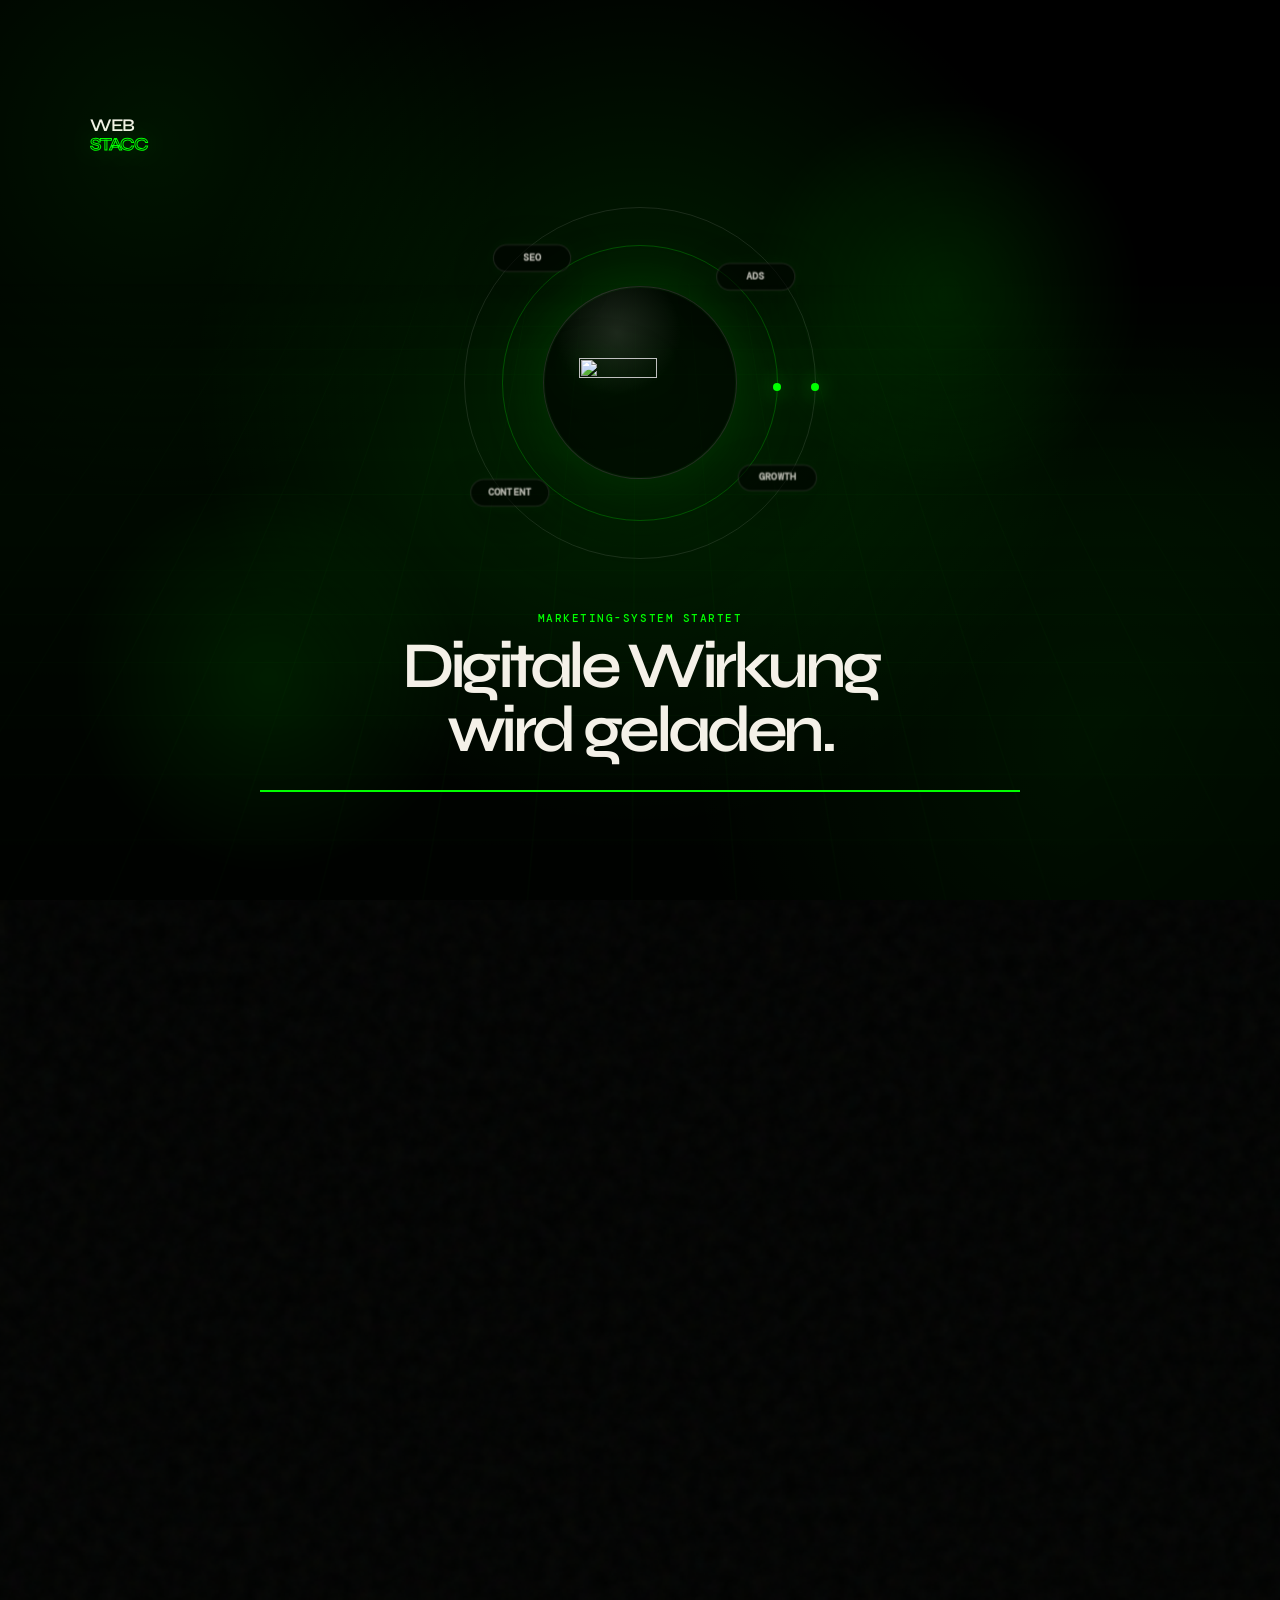
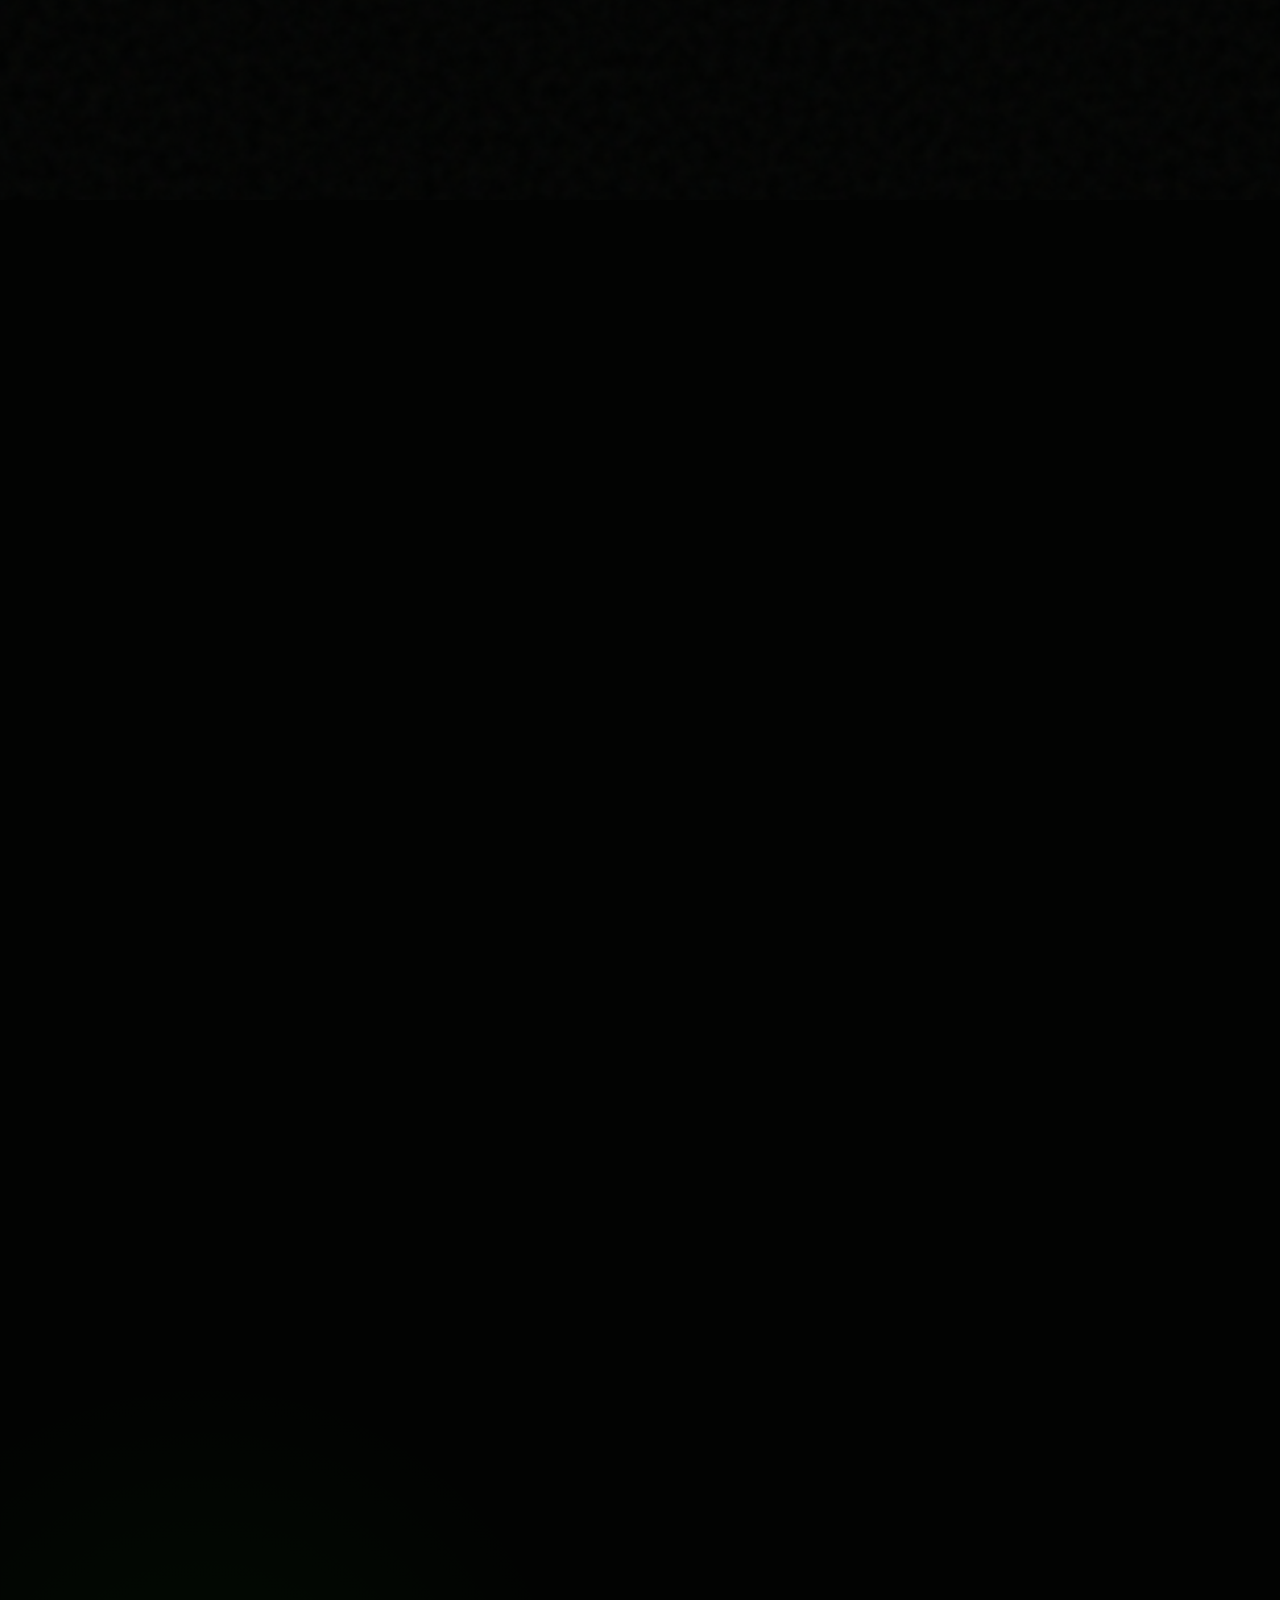
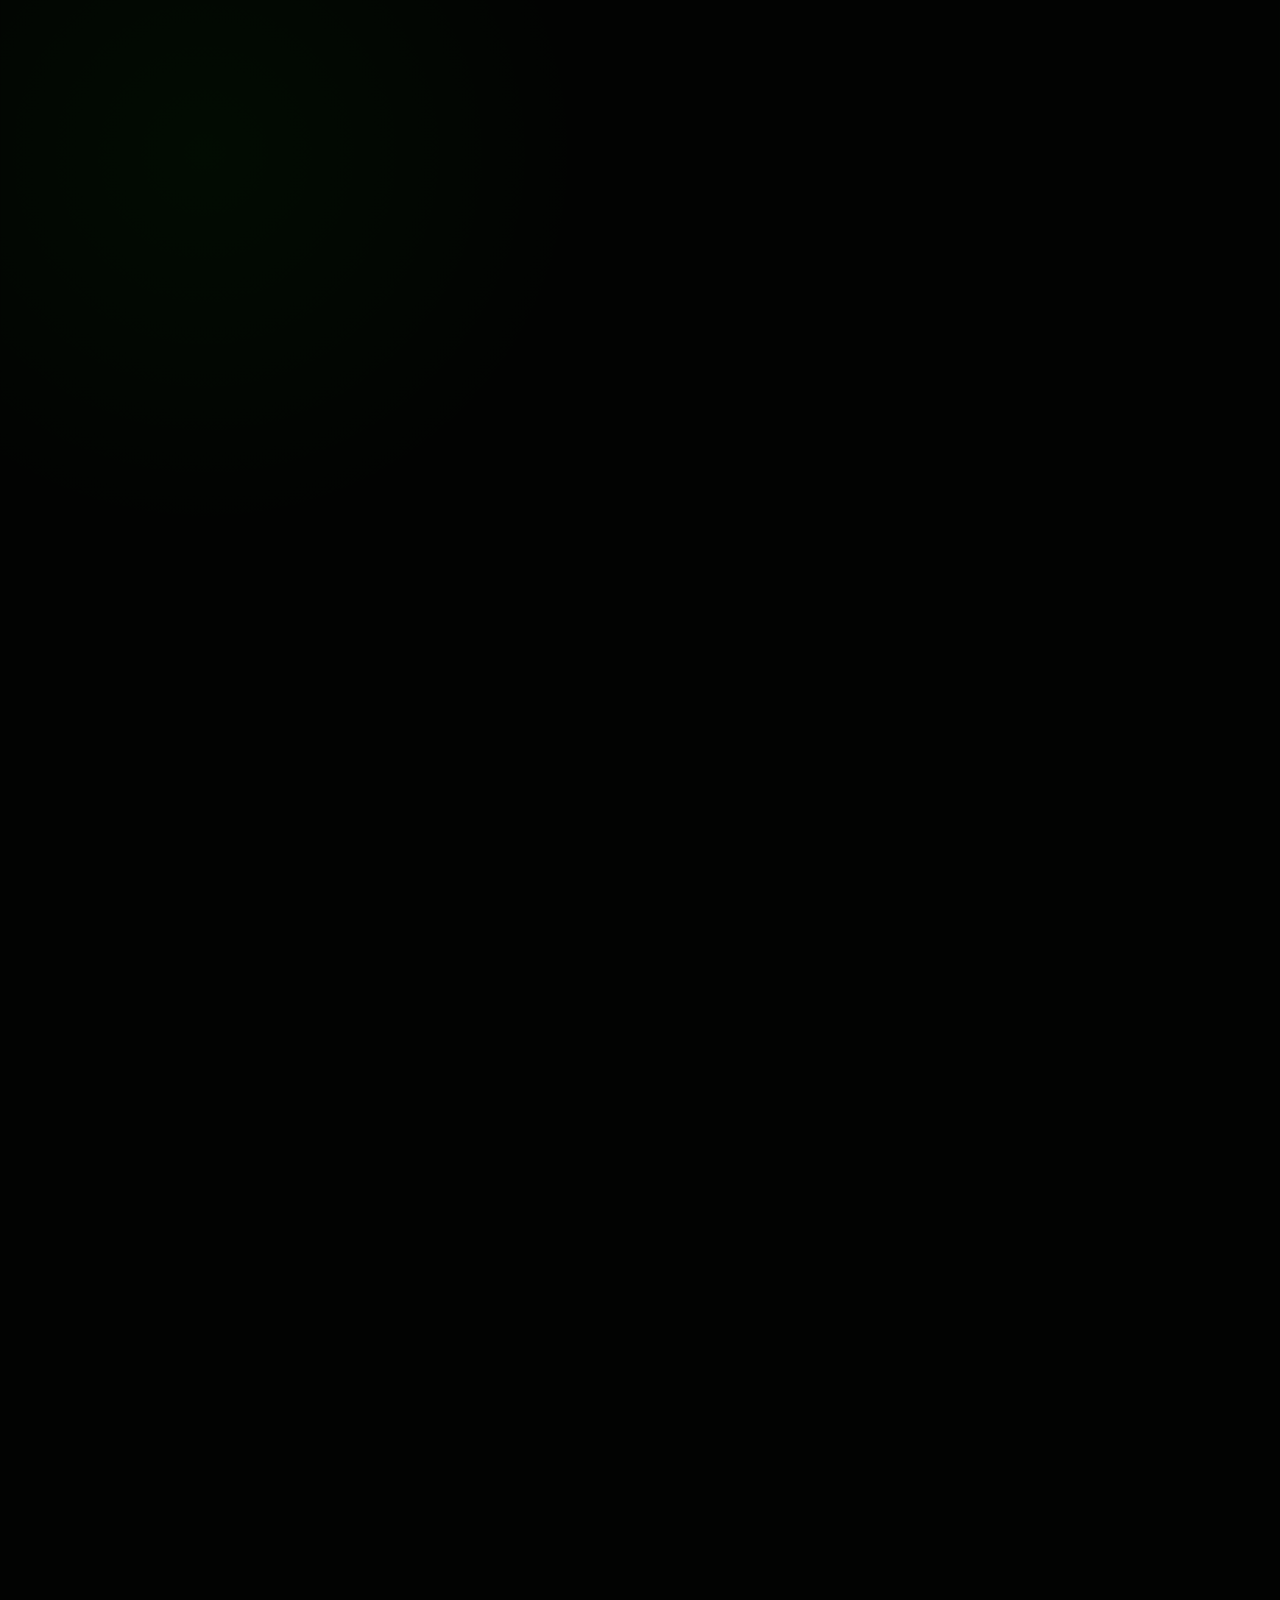
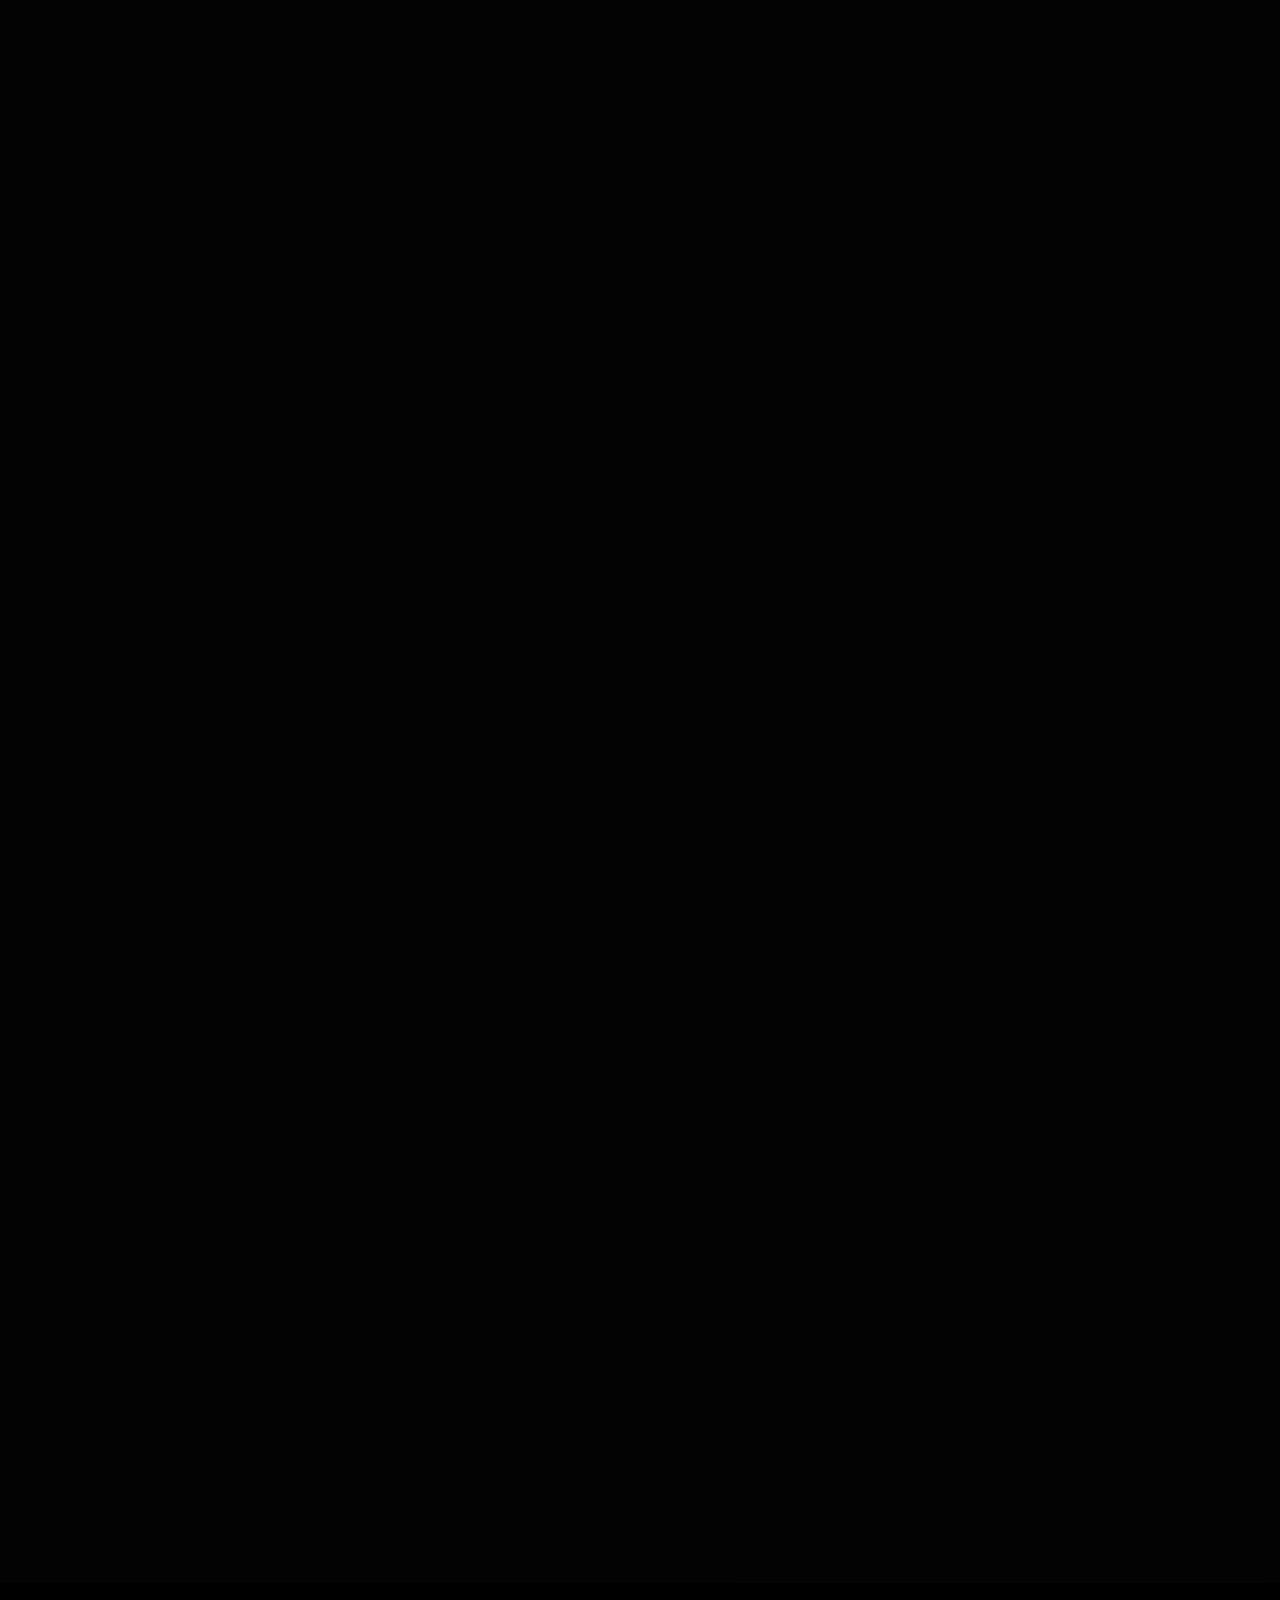
==== index.html @ 1c983f8e "Add files via upload" ====
<!doctype html>
<html lang="de">
  <head>
    <meta charset="UTF-8" />
    <meta name="viewport" content="width=device-width, initial-scale=1.0" />
    <meta name="theme-color" content="#080a08" />
    <meta
      name="description"
      content="Webstacc ist die Digitalagentur aus Augsburg für Webdesign, SEO, Social Media und digitale Strategien mit messbarer Wirkung."
    />
    <title>Webstacc — Digitale Ideen, die etwas bewegen.</title>
    <link rel="preconnect" href="https://fonts.googleapis.com" />
    <link rel="preconnect" href="https://fonts.gstatic.com" crossorigin />
    <link
      href="https://fonts.googleapis.com/css2?family=DM+Mono:wght@400;500&family=Manrope:wght@400;500;600;700&family=Syne:wght@500;600;700&display=swap"
      rel="stylesheet"
    />
    <link rel="stylesheet" href="styles.css?v=20260714-preloader-readable" />
    <script src="script.js?v=20260714-preloader-readable" defer></script>
    <noscript>
      <style>
        .site-preloader { display: none !important; }
        .site-header,
        main,
        .fixed-social,
        .site-footer {
          opacity: 1 !important;
          transform: none !important;
        }
        body { overflow: auto !important; }
      </style>
    </noscript>
  </head>
  <body class="intro-active">
    <div class="site-preloader" data-preloader aria-live="polite" aria-label="Webstacc wird geladen">
      <div class="preloader-grid" aria-hidden="true"></div>
      <div class="preloader-orb preloader-orb-one" aria-hidden="true"></div>
      <div class="preloader-orb preloader-orb-two" aria-hidden="true"></div>
      <div class="preloader-inner">
        <div class="preloader-mark">
          <span>WEB</span>
          <span>STACC</span>
        </div>
        <div class="preloader-marketing" aria-hidden="true">
          <div class="preloader-logo-orbit">
            <span class="preloader-ring preloader-ring-one"></span>
            <span class="preloader-ring preloader-ring-two"></span>
            <img
              src="assets/webstacc-logo-original.webp"
              alt=""
              width="1222"
              height="492"
            />
          </div>
          <span class="marketing-node marketing-node-seo">SEO</span>
          <span class="marketing-node marketing-node-ads">ADS</span>
          <span class="marketing-node marketing-node-content">CONTENT</span>
          <span class="marketing-node marketing-node-growth">GROWTH</span>
        </div>
        <div class="preloader-copy">
          <small>Marketing-System startet</small>
          <strong>Digitale Wirkung wird geladen.</strong>
        </div>
        <div class="preloader-progress" aria-hidden="true"><i></i></div>
      </div>
    </div>
    <div class="scroll-progress" aria-hidden="true"></div>
    <div class="pointer-glow" aria-hidden="true"></div>
    <div class="page-grain" aria-hidden="true"></div>
    <aside class="fixed-social" aria-label="Social Media und Kontakt">
      <span class="fixed-social-label">Social</span>
      <a
        class="fixed-social-link"
        href="https://www.instagram.com/webstacc/"
        target="_blank"
        rel="noopener"
        aria-label="Webstacc auf Instagram öffnen"
      >
        <svg viewBox="0 0 24 24" aria-hidden="true">
          <rect x="4" y="4" width="16" height="16" rx="5" />
          <circle cx="12" cy="12" r="4" />
          <circle cx="17.2" cy="6.8" r="0.9" />
        </svg>
      </a>
      <a
        class="fixed-social-link"
        href="https://www.linkedin.com/company/webstacc/"
        target="_blank"
        rel="noopener"
        aria-label="Webstacc auf LinkedIn öffnen"
      >
        <svg viewBox="0 0 24 24" aria-hidden="true">
          <path d="M6.4 10v8" />
          <path d="M6.4 7v.1" />
          <path d="M10.4 18v-8" />
          <path d="M10.4 13.5c0-2 1.2-3.8 3.4-3.8 2 0 3.2 1.4 3.2 3.8V18" />
        </svg>
      </a>
      <a
        class="fixed-social-link"
        href="https://x.com/search?q=webstacc&amp;src=typed_query"
        target="_blank"
        rel="noopener"
        aria-label="Webstacc auf X suchen"
      >
        <svg viewBox="0 0 24 24" aria-hidden="true">
          <path d="M5 5l14 14" />
          <path d="M19 5 5 19" />
        </svg>
      </a>
      <a
        class="fixed-social-link"
        href="https://www.facebook.com/search/top?q=webstacc"
        target="_blank"
        rel="noopener"
        aria-label="Webstacc auf Facebook suchen"
      >
        <svg viewBox="0 0 24 24" aria-hidden="true">
          <path d="M14.2 8.2h2.3V4.8h-2.8c-3 0-4.5 1.8-4.5 4.7v2.1H6.8V15h2.4v5h3.7v-5h3l.5-3.4h-3.5V9.8c0-1 .4-1.6 1.3-1.6Z" />
        </svg>
      </a>
      <a
        class="fixed-social-link"
        href="https://www.tiktok.com/search?q=webstacc"
        target="_blank"
        rel="noopener"
        aria-label="Webstacc auf TikTok suchen"
      >
        <svg viewBox="0 0 24 24" aria-hidden="true">
          <path d="M14 4v10.2a4.1 4.1 0 1 1-3.3-4" />
          <path d="M14 5.3c1 2.4 2.4 3.9 4.9 4.3" />
        </svg>
      </a>
      <a
        class="fixed-social-link"
        href="https://www.youtube.com/results?search_query=webstacc"
        target="_blank"
        rel="noopener"
        aria-label="Webstacc auf YouTube suchen"
      >
        <svg viewBox="0 0 24 24" aria-hidden="true">
          <rect x="3.5" y="6.5" width="17" height="11" rx="3" />
          <path d="m10.4 9.2 4.6 2.8-4.6 2.8Z" />
        </svg>
      </a>
      <a
        class="fixed-social-link fixed-social-link--contact"
        href="#kontakt"
        aria-label="Zum Kontaktbereich springen"
      >
        <svg viewBox="0 0 24 24" aria-hidden="true">
          <path d="M7 17 17 7" />
          <path d="M9 7h8v8" />
        </svg>
      </a>
    </aside>

    <header class="site-header">
      <a class="brand" href="#top" aria-label="Webstacc Startseite">
        <img
          class="brand-logo"
          src="assets/webstacc-logo-original.webp"
          alt="Webstacc — Christian Geier"
          width="1222"
          height="492"
        />
      </a>

      <nav class="desktop-nav" aria-label="Hauptnavigation">
        <a href="#projekt-check">Projekt-Check</a>
        <a href="#expertise">Expertise</a>
        <a href="#arbeiten">Arbeiten</a>
        <a href="#agentur">Agentur</a>
      </nav>

      <a class="header-cta magnetic" href="#projekt-check">
        <span>Projekt-Check</span>
        <i>↗</i>
      </a>

      <button class="menu-button" aria-controls="mobile-nav" aria-expanded="false">
        <span></span><span></span>
        <b class="sr-only">Menü öffnen</b>
      </button>

      <nav id="mobile-nav" class="mobile-nav" aria-label="Mobile Navigation">
        <span class="mobile-label">Navigation / 2026</span>
        <a href="#projekt-check"><b>01</b>Projekt-Check</a>
        <a href="#expertise"><b>02</b>Expertise</a>
        <a href="#arbeiten"><b>03</b>Arbeiten</a>
        <a href="#agentur"><b>04</b>Agentur</a>
        <a href="#kontakt"><b>05</b>Kontakt</a>
        <small>Augsburg, Germany<br />48.3705° N / 10.8978° E</small>
      </nav>
    </header>

    <main id="top">
      <section class="hero">
        <div class="hero-grid" aria-hidden="true"></div>
        <div class="hero-aura aura-one" aria-hidden="true"></div>
        <div class="hero-aura aura-two" aria-hidden="true"></div>
        <div class="hero-wow-stage" data-wow-scene aria-hidden="true">
          <div class="wow-orbit wow-orbit-one"></div>
          <div class="wow-orbit wow-orbit-two"></div>
          <div class="wow-core">
            <div class="wow-marketing-radar">
              <span class="radar-ring radar-ring-one"></span>
              <span class="radar-ring radar-ring-two"></span>
              <span class="radar-sweep"></span>
              <span class="radar-dot radar-dot-one"></span>
              <span class="radar-dot radar-dot-two"></span>
              <span class="radar-dot radar-dot-three"></span>
              <strong>ROI</strong>
            </div>
            <div class="wow-plane wow-plane-one">
              <span>Strategy</span>
              <i></i>
            </div>
            <div class="wow-plane wow-plane-two">
              <span>Performance</span>
              <i></i>
            </div>
            <div class="wow-plane wow-plane-three">
              <span>Content</span>
              <i></i>
            </div>
          </div>
          <div class="wow-particles">
            <i></i><i></i><i></i><i></i><i></i><i></i>
          </div>
        </div>

        <div class="hero-copy">
          <div class="hero-content">
            <div class="hero-kicker load-in">
              <span><i></i> Digitalagentur Augsburg</span>
              <span>Strategie / Design / Growth</span>
            </div>

            <h1 aria-label="Digital, aber mit Wirkung">
              <span class="title-line title-line-one"><b>Digital,</b></span>
              <span class="title-line title-line-two"><b>aber mit</b></span>
              <span class="title-line title-line-three"><b>Wirkung.</b></span>
            </h1>

            <div class="hero-intro load-in">
              <p>
                Wir verbinden Strategie, Design und Performance zu digitalen
                Erlebnissen, die nicht nur auffallen — sondern bewegen.
              </p>
              <a class="text-link" href="#projekt-check">
                Projekt-Check <span>↓</span>
              </a>
            </div>
          </div>

          <figure class="hero-person hero-person-premium load-in tilt-surface">
            <div class="hero-person-frame">
              <img
                src="assets/christian-geier-webstacc-premium.webp"
                alt="Christian Geier im Webstacc Premium-Look"
                width="1024"
                height="1536"
                fetchpriority="high"
              />
            </div>
            <figcaption>
              <span>Christian Geier</span>
              <small>Gründer & Geschäftsführer</small>
            </figcaption>
          </figure>
        </div>

        <div class="hero-meta load-in">
          <div>
            <span>Scroll to explore</span>
            <i></i>
          </div>
          <div>
            <span>Built for</span>
            <strong>the next move.</strong>
          </div>
        </div>
      </section>

      <section id="projekt-check" class="lead-quiz section-shell">
        <div class="quiz-intro reveal">
          <span class="section-index">00 / PROJEKT-CHECK</span>
          <h2>Dein Projekt.<br /><em>In 60 Sekunden.</em></h2>
          <p>
            Fünf kurze Schritte statt langem Briefing. Danach wissen wir, was
            du brauchst — und können direkt mit einer ehrlichen Einschätzung starten.
          </p>
          <div class="quiz-benefits">
            <span><i>✓</i> Kostenlos & unverbindlich</span>
            <span><i>✓</i> Persönliche Rückmeldung</span>
            <span><i>✓</i> Kein Sales-Blabla</span>
          </div>
        </div>

        <form class="quiz-form reveal" data-quiz novalidate>
          <div class="quiz-topbar">
            <div>
              <small>PROJECT NAVIGATOR</small>
              <strong data-step-label>Unternehmen</strong>
            </div>
            <span><b data-current-step>01</b> / 05</span>
          </div>

          <div class="quiz-progress" aria-hidden="true">
            <i class="active"></i><i></i><i></i><i></i><i></i>
          </div>

          <div class="quiz-stage is-active" data-quiz-step="Unternehmen">
            <div class="quiz-question">
              <span>Schritt 01</span>
              <h3>Welche Unternehmensform beschreibt dich am besten?</h3>
              <p>Wähle eine Option.</p>
            </div>
            <div class="option-grid company-options">
              <label class="option-card">
                <input type="radio" name="unternehmen" value="Startup" required />
                <span class="option-art">
                  <svg viewBox="0 0 120 80" aria-hidden="true">
                    <path d="M53 53 32 66l6-23L23 28l24-2L60 7l13 19 24 2-15 15 6 23-21-13Z" />
                    <circle cx="60" cy="34" r="8" />
                  </svg>
                </span>
                <span class="option-copy"><b>Startup</b><small>Neu, mutig, schnell</small></span>
                <i>01</i>
              </label>
              <label class="option-card">
                <input type="radio" name="unternehmen" value="KMU / Mittelstand" />
                <span class="option-art">
                  <svg viewBox="0 0 120 80" aria-hidden="true">
                    <path d="M24 68V29h48v39M72 42h24v26M35 40h10M52 40h10M35 51h10M52 51h10M35 62h10M52 62h10M83 52h5M83 61h5" />
                  </svg>
                </span>
                <span class="option-copy"><b>KMU / Mittelstand</b><small>Etabliert & wachsend</small></span>
                <i>02</i>
              </label>
              <label class="option-card">
                <input type="radio" name="unternehmen" value="Lokales Unternehmen" />
                <span class="option-art">
                  <svg viewBox="0 0 120 80" aria-hidden="true">
                    <path d="M21 35h78L91 18H29Zm5 0v33h68V35M43 68V48h34v20M21 35c0 8 13 8 13 0 0 8 13 8 13 0 0 8 13 8 13 0 0 8 13 8 13 0 0 8 13 8 13 0 0 8 13 8 13 0" />
                  </svg>
                </span>
                <span class="option-copy"><b>Lokales Business</b><small>Regional sichtbar</small></span>
                <i>03</i>
              </label>
              <label class="option-card">
                <input type="radio" name="unternehmen" value="Selbstständig / Personal Brand" />
                <span class="option-art">
                  <svg viewBox="0 0 120 80" aria-hidden="true">
                    <circle cx="60" cy="27" r="15" />
                    <path d="M31 70c2-20 12-30 29-30s27 10 29 30M22 70h76" />
                  </svg>
                </span>
                <span class="option-copy"><b>Personal Brand</b><small>Selbstständig & direkt</small></span>
                <i>04</i>
              </label>
            </div>
          </div>

          <div class="quiz-stage" data-quiz-step="Leistungen" hidden>
            <div class="quiz-question">
              <span>Schritt 02</span>
              <h3>Was dürfen wir für dich bewegen?</h3>
              <p>Mehrfachauswahl möglich.</p>
            </div>
            <div class="option-grid service-options">
              <label class="option-card">
                <input type="checkbox" name="leistungen" value="Webdesign & Entwicklung" />
                <span class="option-art">
                  <svg viewBox="0 0 120 80" aria-hidden="true">
                    <rect x="17" y="14" width="86" height="52" rx="4" />
                    <path d="M17 27h86M26 20h1M33 20h1M40 20h1M29 39h38M29 48h61M29 57h48" />
                  </svg>
                </span>
                <span class="option-copy"><b>Webdesign</b><small>Website oder Relaunch</small></span>
                <i>+</i>
              </label>
              <label class="option-card">
                <input type="checkbox" name="leistungen" value="SEO & Google Ads" />
                <span class="option-art">
                  <svg viewBox="0 0 120 80" aria-hidden="true">
                    <circle cx="52" cy="36" r="22" />
                    <path d="m68 52 20 17M38 36h28M52 22v28M82 17v21M74 27h16" />
                  </svg>
                </span>
                <span class="option-copy"><b>SEO & Ads</b><small>Gefunden werden</small></span>
                <i>+</i>
              </label>
              <label class="option-card">
                <input type="checkbox" name="leistungen" value="Social Media & Content" />
                <span class="option-art">
                  <svg viewBox="0 0 120 80" aria-hidden="true">
                    <rect x="31" y="8" width="58" height="64" rx="10" />
                    <path d="M51 29 73 40 51 51ZM48 16h24M54 64h12" />
                  </svg>
                </span>
                <span class="option-copy"><b>Social & Content</b><small>Relevanz aufbauen</small></span>
                <i>+</i>
              </label>
              <label class="option-card">
                <input type="checkbox" name="leistungen" value="Strategie & Beratung" />
                <span class="option-art">
                  <svg viewBox="0 0 120 80" aria-hidden="true">
                    <circle cx="60" cy="40" r="28" />
                    <circle cx="60" cy="40" r="17" />
                    <circle cx="60" cy="40" r="5" />
                    <path d="m63 36 25-22M77 14h11v11" />
                  </svg>
                </span>
                <span class="option-copy"><b>Strategie</b><small>Klarheit gewinnen</small></span>
                <i>+</i>
              </label>
            </div>
          </div>

          <div class="quiz-stage" data-quiz-step="Budget" hidden>
            <div class="quiz-question">
              <span>Schritt 03</span>
              <h3>Welcher Investitionsrahmen passt zu deinem Projekt?</h3>
              <p>Eine grobe Richtung genügt.</p>
            </div>
            <div class="option-grid compact-options">
              <label class="option-card budget-card">
                <input type="radio" name="budget" value="Bis 3.000 €" required />
                <span class="budget-visual"><i></i></span>
                <span class="option-copy"><b>Bis 3.000 €</b><small>Kompakter Start</small></span>
              </label>
              <label class="option-card budget-card">
                <input type="radio" name="budget" value="3.000–7.500 €" />
                <span class="budget-visual"><i></i><i></i></span>
                <span class="option-copy"><b>3.000–7.500 €</b><small>Solides Projekt</small></span>
              </label>
              <label class="option-card budget-card">
                <input type="radio" name="budget" value="7.500–15.000 €" />
                <span class="budget-visual"><i></i><i></i><i></i></span>
                <span class="option-copy"><b>7.500–15.000 €</b><small>Ganzheitliche Lösung</small></span>
              </label>
              <label class="option-card budget-card">
                <input type="radio" name="budget" value="Noch offen" />
                <span class="budget-visual open"><b>?</b></span>
                <span class="option-copy"><b>Noch offen</b><small>Gemeinsam einordnen</small></span>
              </label>
            </div>
          </div>

          <div class="quiz-stage" data-quiz-step="Timing" hidden>
            <div class="quiz-question">
              <span>Schritt 04</span>
              <h3>Wann möchtest du loslegen?</h3>
              <p>Damit wir Kapazitäten realistisch planen können.</p>
            </div>
            <div class="option-grid timing-options">
              <label class="option-card timing-card">
                <input type="radio" name="timing" value="So schnell wie möglich" required />
                <span class="time-visual"><b>01</b><i></i></span>
                <span class="option-copy"><b>Am besten sofort</b><small>ASAP</small></span>
              </label>
              <label class="option-card timing-card">
                <input type="radio" name="timing" value="In 1–3 Monaten" />
                <span class="time-visual"><b>02</b><i></i><i></i></span>
                <span class="option-copy"><b>In 1–3 Monaten</b><small>Gut planbar</small></span>
              </label>
              <label class="option-card timing-card">
                <input type="radio" name="timing" value="Später / noch offen" />
                <span class="time-visual"><b>03</b><i></i><i></i><i></i></span>
                <span class="option-copy"><b>Noch offen</b><small>Erst einmal sprechen</small></span>
              </label>
            </div>
          </div>

          <div class="quiz-stage" data-quiz-step="Kontakt" hidden>
            <div class="quiz-question">
              <span>Schritt 05</span>
              <h3>Fast geschafft. Wie erreichen wir dich?</h3>
              <p>Wir melden uns persönlich — kein automatisierter Sales-Funnel.</p>
            </div>
            <div class="quiz-contact">
              <label>
                <span>Name *</span>
                <input type="text" name="name" autocomplete="name" placeholder="Max Mustermann" required />
              </label>
              <label>
                <span>E-Mail *</span>
                <input type="email" name="email" autocomplete="email" placeholder="max@unternehmen.de" required />
              </label>
              <label>
                <span>Unternehmen</span>
                <input type="text" name="firma" autocomplete="organization" placeholder="Unternehmensname" />
              </label>
              <label>
                <span>Telefon</span>
                <input type="tel" name="telefon" autocomplete="tel" placeholder="+49 …" />
              </label>
              <label class="contact-wide">
                <span>Was sollten wir noch wissen?</span>
                <textarea name="nachricht" rows="3" placeholder="Ein paar Sätze zu deinem Projekt …"></textarea>
              </label>
              <label class="privacy-check contact-wide">
                <input type="checkbox" name="datenschutz" required />
                <span>
                  Ich stimme der Verarbeitung meiner Angaben zur Kontaktaufnahme
                  gemäß <a href="datenschutz.html" target="_blank" rel="noopener">Datenschutzerklärung</a> zu. *
                </span>
              </label>
            </div>
          </div>

          <div class="quiz-error" role="alert" aria-live="polite"></div>

          <div class="quiz-actions">
            <button class="quiz-back" type="button" data-quiz-back disabled>
              <span>←</span> Zurück
            </button>
            <button class="quiz-next" type="button" data-quiz-next>
              Weiter <span>→</span>
            </button>
            <button class="quiz-submit" type="submit" data-quiz-submit hidden>
              Anfrage vorbereiten <span>↗</span>
            </button>
          </div>

          <div class="quiz-success" data-quiz-success hidden>
            <span class="success-icon">✓</span>
            <small>PROJEKT-CHECK ABGESCHLOSSEN</small>
            <h3>Perfekt, das reicht uns für den ersten Schritt.</h3>
            <p>
              Deine Auswahl ist als strukturierte Anfrage vorbereitet. Öffne sie
              jetzt in deinem E-Mail-Programm und sende sie an Webstacc.
            </p>
            <a class="success-mail" data-quiz-mail href="mailto:vertrieb@webstacc.de?subject=Projektanfrage%20an%20Webstacc">
              Anfrage per E-Mail senden <span>↗</span>
            </a>
            <button type="button" data-quiz-reset>Neu starten</button>
          </div>
        </form>
      </section>

      <section class="signal-bar" aria-label="Leistungsbereiche">
        <div class="signal-track">
          <span>Webdesign</span><i>✳</i>
          <span>SEO</span><i>✳</i>
          <span>Social Media</span><i>✳</i>
          <span>Digitalstrategie</span><i>✳</i>
          <span>Google Ads</span><i>✳</i>
          <span>Webdesign</span><i>✳</i>
          <span>SEO</span><i>✳</i>
          <span>Social Media</span><i>✳</i>
          <span>Digitalstrategie</span><i>✳</i>
          <span>Google Ads</span><i>✳</i>
        </div>
      </section>

      <section class="manifest section-shell">
        <div class="section-tag reveal">
          <span>00</span>
          <p>Unser Antrieb</p>
        </div>
        <div class="manifest-copy">
          <p class="reveal">
            Online sein kann jeder.
            <span>Relevant zu sein, ist die Kunst.</span>
          </p>
          <div class="manifest-note reveal">
            <i></i>
            <p>
              Deshalb entwickeln wir keine digitalen Fassaden, sondern klare
              Systeme für Marken, die weiter wollen.
            </p>
          </div>
        </div>
      </section>

      <section id="expertise" class="expertise section-shell">
        <div class="section-head reveal">
          <div>
            <span class="section-index">01 / EXPERTISE</span>
            <h2>Ein Stack.<br /><em>Alle Möglichkeiten.</em></h2>
          </div>
          <p>
            Von der ersten strategischen Frage bis zum nächsten Wachstumsschritt:
            Wir denken ganzheitlich und setzen präzise um.
          </p>
        </div>

        <div class="expertise-list">
          <article class="expertise-item reveal active">
            <button type="button" aria-expanded="true">
              <span class="expertise-no">01</span>
              <h3>Web & Experience</h3>
              <span class="expertise-toggle">−</span>
            </button>
            <div class="expertise-panel">
              <div class="panel-copy">
                <p>
                  Websites mit Charakter, klarer Nutzerführung und technischer
                  Substanz. Für den ersten Eindruck — und alles, was danach kommt.
                </p>
                <ul>
                  <li>Webdesign & UX/UI</li>
                  <li>Responsive Entwicklung</li>
                  <li>Conversion Optimierung</li>
                </ul>
              </div>
            </div>
          </article>

          <article class="expertise-item reveal">
            <button type="button" aria-expanded="false">
              <span class="expertise-no">02</span>
              <h3>Search & Performance</h3>
              <span class="expertise-toggle">+</span>
            </button>
            <div class="expertise-panel">
              <div class="panel-copy">
                <p>
                  Nachhaltige Sichtbarkeit trifft messbare Performance. Wir
                  bringen deine Marke dorthin, wo echte Nachfrage entsteht.
                </p>
                <ul>
                  <li>Technisches & Content SEO</li>
                  <li>Local Search</li>
                  <li>Google Ads & Analytics</li>
                </ul>
              </div>
            </div>
          </article>

          <article class="expertise-item reveal">
            <button type="button" aria-expanded="false">
              <span class="expertise-no">03</span>
              <h3>Social & Content</h3>
              <span class="expertise-toggle">+</span>
            </button>
            <div class="expertise-panel">
              <div class="panel-copy">
                <p>
                  Content, der nach deiner Marke aussieht, klingt und sich
                  anfühlt. Konzipiert für echte Relevanz statt kurzer Effekte.
                </p>
                <ul>
                  <li>Content Strategie</li>
                  <li>Foto, Video & Text</li>
                  <li>Social Ads & Community</li>
                </ul>
              </div>
            </div>
          </article>

          <article class="expertise-item reveal">
            <button type="button" aria-expanded="false">
              <span class="expertise-no">04</span>
              <h3>Strategy & Consulting</h3>
              <span class="expertise-toggle">+</span>
            </button>
            <div class="expertise-panel">
              <div class="panel-copy">
                <p>
                  Klarheit vor Aktion. Wir schärfen Positionierung, Prioritäten
                  und Maßnahmen für einen digitalen Weg, der wirklich passt.
                </p>
                <ul>
                  <li>Digitalstrategie</li>
                  <li>Markenpositionierung</li>
                  <li>Workshops & Sparring</li>
                </ul>
              </div>
            </div>
          </article>
        </div>
      </section>

      <section id="arbeiten" class="work">
        <div class="work-sticky">
          <div class="section-head section-shell reveal">
            <div>
              <span class="section-index">02 / UNSER ANSPRUCH</span>
              <h2>Schön ist gut.<br /><em>Wirksam ist besser.</em></h2>
            </div>
            <p>
              Design ist bei uns kein Selbstzweck. Jede Entscheidung zahlt auf
              Markenwirkung, Nutzererlebnis und Wachstum ein.
            </p>
          </div>

          <div class="work-grid section-shell">
            <article class="work-card work-large reveal tilt-surface">
              <div class="work-card-top">
                <span>Digital Experience</span>
                <i>01</i>
              </div>
              <div class="work-statement">
                <small>DIGITAL, DAS ETWAS BEWEGT</small>
                <strong>Klar.<br />Relevant.<br />Wirksam.</strong>
              </div>
              <div class="work-card-bottom">
                <h3>Marke wird Erlebnis.</h3>
                <p>Strategie, Interface und Technologie aus einem Guss.</p>
              </div>
            </article>

            <article class="work-card metric-card reveal tilt-surface">
              <div class="work-card-top">
                <span>Performance</span>
                <i>02</i>
              </div>
              <div class="metric">
                <strong><span data-count="95">0</span><sup>+</sup></strong>
                <p>Unser Anspruch an<br />PageSpeed</p>
              </div>
            </article>

            <article class="work-card ownership-card reveal tilt-surface">
              <div class="work-card-top">
                <span>Partnerschaft</span>
                <i>03</i>
              </div>
              <div class="ownership-copy">
                <small>DEIN DIREKTER DRAHT</small>
                <strong>Persönlich.<br />Verlässlich.</strong>
              </div>
              <div class="work-card-bottom">
                <h3>100% auf Augenhöhe.</h3>
                <p>Direkter Kontakt. Klare Entscheidungen. Kein Agenturtheater.</p>
              </div>
            </article>
          </div>
        </div>
      </section>

      <section class="method section-shell">
        <div class="section-tag reveal">
          <span>03</span>
          <p>So arbeiten wir</p>
        </div>
        <div class="method-flow">
          <article class="method-step reveal">
            <span>01</span>
            <div>
              <small>DISCOVER</small>
              <h3>Zuhören.<br />Verstehen.</h3>
              <p>Wir finden heraus, was dich wirklich weiterbringt.</p>
            </div>
          </article>
          <article class="method-step reveal">
            <span>02</span>
            <div>
              <small>DEFINE</small>
              <h3>Ordnen.<br />Schärfen.</h3>
              <p>Wir machen aus Ideen eine klare, belastbare Richtung.</p>
            </div>
          </article>
          <article class="method-step reveal">
            <span>03</span>
            <div>
              <small>CREATE</small>
              <h3>Gestalten.<br />Bauen.</h3>
              <p>Wir übersetzen die Strategie in ein starkes Erlebnis.</p>
            </div>
          </article>
          <article class="method-step reveal">
            <span>04</span>
            <div>
              <small>GROW</small>
              <h3>Messen.<br />Wachsen.</h3>
              <p>Wir lernen aus Daten und entwickeln gezielt weiter.</p>
            </div>
          </article>
        </div>
      </section>

      <section id="agentur" class="agency">
        <div class="agency-copy reveal">
          <span class="section-index">04 / WEBSTACC</span>
          <h2>Klein im Kern.<br /><em>Groß im Denken.</em></h2>
          <blockquote>
            „Die beste digitale Lösung ist nicht die lauteste. Sondern die,
            die für dein Unternehmen genau richtig ist.“
          </blockquote>
          <p>
            Webstacc ist eine persönlich geführte Digitalagentur aus Augsburg.
            Mit einem flexiblen Netzwerk aus Spezialisten stellen wir für jedes
            Projekt genau das Team zusammen, das es braucht — und keines, das es
            nicht braucht.
          </p>
          <div class="agency-sign">
            <strong>Christian Geier</strong>
            <span>Gründer & Geschäftsführer</span>
          </div>
        </div>
      </section>

      <section id="kontakt" class="contact">
        <div class="contact-orbit" aria-hidden="true"></div>
        <div class="contact-inner section-shell">
          <span class="section-index reveal">05 / LET'S TALK</span>
          <h2 class="reveal">
            Was können wir<br />
            <em>für dich bewegen?</em>
          </h2>
          <a
            class="contact-button magnetic reveal"
            href="mailto:vertrieb@webstacc.de?subject=Projektanfrage%20an%20Webstacc"
          >
            <span>Projekt starten</span>
            <i>↗</i>
          </a>
          <div class="contact-meta reveal">
            <p>Unverbindlich. Persönlich.<br />Meist innerhalb von 24 Stunden.</p>
            <a href="mailto:vertrieb@webstacc.de">vertrieb@webstacc.de</a>
          </div>
        </div>
      </section>
    </main>

    <footer class="site-footer section-shell">
      <a class="brand footer-brand" href="#top">
        <img
          class="brand-logo"
          src="assets/webstacc-logo-original.webp"
          alt="Webstacc — Christian Geier"
          width="1222"
          height="492"
          loading="lazy"
        />
      </a>
      <p>Augsburg / Germany<br />Digital since 2020</p>
      <div class="footer-social">
        <a href="https://www.instagram.com/webstacc/" target="_blank" rel="noopener">Instagram ↗</a>
        <a href="https://www.linkedin.com/company/webstacc/" target="_blank" rel="noopener">LinkedIn ↗</a>
        <a href="https://x.com/search?q=webstacc&amp;src=typed_query" target="_blank" rel="noopener">X / Twitter ↗</a>
        <a href="https://www.facebook.com/search/top?q=webstacc" target="_blank" rel="noopener">Facebook ↗</a>
        <a href="https://www.tiktok.com/search?q=webstacc" target="_blank" rel="noopener">TikTok ↗</a>
        <a href="https://www.youtube.com/results?search_query=webstacc" target="_blank" rel="noopener">YouTube ↗</a>
      </div>
      <div class="footer-legal">
        <span>© <b data-year></b> Webstacc</span>
        <a href="impressum.html">Impressum</a>
        <a href="datenschutz.html">Datenschutz</a>
      </div>
    </footer>
  </body>
</html>
---- styles.css ----
:root {
  --ink: #f2f4ea;
  --ink-dim: #b1b7ae;
  --muted: #777f78;
  --black: #000000;
  --black-soft: #000000;
  --panel: #050805;
  --panel-light: #0a0d0a;
  --line: rgba(242, 244, 234, 0.14);
  --line-strong: rgba(242, 244, 234, 0.26);
  --acid: #00ff00;
  --acid-bright: #00ff00;
  --purple: #00ff00;
  --orange: #00ff00;
  --shell: min(100% - clamp(2rem, 7vw, 8rem), 1500px);
  --display: "Syne", sans-serif;
  --body: "Manrope", sans-serif;
  --mono: "DM Mono", monospace;
}

* {
  box-sizing: border-box;
}

html {
  scroll-behavior: smooth;
  background: var(--black);
}

body {
  margin: 0;
  overflow-x: clip;
  color: var(--ink);
  background: var(--black);
  font-family: var(--body);
  line-height: 1.5;
  -webkit-font-smoothing: antialiased;
}

body.intro-active {
  overflow: hidden;
}

body.intro-active .site-header,
body.intro-active main,
body.intro-active .fixed-social,
body.intro-active .site-footer {
  opacity: 0;
  transform: translate3d(0, 22px, 0) scale(0.985);
}

body.intro-done .site-header,
body.intro-done main,
body.intro-done .fixed-social,
body.intro-done .site-footer {
  animation: page-enter 950ms cubic-bezier(0.16, 1, 0.3, 1) both;
}

body.intro-done main {
  animation-delay: 100ms;
}

body.intro-done .fixed-social,
body.intro-done .site-footer {
  animation-delay: 220ms;
}

body.menu-open {
  overflow: hidden;
}

a {
  color: inherit;
  text-decoration: none;
}

button {
  font: inherit;
}

::selection {
  color: var(--black);
  background: var(--acid);
}

.sr-only {
  position: absolute;
  width: 1px;
  height: 1px;
  padding: 0;
  margin: -1px;
  overflow: hidden;
  clip: rect(0, 0, 0, 0);
  white-space: nowrap;
  border: 0;
}

.section-shell {
  width: var(--shell);
  margin-inline: auto;
}

.site-preloader {
  position: fixed;
  inset: 0;
  z-index: 5000;
  display: grid;
  place-items: center;
  overflow: hidden;
  color: var(--ink);
  background:
    radial-gradient(circle at 50% 42%, rgba(0, 255, 0, 0.13), transparent 28rem),
    radial-gradient(circle at 12% 16%, rgba(0, 255, 0, 0.08), transparent 22rem),
    radial-gradient(circle at 86% 82%, rgba(0, 255, 0, 0.06), transparent 26rem),
    #000;
  perspective: 1500px;
}

.site-preloader[hidden] {
  display: none;
}

body.intro-done .site-preloader {
  animation: preloader-exit 860ms cubic-bezier(0.7, 0, 0.2, 1) forwards;
}

.preloader-grid {
  position: absolute;
  inset: -18%;
  opacity: 0.18;
  background-image:
    linear-gradient(rgba(0, 255, 0, 0.16) 1px, transparent 1px),
    linear-gradient(90deg, rgba(0, 255, 0, 0.16) 1px, transparent 1px);
  background-size: 72px 72px;
  transform: rotateX(62deg) translateY(7vh);
  transform-origin: 50% 55%;
  animation: preloader-grid-drift 1900ms cubic-bezier(0.16, 1, 0.3, 1) both;
}

.preloader-grid::after {
  content: "";
  position: absolute;
  inset: 0;
  background:
    linear-gradient(transparent, rgba(0, 255, 0, 0.2), transparent),
    radial-gradient(circle, transparent 35%, #000 76%);
  animation: preloader-scan 1150ms ease-in-out infinite;
}

.preloader-orb {
  position: absolute;
  width: clamp(16rem, 32vw, 34rem);
  aspect-ratio: 1;
  border-radius: 50%;
  pointer-events: none;
  filter: blur(2px);
  background: radial-gradient(circle, rgba(0, 255, 0, 0.2), transparent 67%);
  mix-blend-mode: screen;
}

.preloader-orb-one {
  top: 10%;
  right: 10%;
  animation: preloader-orbit-one 2s ease-in-out infinite alternate;
}

.preloader-orb-two {
  left: 5%;
  bottom: 2%;
  opacity: 0.62;
  animation: preloader-orbit-two 2.2s ease-in-out infinite alternate;
}

.preloader-inner {
  width: min(calc(100% - 2rem), 860px);
  min-height: clamp(460px, 68vh, 680px);
  position: relative;
  display: grid;
  place-items: center;
  transform-style: preserve-3d;
}

.preloader-mark {
  position: absolute;
  top: clamp(1rem, 4vw, 2rem);
  left: clamp(0.5rem, 3vw, 1.8rem);
  display: grid;
  gap: 0.2rem;
  font: 600 clamp(0.82rem, 1.4vw, 1.2rem)/0.9 var(--display);
  letter-spacing: -0.07em;
  text-transform: uppercase;
}

.preloader-mark span:last-child {
  color: transparent;
  -webkit-text-stroke: 1px var(--acid);
  text-shadow: 0 0 28px rgba(0, 255, 0, 0.42);
}

.preloader-cube {
  width: clamp(8rem, 19vw, 13rem);
  height: clamp(8rem, 19vw, 13rem);
  position: relative;
  transform-style: preserve-3d;
  animation: preloader-cube 1700ms cubic-bezier(0.16, 1, 0.3, 1) infinite alternate;
}

.preloader-face {
  --cube-depth: clamp(4rem, 9.5vw, 6.5rem);
  position: absolute;
  inset: 0;
  border: 1px solid rgba(0, 255, 0, 0.7);
  border-radius: 1.2rem;
  display: grid;
  place-items: center;
  color: var(--acid);
  background:
    linear-gradient(135deg, rgba(0, 255, 0, 0.16), rgba(0, 255, 0, 0.025)),
    rgba(0, 0, 0, 0.58);
  box-shadow:
    inset 0 0 34px rgba(0, 255, 0, 0.11),
    0 0 52px rgba(0, 255, 0, 0.14);
  font: 600 clamp(1.25rem, 3.2vw, 2.6rem)/1 var(--display);
  letter-spacing: -0.08em;
  backdrop-filter: blur(12px);
}

.preloader-front { transform: translateZ(var(--cube-depth)); }
.preloader-back { transform: rotateY(180deg) translateZ(var(--cube-depth)); }
.preloader-right { transform: rotateY(90deg) translateZ(var(--cube-depth)); }
.preloader-left { transform: rotateY(-90deg) translateZ(var(--cube-depth)); }
.preloader-top { transform: rotateX(90deg) translateZ(var(--cube-depth)); }
.preloader-bottom { transform: rotateX(-90deg) translateZ(var(--cube-depth)); }

.preloader-copy {
  position: absolute;
  right: clamp(0.5rem, 3vw, 1.8rem);
  bottom: clamp(4.2rem, 8vw, 6.8rem);
  max-width: min(100%, 390px);
  text-align: right;
}

.preloader-copy small {
  display: block;
  margin-bottom: 0.5rem;
  color: var(--acid);
  font: 500 0.68rem/1 var(--mono);
  text-transform: uppercase;
  letter-spacing: 0.12em;
}

.preloader-copy strong {
  display: block;
  font: 600 clamp(1.55rem, 3.8vw, 3.8rem)/0.92 var(--display);
  letter-spacing: -0.075em;
}

.preloader-progress {
  position: absolute;
  left: clamp(0.5rem, 3vw, 1.8rem);
  right: clamp(0.5rem, 3vw, 1.8rem);
  bottom: clamp(1rem, 4vw, 2rem);
  height: 2px;
  overflow: hidden;
  background: rgba(242, 244, 234, 0.12);
}

.preloader-progress i {
  display: block;
  width: 100%;
  height: 100%;
  background: var(--acid);
  box-shadow: 0 0 24px rgba(0, 255, 0, 0.75);
  transform-origin: left;
  animation: preloader-progress 1550ms cubic-bezier(0.76, 0, 0.24, 1) forwards;
}

@keyframes preloader-cube {
  0% {
    transform: rotateX(-18deg) rotateY(-28deg) translateZ(0);
  }
  100% {
    transform: rotateX(18deg) rotateY(35deg) translateZ(34px);
  }
}

@keyframes preloader-progress {
  from { transform: scaleX(0); }
  to { transform: scaleX(1); }
}

@keyframes preloader-grid-drift {
  from {
    opacity: 0;
    transform: rotateX(68deg) translateY(14vh) translateZ(-120px);
  }
  to {
    opacity: 0.18;
    transform: rotateX(62deg) translateY(7vh) translateZ(0);
  }
}

@keyframes preloader-scan {
  from { transform: translateY(-34%); }
  to { transform: translateY(34%); }
}

@keyframes preloader-orbit-one {
  to { transform: translate3d(-24px, 18px, 0) scale(1.08); }
}

@keyframes preloader-orbit-two {
  to { transform: translate3d(28px, -18px, 0) scale(1.05); }
}

@keyframes preloader-exit {
  0% {
    opacity: 1;
    filter: blur(0);
    clip-path: inset(0 0 0 0);
  }
  100% {
    opacity: 0;
    filter: blur(18px);
    clip-path: inset(0 0 100% 0);
  }
}

@keyframes page-enter {
  from {
    opacity: 0;
    filter: blur(16px);
    transform: translate3d(0, 34px, -80px) scale(0.985);
  }
  to {
    opacity: 1;
    filter: blur(0);
    transform: translate3d(0, 0, 0) scale(1);
  }
}

.scroll-progress {
  position: fixed;
  inset: 0 auto auto 0;
  width: 0;
  height: 2px;
  z-index: 100;
  background: var(--acid);
  box-shadow: 0 0 20px var(--acid);
}

.pointer-glow {
  position: fixed;
  width: 38rem;
  aspect-ratio: 1;
  z-index: 0;
  left: 0;
  top: 0;
  pointer-events: none;
  border-radius: 50%;
  opacity: 0;
  background: radial-gradient(circle, rgba(0, 255, 0, 0.075), transparent 66%);
  transform: translate(-50%, -50%);
  transition: opacity 500ms ease;
}

.page-grain {
  position: fixed;
  inset: -100%;
  z-index: 90;
  pointer-events: none;
  opacity: 0.045;
  animation: grain 0.2s steps(2) infinite;
  background-image: url("data:image/svg+xml,%3Csvg viewBox='0 0 180 180' xmlns='http://www.w3.org/2000/svg'%3E%3Cfilter id='n'%3E%3CfeTurbulence type='fractalNoise' baseFrequency='.95' numOctaves='4' stitchTiles='stitch'/%3E%3C/filter%3E%3Crect width='100%25' height='100%25' filter='url(%23n)' opacity='.8'/%3E%3C/svg%3E");
}

@keyframes grain {
  0% { transform: translate(1%, -1%); }
  25% { transform: translate(-2%, 2%); }
  50% { transform: translate(2%, 1%); }
  75% { transform: translate(-1%, -2%); }
  100% { transform: translate(1%, 1%); }
}

.site-header {
  position: absolute;
  top: 0;
  left: 0;
  right: 0;
  z-index: 50;
  width: var(--shell);
  margin-inline: auto;
  min-height: 104px;
  display: grid;
  grid-template-columns: 1fr auto 1fr;
  align-items: center;
  gap: 2rem;
}

.brand {
  width: max-content;
  display: inline-flex;
  align-items: center;
  gap: 0.8rem;
  font: 600 1.45rem/1 var(--display);
  letter-spacing: -0.06em;
}

.brand-symbol {
  width: 38px;
  height: 38px;
  overflow: visible;
}

.brand-symbol path {
  fill: none;
  stroke: var(--acid);
  stroke-width: 1.7;
  transform-origin: center;
}

.brand-symbol path:first-child {
  animation: symbol-one 9s linear infinite;
}

.brand-symbol path:last-child {
  animation: symbol-two 12s linear infinite reverse;
}

@keyframes symbol-one {
  to { transform: rotate(360deg); }
}

@keyframes symbol-two {
  to { transform: rotate(360deg) scale(0.86); }
}

.desktop-nav {
  display: flex;
  align-items: center;
  gap: clamp(1.5rem, 3.5vw, 3.5rem);
  font: 500 0.76rem var(--mono);
  text-transform: uppercase;
  letter-spacing: 0.06em;
}

.desktop-nav a {
  position: relative;
  color: var(--ink-dim);
  transition: color 180ms ease;
}

.desktop-nav a::after {
  content: "";
  position: absolute;
  left: 0;
  right: 100%;
  bottom: -0.45rem;
  height: 1px;
  background: var(--acid);
  transition: right 220ms ease;
}

.desktop-nav a:hover {
  color: var(--ink);
}

.desktop-nav a:hover::after {
  right: 0;
}

.header-cta {
  justify-self: end;
  min-width: 180px;
  padding: 0.9rem 1rem 0.9rem 1.2rem;
  border: 1px solid var(--line-strong);
  border-radius: 999px;
  display: flex;
  align-items: center;
  justify-content: space-between;
  gap: 1.4rem;
  font-size: 0.78rem;
  transition: color 180ms, background 180ms, border-color 180ms;
}

.header-cta i {
  display: grid;
  place-items: center;
  width: 28px;
  height: 28px;
  border-radius: 50%;
  color: var(--black);
  background: var(--acid);
  font-style: normal;
}

.header-cta:hover {
  color: var(--black);
  border-color: var(--acid);
  background: var(--acid);
}

.header-cta:hover i {
  background: var(--black);
  color: var(--acid);
}

.menu-button,
.mobile-nav {
  display: none;
}

.hero {
  min-height: 100svh;
  position: relative;
  isolation: isolate;
  overflow: clip;
  border-bottom: 1px solid var(--line);
}

.hero-grid {
  position: absolute;
  inset: 0;
  z-index: -3;
  opacity: 0.2;
  background-image:
    linear-gradient(var(--line) 1px, transparent 1px),
    linear-gradient(90deg, var(--line) 1px, transparent 1px);
  background-size: clamp(70px, 8vw, 140px) clamp(70px, 8vw, 140px);
  mask-image: linear-gradient(to bottom, black, transparent 80%);
}

.hero-grid::after {
  content: "";
  position: absolute;
  inset: 0;
  background: radial-gradient(circle at 73% 45%, transparent, var(--black) 68%);
}

.hero-aura {
  position: absolute;
  z-index: -2;
  pointer-events: none;
  border-radius: 50%;
  filter: blur(110px);
}

.aura-one {
  width: 48vw;
  height: 48vw;
  right: -22vw;
  top: -20vw;
  opacity: 0.14;
  background: var(--acid);
}

.aura-two {
  width: 25vw;
  height: 25vw;
  right: 20vw;
  bottom: -15vw;
  opacity: 0.13;
  background: var(--purple);
}

.hero-copy {
  width: var(--shell);
  min-height: 100svh;
  margin-inline: auto;
  padding-top: clamp(9rem, 18vh, 13rem);
  padding-bottom: 8rem;
  display: flex;
  flex-direction: column;
  justify-content: center;
  position: relative;
  z-index: 2;
}

.hero-kicker {
  width: 54%;
  margin-bottom: clamp(2rem, 5vh, 4rem);
  display: flex;
  align-items: center;
  justify-content: space-between;
  font: 400 0.68rem/1 var(--mono);
  letter-spacing: 0.08em;
  text-transform: uppercase;
}

.hero-kicker span {
  color: var(--muted);
}

.hero-kicker span:first-child {
  color: var(--acid-bright);
}

.hero-kicker i {
  display: inline-block;
  width: 6px;
  height: 6px;
  margin-right: 0.65rem;
  border-radius: 50%;
  background: var(--acid);
  box-shadow: 0 0 18px var(--acid);
  animation: pulse 2s ease-in-out infinite;
}

@keyframes pulse {
  50% { opacity: 0.35; transform: scale(0.65); }
}

.hero h1 {
  width: 72%;
  margin: 0;
  font: 600 clamp(4.4rem, 10.4vw, 10.5rem)/0.8 var(--display);
  letter-spacing: -0.085em;
}

.title-line {
  display: block;
  overflow: hidden;
  padding-bottom: 0.12em;
}

.title-line b {
  display: block;
  font-weight: inherit;
  transform: translateY(115%) rotate(3deg);
  animation: title-up 950ms cubic-bezier(0.16, 1, 0.3, 1) forwards;
}

.title-line-two {
  margin-left: 8vw;
}

.title-line-two b {
  animation-delay: 110ms;
}

.title-line-three {
  margin-left: 2vw;
}

.title-line-three b {
  color: var(--acid);
  animation-delay: 220ms;
}

@keyframes title-up {
  to { transform: translateY(0) rotate(0); }
}

.hero-intro {
  width: 56%;
  margin-top: clamp(2rem, 5vh, 4rem);
  margin-left: 17vw;
  display: flex;
  align-items: flex-end;
  justify-content: space-between;
  gap: 3rem;
}

.hero-intro p {
  max-width: 470px;
  margin: 0;
  color: var(--ink-dim);
  font-size: clamp(1rem, 1.25vw, 1.25rem);
}

.text-link {
  padding-bottom: 0.45rem;
  border-bottom: 1px solid var(--line-strong);
  display: flex;
  align-items: center;
  gap: 2rem;
  font: 500 0.68rem var(--mono);
  text-transform: uppercase;
}

.text-link span {
  color: var(--acid);
}

.stack-scene {
  --rx: -7deg;
  --ry: -12deg;
  --parallax-y: 0px;
  --light-x: 35%;
  --light-y: 20%;
  position: absolute;
  z-index: 3;
  width: clamp(280px, 31vw, 520px);
  aspect-ratio: 1;
  top: 50%;
  right: clamp(1rem, 7vw, 8rem);
  transform: translateY(calc(-47% + var(--parallax-y)));
  perspective: 1400px;
}

.stack-object {
  position: absolute;
  inset: 12%;
  transform-style: preserve-3d;
  transform: translateY(0) rotateX(var(--rx)) rotateY(var(--ry));
  transition: transform 150ms ease-out;
  animation: stack-float 5.5s ease-in-out infinite;
  filter: drop-shadow(0 45px 35px rgba(0, 0, 0, 0.4));
}

@keyframes stack-float {
  0%,
  100% { transform: translateY(0) rotateX(var(--rx)) rotateY(var(--ry)); }
  50% { transform: translateY(-10px) rotateX(var(--rx)) rotateY(var(--ry)); }
}

.stack-card {
  position: absolute;
  inset: 5%;
  padding: clamp(1.1rem, 2.2vw, 2rem);
  border-radius: clamp(1rem, 2vw, 2rem);
  transform-style: preserve-3d;
  overflow: hidden;
  box-shadow:
    0 1px 0 rgba(255, 255, 255, 0.26) inset,
    0 -1px 0 rgba(0, 0, 0, 0.22) inset,
    0 30px 80px rgba(0, 0, 0, 0.4);
}

.stack-card::after {
  content: "";
  position: absolute;
  inset: -1px;
  z-index: 5;
  pointer-events: none;
  border-radius: inherit;
  opacity: 0.7;
  background:
    radial-gradient(
      circle at var(--light-x) var(--light-y),
      rgba(255, 255, 255, 0.42),
      transparent 28%
    );
  mix-blend-mode: soft-light;
}

.stack-front {
  z-index: 3;
  display: flex;
  flex-direction: column;
  justify-content: space-between;
  color: var(--black);
  background: var(--acid);
  transform: translate3d(0, 0, 90px) rotateZ(3deg);
  box-shadow:
    0 1px 0 rgba(255, 255, 255, 0.75) inset,
    0 0 0 1px rgba(255, 255, 255, 0.16),
    16px 24px 0 -8px rgba(0, 255, 0, 0.22),
    0 45px 100px rgba(0, 0, 0, 0.52);
}

.stack-middle {
  z-index: 2;
  color: var(--ink);
  background: #003600;
  transform: translate3d(-14px, 18px, 0) rotateZ(-6deg);
  box-shadow:
    0 1px 0 rgba(255, 255, 255, 0.38) inset,
    14px 22px 0 -8px rgba(0, 110, 0, 0.45),
    0 35px 80px rgba(0, 0, 0, 0.4);
}

.stack-back {
  color: var(--ink);
  border: 1px solid var(--line-strong);
  background: var(--panel-light);
  transform: translate3d(-28px, 40px, -75px) rotateZ(-13deg);
}

.stack-shadow {
  position: absolute;
  left: 15%;
  right: 6%;
  bottom: 3%;
  height: 16%;
  z-index: -1;
  border-radius: 50%;
  opacity: 0.55;
  background:
    radial-gradient(ellipse, rgba(0, 255, 0, 0.24), transparent 60%);
  filter: blur(18px);
  transform: rotateX(72deg);
  animation: shadow-breathe 5.5s ease-in-out infinite;
}

@keyframes shadow-breathe {
  50% { opacity: 0.32; transform: rotateX(72deg) scale(0.88); }
}

.stack-card > span,
.stack-card > small,
.card-top {
  font: 500 0.63rem var(--mono);
  text-transform: uppercase;
}

.card-top,
.card-bottom {
  display: flex;
  align-items: flex-start;
  justify-content: space-between;
}

.card-top i {
  padding: 0.35rem 0.55rem;
  border: 1px solid rgba(7, 9, 7, 0.35);
  border-radius: 999px;
  font-style: normal;
  font-size: 0.55rem;
}

.stack-front strong {
  font: 600 clamp(3rem, 5.4vw, 5.5rem)/0.7 var(--display);
  letter-spacing: -0.1em;
  transform: translateZ(25px);
}

.card-bottom small {
  font: 500 0.55rem/1.3 var(--mono);
  text-transform: uppercase;
}

.card-bottom svg {
  width: 46px;
  height: 46px;
}

.card-bottom svg path {
  fill: none;
  stroke: var(--black);
  stroke-width: 1.5;
}

.pixel-field {
  position: absolute;
  inset: 18% 14%;
  opacity: 0.55;
  background:
    radial-gradient(circle, var(--ink) 1px, transparent 2px) 0 0 / 18px 18px;
  mask-image: radial-gradient(circle, black, transparent 65%);
}

.chart-line {
  position: absolute;
  left: 10%;
  right: 10%;
  bottom: 23%;
  height: 45%;
  opacity: 0.65;
  border-left: 1px solid var(--line);
  border-bottom: 1px solid var(--line);
  transform: skewY(-15deg);
}

.chart-line::before,
.chart-line::after {
  content: "";
  position: absolute;
  height: 1px;
  background: var(--acid);
  box-shadow: 0 0 12px var(--acid);
}

.chart-line::before {
  width: 45%;
  left: 5%;
  bottom: 25%;
  transform: rotate(-26deg);
}

.chart-line::after {
  width: 50%;
  right: 5%;
  top: 30%;
  transform: rotate(18deg);
}

.orbit {
  position: absolute;
  inset: 0;
  border: 1px solid var(--line);
  border-radius: 50%;
  animation: orbit-spin 18s linear infinite;
}

.orbit::after {
  content: "";
  position: absolute;
  width: 7px;
  height: 7px;
  left: 8%;
  top: 22%;
  border-radius: 50%;
  background: var(--acid);
  box-shadow: 0 0 18px var(--acid);
}

.orbit-two {
  inset: 8%;
  border-color: rgba(0, 255, 0, 0.22);
  animation-duration: 23s;
  animation-direction: reverse;
}

.orbit-two::after {
  left: auto;
  right: 4%;
  top: 50%;
  background: var(--acid);
  box-shadow: 0 0 18px var(--acid);
}

@keyframes orbit-spin {
  to { transform: rotate(360deg); }
}

.drag-hint {
  position: absolute;
  right: 2%;
  bottom: -1rem;
  color: var(--muted);
  font: 400 0.58rem var(--mono);
  text-transform: uppercase;
  letter-spacing: 0.08em;
}

.hero-meta {
  position: absolute;
  z-index: 5;
  bottom: 2rem;
  left: 50%;
  width: var(--shell);
  transform: translateX(-50%);
  display: flex;
  justify-content: space-between;
  align-items: flex-end;
  color: var(--muted);
  font: 400 0.6rem var(--mono);
  text-transform: uppercase;
}

.hero-meta > div:first-child {
  display: flex;
  align-items: center;
  gap: 1rem;
}

.hero-meta > div:first-child i {
  width: 70px;
  height: 1px;
  overflow: hidden;
  background: var(--line-strong);
}

.hero-meta > div:first-child i::after {
  content: "";
  display: block;
  width: 50%;
  height: 100%;
  background: var(--acid);
  animation: scroll-line 1.8s ease-in-out infinite;
}

@keyframes scroll-line {
  from { transform: translateX(-110%); }
  to { transform: translateX(220%); }
}

.hero-meta > div:last-child {
  text-align: right;
}

.hero-meta strong {
  display: block;
  margin-top: 0.25rem;
  color: var(--ink);
  font: 500 0.75rem var(--body);
  text-transform: none;
}

.load-in {
  opacity: 0;
  animation: fade-in 700ms 550ms ease forwards;
}

@keyframes fade-in {
  to { opacity: 1; }
}

.signal-bar {
  overflow: hidden;
  padding-block: 1.1rem;
  color: var(--black);
  background: var(--acid);
}

.signal-track {
  display: flex;
  align-items: center;
  gap: 2rem;
  width: max-content;
  animation: signal-move 25s linear infinite;
  font: 600 clamp(1rem, 1.5vw, 1.4rem) var(--display);
  text-transform: uppercase;
}

.signal-track i {
  font-style: normal;
  font-size: 0.85em;
}

@keyframes signal-move {
  to { transform: translateX(-50%); }
}

.lead-quiz {
  padding-top: clamp(7rem, 12vw, 12rem);
  padding-bottom: clamp(7rem, 12vw, 12rem);
  display: grid;
  grid-template-columns: 0.62fr 1.38fr;
  gap: clamp(3rem, 8vw, 8rem);
  align-items: start;
}

.quiz-intro {
  position: sticky;
  top: 3rem;
}

.quiz-intro h2 {
  margin: 0;
  font: 600 clamp(2.8rem, 5vw, 5rem)/0.92 var(--display);
  letter-spacing: -0.065em;
}

.quiz-intro h2 em {
  color: var(--acid);
  font-style: normal;
}

.quiz-intro > p {
  max-width: 480px;
  margin: 2rem 0 0;
  color: var(--ink-dim);
}

.quiz-benefits {
  margin-top: 3rem;
  padding-top: 1.25rem;
  border-top: 1px solid var(--line);
  display: grid;
  gap: 0.75rem;
  color: var(--muted);
  font-size: 0.72rem;
}

.quiz-benefits span {
  display: flex;
  align-items: center;
  gap: 0.7rem;
}

.quiz-benefits i {
  width: 18px;
  height: 18px;
  border: 1px solid rgba(0, 255, 0, 0.4);
  border-radius: 50%;
  display: grid;
  place-items: center;
  color: var(--acid);
  font-style: normal;
  font-size: 0.62rem;
}

.quiz-form {
  min-width: 0;
  min-height: 690px;
  padding: clamp(1.25rem, 2.7vw, 2.5rem);
  position: relative;
  overflow: hidden;
  border: 1px solid rgba(0, 255, 0, 0.25);
  border-radius: 1.5rem;
  background:
    radial-gradient(circle at 90% 0%, rgba(0, 255, 0, 0.1), transparent 28%),
    #030503;
  box-shadow:
    0 1px 0 rgba(255, 255, 255, 0.08) inset,
    0 35px 90px rgba(0, 0, 0, 0.35);
}

.quiz-form::before {
  content: "";
  position: absolute;
  inset: 0;
  pointer-events: none;
  opacity: 0.2;
  background-image:
    linear-gradient(var(--line) 1px, transparent 1px),
    linear-gradient(90deg, var(--line) 1px, transparent 1px);
  background-size: 48px 48px;
  mask-image: linear-gradient(to bottom, black, transparent 45%);
}

.quiz-topbar,
.quiz-progress,
.quiz-stage,
.quiz-error,
.quiz-actions,
.quiz-success {
  position: relative;
  z-index: 2;
}

.quiz-topbar {
  display: flex;
  align-items: flex-start;
  justify-content: space-between;
  gap: 2rem;
}

.quiz-topbar > div {
  display: flex;
  flex-direction: column;
}

.quiz-topbar small,
.quiz-topbar > span,
.quiz-question > span {
  color: var(--muted);
  font: 400 0.58rem var(--mono);
  letter-spacing: 0.06em;
  text-transform: uppercase;
}

.quiz-topbar strong {
  margin-top: 0.3rem;
  color: var(--acid);
  font-size: 0.78rem;
}

.quiz-topbar > span b {
  color: var(--acid);
  font-weight: 400;
}

.quiz-progress {
  margin-top: 1.3rem;
  display: grid;
  grid-template-columns: repeat(5, 1fr);
  gap: 0.35rem;
}

.quiz-progress i {
  height: 2px;
  overflow: hidden;
  background: var(--line);
}

.quiz-progress i::after {
  content: "";
  display: block;
  width: 100%;
  height: 100%;
  background: var(--acid);
  transform: scaleX(0);
  transform-origin: left;
  transition: transform 350ms ease;
}

.quiz-progress i.active::after,
.quiz-progress i.done::after {
  transform: scaleX(1);
}

.quiz-progress i.done::after {
  opacity: 0.45;
}

.quiz-stage {
  padding-top: clamp(2.2rem, 5vw, 4rem);
  animation: quiz-stage-in 430ms cubic-bezier(0.16, 1, 0.3, 1);
}

.quiz-stage[hidden] {
  display: none;
}

@keyframes quiz-stage-in {
  from { opacity: 0; transform: translateX(24px); }
  to { opacity: 1; transform: translateX(0); }
}

.quiz-question {
  margin-bottom: 2rem;
}

.quiz-question > span {
  color: var(--acid);
}

.quiz-question h3,
.quiz-success h3 {
  max-width: 760px;
  margin: 0.55rem 0 0.45rem;
  font: 500 clamp(1.7rem, 3vw, 2.8rem)/1.02 var(--display);
  letter-spacing: -0.045em;
}

.quiz-question p,
.quiz-success p {
  margin: 0;
  color: var(--muted);
  font-size: 0.78rem;
}

.option-grid {
  display: grid;
  grid-template-columns: repeat(2, minmax(0, 1fr));
  gap: 0.8rem;
}

.option-card {
  min-width: 0;
  padding: 0.65rem;
  position: relative;
  overflow: hidden;
  border: 1px solid var(--line);
  border-radius: 0.9rem;
  display: grid;
  grid-template-columns: minmax(0, 1fr) auto;
  gap: 0.75rem;
  color: var(--ink);
  background: rgba(0, 0, 0, 0.64);
  cursor: pointer;
  transition:
    border-color 200ms ease,
    background 200ms ease,
    transform 200ms ease,
    box-shadow 200ms ease;
}

.option-card:hover {
  border-color: rgba(0, 255, 0, 0.55);
  transform: translateY(-3px);
}

.option-card:has(input:checked),
.option-card.is-selected {
  border-color: var(--acid);
  background:
    linear-gradient(145deg, rgba(0, 255, 0, 0.12), transparent 60%),
    #030703;
  box-shadow: 0 0 0 1px rgba(0, 255, 0, 0.08) inset;
}

.option-card input {
  position: absolute;
  width: 1px;
  height: 1px;
  opacity: 0;
  pointer-events: none;
}

.option-art {
  grid-column: 1 / -1;
  aspect-ratio: 2 / 0.8;
  min-height: 95px;
  overflow: hidden;
  border: 1px solid rgba(255, 255, 255, 0.07);
  border-radius: 0.65rem;
  display: grid;
  place-items: center;
  background:
    radial-gradient(circle at 50% 35%, rgba(0, 255, 0, 0.12), transparent 42%),
    #020302;
}

.option-art svg {
  width: 70%;
  height: 78%;
  overflow: visible;
}

.option-art svg * {
  fill: none;
  stroke: var(--acid);
  stroke-width: 1.3;
  stroke-linecap: round;
  stroke-linejoin: round;
  vector-effect: non-scaling-stroke;
}

.option-copy {
  min-width: 0;
  display: flex;
  flex-direction: column;
  line-height: 1.2;
}

.option-copy b {
  overflow-wrap: anywhere;
  font: 600 0.82rem var(--body);
}

.option-copy small {
  margin-top: 0.25rem;
  color: var(--muted);
  font-size: 0.61rem;
}

.option-card > i {
  align-self: start;
  color: var(--acid);
  font: 400 0.58rem var(--mono);
}

.option-card:has(input:checked) > i {
  width: 20px;
  height: 20px;
  border-radius: 50%;
  display: grid;
  place-items: center;
  color: #000;
  background: var(--acid);
}

.service-options .option-card:has(input:checked) > i {
  font-size: 0;
}

.service-options .option-card:has(input:checked) > i::after {
  content: "✓";
  font-size: 0.62rem;
}

.compact-options {
  grid-template-columns: repeat(2, minmax(0, 1fr));
}

.budget-card,
.timing-card {
  min-height: 150px;
  align-content: space-between;
}

.budget-visual,
.time-visual {
  grid-column: 1 / -1;
  min-height: 72px;
  display: flex;
  align-items: flex-end;
  gap: 0.4rem;
}

.budget-visual i {
  width: 36px;
  height: 28px;
  border: 1px solid var(--acid);
  border-radius: 50%;
  background: rgba(0, 255, 0, 0.05);
  box-shadow: 5px 0 0 -1px #030503, 6px 0 0 var(--acid);
}

.budget-visual i:nth-child(2) { transform: translateX(-1.6rem) translateY(-0.7rem); }
.budget-visual i:nth-child(3) { transform: translateX(-3.2rem) translateY(-1.4rem); }

.budget-visual.open {
  align-items: center;
}

.budget-visual.open b {
  color: transparent;
  font: 600 4rem/1 var(--display);
  -webkit-text-stroke: 1px var(--acid);
}

.time-visual {
  position: relative;
  align-items: center;
}

.time-visual b {
  color: transparent;
  font: 600 3.5rem/1 var(--display);
  -webkit-text-stroke: 1px var(--acid);
}

.time-visual i {
  width: 7px;
  height: 7px;
  border-radius: 50%;
  background: var(--acid);
  box-shadow: 0 0 14px var(--acid);
}

.timing-options {
  grid-template-columns: repeat(3, minmax(0, 1fr));
}

.quiz-contact {
  display: grid;
  grid-template-columns: repeat(2, minmax(0, 1fr));
  gap: 1.2rem 1.5rem;
}

.quiz-contact label {
  min-width: 0;
  display: grid;
  gap: 0.45rem;
}

.quiz-contact label > span {
  color: var(--muted);
  font: 400 0.62rem var(--mono);
  text-transform: uppercase;
}

.quiz-contact input,
.quiz-contact textarea {
  width: 100%;
  min-width: 0;
  padding: 0.8rem 0;
  border: 0;
  border-bottom: 1px solid var(--line-strong);
  border-radius: 0;
  outline: 0;
  color: var(--ink);
  background: transparent;
  resize: vertical;
}

.quiz-contact input:focus,
.quiz-contact textarea:focus {
  border-color: var(--acid);
}

.contact-wide {
  grid-column: 1 / -1;
}

.privacy-check {
  grid-template-columns: auto 1fr;
  align-items: start;
  gap: 0.7rem !important;
}

.privacy-check input {
  width: 18px;
  height: 18px;
  margin: 0;
  accent-color: var(--acid);
}

.privacy-check span {
  line-height: 1.45;
  text-transform: none !important;
}

.quiz-error {
  min-height: 1.5rem;
  padding-top: 0.7rem;
  color: #ff8585;
  font-size: 0.72rem;
}

.quiz-actions {
  margin-top: 1rem;
  padding-top: 1rem;
  border-top: 1px solid var(--line);
  display: flex;
  justify-content: space-between;
  gap: 1rem;
}

.quiz-actions button,
.success-mail,
.quiz-success > button {
  border: 1px solid var(--line-strong);
  border-radius: 999px;
  padding: 0.9rem 1.1rem;
  display: inline-flex;
  align-items: center;
  justify-content: space-between;
  gap: 2rem;
  color: var(--ink);
  background: #020302;
  cursor: pointer;
  font: 500 0.72rem var(--body);
}

.quiz-actions button:disabled {
  opacity: 0.3;
  cursor: not-allowed;
}

.quiz-actions .quiz-next,
.quiz-actions .quiz-submit {
  margin-left: auto;
  border-color: var(--acid);
  color: #000;
  background: var(--acid);
  font-weight: 700;
}

.quiz-actions [hidden] {
  display: none;
}

.quiz-actions[hidden],
.quiz-topbar[hidden],
.quiz-progress[hidden],
.quiz-error[hidden] {
  display: none;
}

.quiz-success {
  min-height: 560px;
  padding: clamp(3rem, 8vw, 7rem) clamp(0rem, 5vw, 4rem);
  display: flex;
  flex-direction: column;
  align-items: flex-start;
  justify-content: center;
}

.quiz-success[hidden] {
  display: none;
}

.success-icon {
  width: 72px;
  height: 72px;
  margin-bottom: 2rem;
  border-radius: 50%;
  display: grid;
  place-items: center;
  color: #000;
  background: var(--acid);
  box-shadow: 0 0 50px rgba(0, 255, 0, 0.25);
  font-size: 1.8rem;
}

.quiz-success > small {
  color: var(--acid);
  font: 400 0.58rem var(--mono);
}

.quiz-success p {
  max-width: 560px;
  margin-top: 1rem;
}

.success-mail {
  margin-top: 2.5rem;
  border-color: var(--acid);
  color: #000;
  background: var(--acid);
  font-weight: 700;
}

.quiz-success > button {
  margin-top: 1rem;
  padding: 0.4rem 0;
  border: 0;
  border-bottom: 1px solid var(--line-strong);
  border-radius: 0;
  color: var(--muted);
  background: transparent;
  font-size: 0.65rem;
}

.manifest {
  padding-top: clamp(8rem, 15vw, 15rem);
  padding-bottom: clamp(8rem, 15vw, 15rem);
  display: grid;
  grid-template-columns: 0.55fr 2fr;
  gap: 4rem;
}

.section-tag {
  display: flex;
  gap: 1rem;
  color: var(--muted);
  font: 400 0.65rem var(--mono);
  text-transform: uppercase;
}

.section-tag span {
  color: var(--acid);
}

.section-tag p {
  margin: 0;
}

.manifest-copy > p {
  max-width: 1120px;
  margin: 0;
  font: 500 clamp(3rem, 6.5vw, 7rem)/0.98 var(--display);
  letter-spacing: -0.065em;
}

.manifest-copy > p span {
  display: block;
  color: var(--muted);
}

.manifest-note {
  max-width: 520px;
  margin-top: 5rem;
  margin-left: auto;
  display: flex;
  gap: 1.5rem;
  color: var(--ink-dim);
  font-size: 1rem;
}

.manifest-note i {
  flex: 0 0 8px;
  width: 8px;
  height: 8px;
  margin-top: 0.55rem;
  border-radius: 50%;
  background: var(--acid);
  box-shadow: 0 0 16px rgba(0, 255, 0, 0.6);
}

.manifest-note p {
  margin: 0;
}

.expertise {
  padding-top: clamp(7rem, 12vw, 12rem);
  padding-bottom: clamp(8rem, 14vw, 14rem);
  border-top: 1px solid var(--line);
}

.section-head {
  display: grid;
  grid-template-columns: 2fr 0.75fr;
  gap: 4rem;
  align-items: end;
  margin-bottom: clamp(4rem, 8vw, 8rem);
}

.section-index {
  display: block;
  margin-bottom: 2rem;
  color: var(--acid);
  font: 400 0.63rem var(--mono);
  letter-spacing: 0.08em;
}

.section-head h2,
.agency-copy h2 {
  margin: 0;
  font: 600 clamp(3rem, 6.2vw, 6.5rem)/0.9 var(--display);
  letter-spacing: -0.07em;
}

.section-head h2 em,
.agency-copy h2 em {
  color: transparent;
  font-style: normal;
  -webkit-text-stroke: 1px var(--acid);
}

.section-head > p {
  margin: 0 0 0.45rem;
  color: var(--ink-dim);
  font-size: 0.95rem;
}

.expertise-list {
  border-top: 1px solid var(--line-strong);
}

.expertise-item {
  border-bottom: 1px solid var(--line-strong);
}

.expertise-item > button {
  width: 100%;
  padding: clamp(1.8rem, 3.6vw, 3.4rem) 0;
  border: 0;
  display: grid;
  grid-template-columns: 0.4fr 2fr auto;
  align-items: center;
  gap: 2rem;
  color: var(--ink);
  background: transparent;
  text-align: left;
  cursor: pointer;
}

.expertise-no {
  color: var(--acid);
  font: 400 0.65rem var(--mono);
}

.expertise-item h3 {
  margin: 0;
  font: 500 clamp(2rem, 4.3vw, 4.4rem)/1 var(--display);
  letter-spacing: -0.055em;
  transition: color 200ms, transform 250ms;
}

.expertise-toggle {
  display: grid;
  place-items: center;
  width: 46px;
  height: 46px;
  border: 1px solid var(--line-strong);
  border-radius: 50%;
  color: var(--acid);
  font: 400 1.1rem var(--mono);
  transition: color 200ms, background 200ms, transform 250ms;
}

.expertise-item > button:hover h3 {
  color: var(--acid);
  transform: translateX(0.8rem);
}

.expertise-item > button:hover .expertise-toggle,
.expertise-item.active .expertise-toggle {
  color: var(--black);
  background: var(--acid);
  transform: rotate(180deg);
}

.expertise-panel {
  height: 0;
  overflow: hidden;
  display: grid;
  grid-template-columns: 1fr 1.2fr;
  gap: 4rem;
  opacity: 0;
  transition: height 600ms cubic-bezier(0.16, 1, 0.3, 1), opacity 400ms ease;
}

.expertise-item.active .expertise-panel {
  height: clamp(360px, 39vw, 540px);
  padding-bottom: clamp(2rem, 4vw, 4rem);
  opacity: 1;
}

.panel-copy {
  padding-left: calc(20% + 1rem);
  display: flex;
  flex-direction: column;
  justify-content: space-between;
}

.panel-copy p {
  max-width: 440px;
  margin: 0;
  color: var(--ink-dim);
  font-size: clamp(1rem, 1.3vw, 1.2rem);
}

.panel-copy ul {
  margin: 3rem 0 0;
  padding: 0;
  list-style: none;
}

.panel-copy li {
  padding-block: 0.6rem;
  border-top: 1px solid var(--line);
  color: var(--muted);
  font: 400 0.65rem var(--mono);
  text-transform: uppercase;
}

.panel-visual {
  position: relative;
  min-height: 320px;
  overflow: hidden;
  border-radius: 1rem;
  background: var(--panel);
  transform-style: preserve-3d;
  transform:
    perspective(1100px)
    rotateX(var(--tilt-x, 0deg))
    rotateY(var(--tilt-y, 0deg))
    translateZ(0);
  box-shadow:
    0 1px 0 rgba(255, 255, 255, 0.14) inset,
    0 30px 70px rgba(0, 0, 0, 0.28);
  transition: transform 180ms ease-out, box-shadow 300ms ease;
  will-change: transform;
}

.panel-visual:hover {
  box-shadow:
    0 1px 0 rgba(255, 255, 255, 0.2) inset,
    0 42px 90px rgba(0, 0, 0, 0.42);
}

.visual-web {
  padding: 1.2rem;
  border: 1px solid rgba(0, 255, 0, 0.32);
  background:
    radial-gradient(circle at 85% 10%, rgba(0, 255, 0, 0.18), transparent 36%),
    #020502;
}

.browser-dot {
  display: inline-block;
  width: 7px;
  height: 7px;
  margin-right: 0.2rem;
  border: 1px solid rgba(255, 255, 255, 0.6);
  border-radius: 50%;
}

.wireframe {
  position: absolute;
  inset: 16% 8% 8%;
  padding: 9%;
  background: var(--black);
  transform: rotate(-3deg);
  box-shadow: 30px 30px 0 rgba(255, 255, 255, 0.13);
}

.wireframe::before {
  content: "DESIGN / BUILT TO MOVE";
  color: var(--acid);
  font: 400 0.55rem var(--mono);
}

.wireframe i {
  display: block;
  width: 75%;
  height: 1rem;
  margin-top: 1rem;
  background: var(--ink);
}

.wireframe i:nth-child(2) {
  width: 52%;
}

.wireframe i:nth-child(3) {
  width: 32%;
  height: 3.2rem;
  margin-top: 3rem;
  border-radius: 99px;
  background: var(--acid);
}

.visual-search {
  display: grid;
  align-content: center;
  padding: clamp(1rem, 4vw, 4rem);
  background:
    linear-gradient(var(--line) 1px, transparent 1px) 0 0 / 100% 38px,
    var(--panel);
}

.search-pill {
  position: relative;
  z-index: 2;
  padding: 1rem;
  border-radius: 999px;
  display: grid;
  grid-template-columns: auto 1fr auto;
  align-items: center;
  gap: 1rem;
  color: var(--black);
  background: var(--acid);
  font: 500 0.68rem var(--mono);
  text-transform: uppercase;
}

.search-pill i {
  width: 10px;
  height: 10px;
  border: 2px solid var(--black);
  border-radius: 50%;
}

.search-pill b {
  font-size: 1rem;
}

.search-results {
  margin-inline: 8%;
  padding: 2rem 1.5rem;
  border-radius: 0 0 1rem 1rem;
  background: #f2f4ea;
}

.search-results i {
  display: block;
  width: 70%;
  height: 0.6rem;
  margin-block: 0.9rem;
  background: #b2b9b0;
}

.search-results i:nth-child(2) {
  width: 90%;
}

.search-results i:nth-child(3) {
  width: 45%;
}

.visual-social {
  background: var(--acid);
}

.social-card {
  position: absolute;
  width: 42%;
  aspect-ratio: 0.85;
  padding: 1.2rem;
  border-radius: 0.8rem;
  color: var(--ink);
  background: var(--black);
  box-shadow: 0 20px 50px rgba(0, 0, 0, 0.3);
}

.social-card.a {
  left: 8%;
  top: 12%;
  transform: rotate(-8deg);
}

.social-card.b {
  left: 31%;
  top: 28%;
  z-index: 2;
  display: flex;
  align-items: center;
  justify-content: center;
  gap: 1rem;
  color: var(--black);
  background: var(--purple);
  transform: rotate(6deg);
  font-size: 2rem;
}

.social-card.b i {
  font-style: normal;
}

.social-card.c {
  right: 6%;
  bottom: 8%;
  display: flex;
  align-items: flex-end;
  color: var(--black);
  background: var(--ink);
  transform: rotate(-2deg);
}

.social-card.a span {
  display: block;
  color: var(--acid);
  font: 600 clamp(2rem, 4vw, 4rem) var(--display);
}

.social-card small {
  font: 400 0.6rem var(--mono);
}

.visual-strategy {
  display: grid;
  place-items: center;
  background:
    radial-gradient(circle at center, rgba(0, 255, 0, 0.16), transparent 45%),
    var(--panel);
}

.strategy-ring {
  width: min(68%, 320px);
  aspect-ratio: 1;
  position: relative;
  display: grid;
  place-items: center;
  border: 1px solid var(--purple);
  border-radius: 50%;
  animation: orbit-spin 14s linear infinite;
}

.strategy-ring::before,
.strategy-ring::after {
  content: "";
  position: absolute;
  inset: 14%;
  border: 1px solid var(--line-strong);
  border-radius: 50%;
}

.strategy-ring::after {
  inset: 29%;
  background: var(--acid);
}

.strategy-ring b {
  position: relative;
  z-index: 2;
  color: var(--black);
  font: 600 1rem var(--display);
}

.strategy-ring i {
  position: absolute;
  width: 8px;
  height: 8px;
  border-radius: 50%;
  background: var(--acid);
}

.strategy-ring i:nth-child(1) { left: -4px; top: 50%; }
.strategy-ring i:nth-child(2) { right: 12%; top: 12%; background: var(--purple); }
.strategy-ring i:nth-child(3) { bottom: 0; left: 45%; background: var(--orange); }

.work {
  padding-block: clamp(7rem, 12vw, 12rem);
  border-top: 1px solid var(--line);
  background: var(--black-soft);
}

.work .section-head {
  margin-bottom: clamp(4rem, 7vw, 7rem);
}

.work-grid {
  display: grid;
  grid-template-columns: 1.25fr 0.75fr;
  grid-template-rows: repeat(2, minmax(380px, 42vw));
  gap: 1rem;
}

.work-card {
  --tilt-x: 0deg;
  --tilt-y: 0deg;
  --glare-x: 50%;
  --glare-y: 50%;
  position: relative;
  min-width: 0;
  padding: clamp(1.4rem, 2.5vw, 2.3rem);
  overflow: hidden;
  border-radius: 1.2rem;
  color: var(--black);
  background: var(--acid);
  transform-style: preserve-3d;
  will-change: transform;
}

.work-card::before {
  content: "";
  position: absolute;
  inset: 0;
  z-index: 4;
  border-radius: inherit;
  pointer-events: none;
  opacity: var(--glare-opacity, 0);
  background:
    radial-gradient(
      circle at var(--glare-x) var(--glare-y),
      rgba(255, 255, 255, 0.34),
      transparent 34%
    );
  mix-blend-mode: soft-light;
  transition: opacity 240ms ease;
}

.work-card.reveal.is-visible {
  transform:
    perspective(1300px)
    rotateX(var(--tilt-x))
    rotateY(var(--tilt-y))
    translateZ(0);
  transition:
    opacity 800ms ease,
    transform 180ms ease-out,
    box-shadow 320ms ease;
}

.work-card.reveal.is-visible:hover {
  box-shadow:
    0 1px 0 rgba(255, 255, 255, 0.25) inset,
    0 40px 100px rgba(0, 0, 0, 0.38);
}

.work-large {
  grid-row: 1 / 3;
  color: var(--ink);
  border: 1px solid rgba(0, 255, 0, 0.32);
  background:
    radial-gradient(circle at 85% 12%, rgba(0, 255, 0, 0.15), transparent 32%),
    #020502;
}

.metric-card {
  color: var(--ink);
  background: var(--panel-light);
}

.ownership-card {
  color: var(--black);
  background: var(--ink);
}

.work-card-top {
  position: relative;
  z-index: 3;
  display: flex;
  justify-content: space-between;
  font: 400 0.63rem var(--mono);
  text-transform: uppercase;
}

.work-card-top i {
  font-style: normal;
}

.device-scene {
  position: absolute;
  inset: 12% 5% 14%;
  perspective: 1000px;
}

.device-shadow {
  position: absolute;
  inset: 25% 5% 0;
  border-radius: 50%;
  background: rgba(0, 0, 0, 0.4);
  filter: blur(40px);
}

.device {
  position: absolute;
  inset: 3% 11% 8%;
  border: 7px solid #191b19;
  border-radius: 1.3rem;
  overflow: hidden;
  background: var(--black);
  transform: translateZ(45px) rotateY(-12deg) rotateX(5deg) rotateZ(-2deg);
  box-shadow: 30px 40px 80px rgba(0, 0, 0, 0.36);
  transition: transform 500ms cubic-bezier(0.16, 1, 0.3, 1);
}

.work-large:hover .device {
  transform: translateZ(70px) rotateY(-4deg) rotateX(2deg) rotateZ(0) scale(1.025);
}

.device-bar {
  height: 7%;
  padding: 0.5rem 0.8rem;
  display: flex;
  gap: 0.3rem;
  background: #1a1d1a;
}

.device-bar i {
  width: 5px;
  height: 5px;
  border: 1px solid var(--muted);
  border-radius: 50%;
}

.device-content {
  height: 93%;
  padding: 8%;
  position: relative;
  background:
    radial-gradient(circle at 80% 20%, rgba(0, 255, 0, 0.2), transparent 35%),
    linear-gradient(var(--line) 1px, transparent 1px) 0 0 / 100% 12%,
    var(--black);
}

.device-content small {
  color: var(--acid);
  font: 400 0.5rem var(--mono);
}

.device-content strong {
  display: block;
  margin-top: 22%;
  font: 600 clamp(2.2rem, 5vw, 5rem)/0.82 var(--display);
  letter-spacing: -0.08em;
}

.device-content span {
  position: absolute;
  right: 8%;
  bottom: 9%;
  width: 20%;
  aspect-ratio: 1;
  border-radius: 50%;
  background: var(--acid);
}

.work-card-bottom {
  position: absolute;
  z-index: 3;
  left: clamp(1.4rem, 2.5vw, 2.3rem);
  right: clamp(1.4rem, 2.5vw, 2.3rem);
  bottom: clamp(1.4rem, 2.5vw, 2.3rem);
}

.work-card-bottom h3 {
  margin: 0;
  font: 600 clamp(1.4rem, 2.6vw, 2.5rem)/1 var(--display);
  letter-spacing: -0.05em;
}

.work-card-bottom p {
  margin: 0.5rem 0 0;
  font-size: 0.8rem;
  opacity: 0.72;
}

.metric {
  margin-top: 10%;
}

.metric strong {
  display: block;
  color: var(--acid);
  font: 600 clamp(5rem, 10vw, 10rem)/0.8 var(--display);
  letter-spacing: -0.09em;
}

.metric sup {
  font-size: 0.3em;
}

.metric p {
  color: var(--ink-dim);
  font-size: 0.8rem;
}

.metric-chart {
  position: absolute;
  right: 2rem;
  bottom: 2rem;
  height: 42%;
  display: flex;
  align-items: flex-end;
  gap: 0.5rem;
}

.metric-chart i {
  width: clamp(8px, 1.3vw, 18px);
  height: var(--h);
  border-radius: 99px 99px 0 0;
  background: var(--acid);
  opacity: 0.2;
  transform-origin: bottom;
  transition: opacity 220ms, height 500ms;
}

.metric-card:hover .metric-chart i {
  opacity: 0.9;
}

.ownership-symbol {
  position: absolute;
  inset: 15% 8% 22%;
  display: flex;
  align-items: center;
  justify-content: center;
  color: var(--black);
  font: 600 clamp(3rem, 7vw, 7rem)/1 var(--display);
  letter-spacing: -0.08em;
}

.ownership-symbol span {
  position: relative;
}

.ownership-symbol span::after {
  content: "";
  position: absolute;
  left: 0;
  right: 0;
  bottom: -0.1em;
  height: 0.08em;
  background: var(--acid);
}

.ownership-symbol i {
  margin-inline: 0.2em;
  color: var(--purple);
  font-style: normal;
}

.method {
  padding-top: clamp(8rem, 14vw, 14rem);
  padding-bottom: clamp(8rem, 14vw, 14rem);
  display: grid;
  grid-template-columns: 0.55fr 2fr;
  gap: 4rem;
}

.method-flow {
  position: relative;
  border-top: 1px solid var(--line-strong);
}

.method-flow::before {
  content: "";
  position: absolute;
  left: 7px;
  top: 0;
  bottom: 0;
  width: 1px;
  background: linear-gradient(var(--acid), var(--line), transparent);
}

.method-step {
  min-height: 270px;
  padding: 2rem 0 2rem 3rem;
  border-bottom: 1px solid var(--line);
  display: grid;
  grid-template-columns: 0.35fr 1fr;
  align-items: start;
  position: relative;
}

.method-step::before {
  content: "";
  position: absolute;
  left: 3px;
  top: 2.3rem;
  width: 9px;
  height: 9px;
  border: 2px solid var(--black);
  border-radius: 50%;
  background: var(--acid);
  box-shadow: 0 0 0 1px var(--acid);
}

.method-step > span,
.method-step small {
  color: var(--muted);
  font: 400 0.6rem var(--mono);
}

.method-step h3 {
  margin: 1rem 0 1.4rem;
  font: 500 clamp(2.5rem, 5vw, 5.2rem)/0.9 var(--display);
  letter-spacing: -0.06em;
  transition: color 200ms, transform 300ms;
}

.method-step p {
  max-width: 380px;
  margin: 0;
  color: var(--muted);
}

.method-step:hover h3 {
  color: var(--acid);
  transform: translateX(0.5rem);
}

.agency {
  min-height: 900px;
  display: grid;
  grid-template-columns: 1fr 1fr;
  border-block: 1px solid var(--line);
  background: var(--black-soft);
}

.agency-visual {
  --agency-depth: 0px;
  min-height: 820px;
  position: relative;
  overflow: hidden;
  display: grid;
  place-items: center;
  background:
    radial-gradient(circle at center, rgba(0, 255, 0, 0.13), transparent 38%),
    #000;
  perspective: 1100px;
}

.agency-grid {
  position: absolute;
  inset: 0;
  opacity: 0.32;
  background-image:
    linear-gradient(var(--line) 1px, transparent 1px),
    linear-gradient(90deg, var(--line) 1px, transparent 1px);
  background-size: 54px 54px;
  mask-image: radial-gradient(circle, black, transparent 78%);
}

.agency-portrait {
  width: min(58%, 450px);
  aspect-ratio: 0.75;
  margin: 0;
  position: relative;
  overflow: hidden;
  border: 1px solid rgba(0, 255, 0, 0.58);
  border-radius: 1.5rem;
  background: #050505;
  box-shadow:
    0 0 0 1px rgba(0, 255, 0, 0.08) inset,
    0 0 70px rgba(0, 255, 0, 0.13),
    0 45px 90px rgba(0, 0, 0, 0.55);
  transform:
    translateY(var(--agency-depth))
    rotateX(4deg)
    rotateY(-5deg);
  transform-style: preserve-3d;
  transition: transform 180ms linear;
}

.agency-portrait::before {
  content: "";
  position: absolute;
  inset: 0;
  z-index: 2;
  pointer-events: none;
  background:
    linear-gradient(135deg, rgba(0, 255, 0, 0.12), transparent 28%),
    linear-gradient(to top, rgba(0, 0, 0, 0.58), transparent 38%);
  mix-blend-mode: screen;
}

.agency-portrait::after {
  content: "";
  position: absolute;
  inset: 1rem;
  z-index: 3;
  pointer-events: none;
  border: 1px solid rgba(0, 255, 0, 0.2);
  border-radius: 0.85rem;
}

.agency-portrait img {
  width: 100%;
  height: 100%;
  display: block;
  object-fit: cover;
  object-position: center;
  filter: saturate(0.82) contrast(1.05);
  transition: transform 700ms cubic-bezier(0.16, 1, 0.3, 1), filter 500ms ease;
}

.agency-portrait:hover img {
  transform: scale(1.035);
  filter: saturate(1) contrast(1.03);
}

.portrait-scan {
  position: absolute;
  inset: 0;
  z-index: 4;
  pointer-events: none;
  opacity: 0.1;
  background-image: linear-gradient(rgba(0, 255, 0, 0.22) 1px, transparent 1px);
  background-size: 100% 7px;
}

.agency-portrait figcaption {
  position: absolute;
  z-index: 5;
  left: 1.8rem;
  right: 1.8rem;
  bottom: 1.6rem;
  display: flex;
  justify-content: space-between;
  align-items: flex-end;
  color: var(--ink);
  text-transform: uppercase;
}

.agency-portrait figcaption span {
  font: 600 0.78rem var(--display);
}

.agency-portrait figcaption small {
  color: var(--acid);
  font: 400 0.52rem var(--mono);
}

.agency-coordinates,
.agency-caption {
  position: absolute;
  color: var(--muted);
  font: 400 0.56rem/1.5 var(--mono);
}

.agency-coordinates {
  left: 2rem;
  top: 2rem;
}

.agency-caption {
  right: 2rem;
  bottom: 2rem;
  text-align: right;
}

.agency-copy {
  padding: clamp(5rem, 9vw, 9rem);
  display: flex;
  flex-direction: column;
  justify-content: center;
}

.agency-copy blockquote {
  max-width: 620px;
  margin: clamp(3rem, 6vw, 6rem) 0 2rem;
  font: 500 clamp(1.3rem, 2vw, 2rem)/1.35 var(--display);
  letter-spacing: -0.03em;
}

.agency-copy > p {
  max-width: 600px;
  margin: 0;
  color: var(--ink-dim);
}

.agency-sign {
  margin-top: 4rem;
  padding-top: 1rem;
  border-top: 1px solid var(--line);
  display: flex;
  flex-direction: column;
  font-size: 0.8rem;
}

.agency-sign span {
  margin-top: 0.25rem;
  color: var(--muted);
  font-size: 0.68rem;
}

.contact {
  min-height: 100svh;
  position: relative;
  overflow: hidden;
  display: grid;
  place-items: center;
  background:
    radial-gradient(circle at 50% 50%, rgba(0, 255, 0, 0.1), transparent 34%),
    var(--black);
}

.contact-orbit {
  position: absolute;
  width: min(70vw, 950px);
  aspect-ratio: 1;
  border: 1px solid var(--line);
  border-radius: 50%;
  transform: rotateX(64deg) rotateZ(0);
  transform-style: preserve-3d;
  animation: contact-orbit-spin 30s linear infinite;
}

@keyframes contact-orbit-spin {
  to { transform: rotateX(64deg) rotateZ(360deg); }
}

.contact-orbit::before,
.contact-orbit::after {
  content: "";
  position: absolute;
  border-radius: 50%;
}

.contact-orbit::before {
  inset: 9%;
  border: 1px solid rgba(0, 255, 0, 0.23);
  transform: translateZ(45px);
}

.contact-orbit::after {
  width: 12px;
  height: 12px;
  left: 12%;
  top: 18%;
  background: var(--acid);
  box-shadow: 0 0 25px var(--acid);
}

.contact-inner {
  position: relative;
  z-index: 2;
  text-align: center;
}

.contact h2 {
  margin: 0;
  font: 600 clamp(4rem, 9vw, 10rem)/0.82 var(--display);
  letter-spacing: -0.08em;
}

.contact h2 em {
  color: var(--acid);
  font-style: normal;
}

.contact-button {
  width: clamp(150px, 15vw, 210px);
  aspect-ratio: 1;
  margin: clamp(3rem, 6vh, 5rem) auto 0;
  padding: 1.7rem;
  border-radius: 50%;
  display: flex;
  flex-direction: column;
  justify-content: space-between;
  text-align: left;
  color: var(--black);
  background: var(--acid);
  font: 600 0.72rem var(--mono);
  text-transform: uppercase;
  transition: box-shadow 250ms, color 250ms, background 250ms;
}

.contact-button i {
  align-self: flex-end;
  font-style: normal;
  font-size: 1.5rem;
}

.contact-button:hover {
  color: var(--acid);
  background: #000;
  box-shadow: 0 0 70px rgba(0, 255, 0, 0.26);
}

.contact-meta {
  position: absolute;
  left: 0;
  right: 0;
  bottom: -22vh;
  display: flex;
  justify-content: space-between;
  align-items: flex-end;
  color: var(--muted);
  text-align: left;
  font-size: 0.72rem;
}

.contact-meta p {
  margin: 0;
}

.contact-meta a {
  color: var(--ink);
  border-bottom: 1px solid var(--line-strong);
}

.site-footer {
  min-height: 330px;
  padding-block: 4rem 2rem;
  display: grid;
  grid-template-columns: 1.5fr 1fr 1fr;
  gap: 3rem;
  align-content: space-between;
}

.site-footer > p {
  margin: 0;
  color: var(--muted);
  font: 400 0.62rem/1.6 var(--mono);
  text-transform: uppercase;
}

.footer-social {
  display: flex;
  flex-direction: column;
  gap: 0.4rem;
  font-size: 0.78rem;
}

.footer-social a:hover,
.footer-legal a:hover {
  color: var(--acid);
}

.footer-legal {
  grid-column: 1 / -1;
  padding-top: 1.5rem;
  border-top: 1px solid var(--line);
  display: flex;
  gap: 2rem;
  color: var(--muted);
  font: 400 0.58rem var(--mono);
  text-transform: uppercase;
}

.reveal {
  opacity: 0;
  transform: translateY(38px);
  transition:
    opacity 800ms ease,
    transform 900ms cubic-bezier(0.16, 1, 0.3, 1);
}

.reveal.is-visible {
  opacity: 1;
  transform: translateY(0);
}

.tilt-surface {
  --tilt-x: 0deg;
  --tilt-y: 0deg;
  --glare-x: 50%;
  --glare-y: 50%;
}

@media (min-width: 1500px) {
  .hero h1 {
    max-width: 1080px;
  }

  .hero-intro {
    margin-left: min(17vw, 260px);
  }

  .stack-scene {
    right: max(calc((100vw - 1500px) / 2), 4rem);
  }
}

@media (min-width: 961px) and (max-height: 760px) {
  .hero-copy {
    padding-top: 8.2rem;
    padding-bottom: 5.5rem;
  }

  .hero-kicker {
    margin-bottom: 1.8rem;
  }

  .hero h1 {
    font-size: clamp(4.2rem, 9.1vw, 8rem);
  }

  .hero-intro {
    margin-top: 1.5rem;
  }

  .stack-scene {
    width: min(30vw, 430px);
  }
}

@media (max-width: 1100px) {
  .desktop-nav,
  .header-cta {
    display: none;
  }

  .site-header {
    grid-template-columns: 1fr auto;
  }

  .menu-button {
    width: 50px;
    height: 50px;
    padding: 0;
    position: relative;
    z-index: 52;
    border: 1px solid var(--line-strong);
    border-radius: 50%;
    display: block;
    color: var(--ink);
    background: rgba(7, 9, 7, 0.65);
    cursor: pointer;
    backdrop-filter: blur(12px);
  }

  .menu-button > span {
    width: 18px;
    height: 1px;
    margin: 5px auto;
    display: block;
    background: currentColor;
    transition: transform 220ms ease;
  }

  .menu-button[aria-expanded="true"] > span:first-child {
    transform: translateY(3px) rotate(45deg);
  }

  .menu-button[aria-expanded="true"] > span:nth-child(2) {
    transform: translateY(-3px) rotate(-45deg);
  }

  .mobile-nav {
    position: fixed;
    inset: 0;
    z-index: 51;
    padding: max(8rem, 15vh) max(2rem, 7vw) 3rem;
    display: flex;
    flex-direction: column;
    justify-content: center;
    opacity: 0;
    visibility: hidden;
    pointer-events: none;
    background:
      radial-gradient(circle at 90% 10%, rgba(0, 255, 0, 0.12), transparent 30%),
      rgba(0, 0, 0, 0.985);
    transition: opacity 300ms, visibility 300ms;
  }

  .mobile-nav.open {
    opacity: 1;
    visibility: visible;
    pointer-events: auto;
  }

  .mobile-label {
    margin-bottom: 2rem;
    color: var(--acid);
    font: 400 0.6rem var(--mono);
    text-transform: uppercase;
  }

  .mobile-nav > a {
    padding: 0.15em 0;
    border-bottom: 1px solid var(--line);
    display: flex;
    align-items: baseline;
    gap: 1.5rem;
    font: 500 clamp(2.6rem, 8vw, 5.5rem)/1.2 var(--display);
    letter-spacing: -0.06em;
  }

  .mobile-nav > a b {
    color: var(--acid);
    font: 400 0.55rem var(--mono);
  }

  .mobile-nav > small {
    margin-top: 2rem;
    color: var(--muted);
    font: 400 0.55rem/1.5 var(--mono);
  }

  .hero h1 {
    width: 88%;
  }

  .hero-kicker {
    width: 60%;
  }

  .hero-intro {
    width: 62%;
    margin-left: 9vw;
  }

  .stack-scene {
    width: clamp(250px, 34vw, 390px);
    right: 2rem;
  }

  .agency-copy {
    padding: 5rem;
  }
}

@media (max-width: 960px) {
  .site-header {
    min-height: 84px;
  }

  .brand {
    font-size: 1.25rem;
  }

  .brand-symbol {
    width: 32px;
    height: 32px;
  }

  .hero {
    min-height: 1080px;
  }

  .hero-copy {
    min-height: 1080px;
    padding-top: 8.5rem;
    padding-bottom: 22rem;
    justify-content: flex-start;
  }

  .hero-kicker {
    width: 100%;
    margin-bottom: 2.5rem;
  }

  .hero-kicker span:last-child {
    display: none;
  }

  .hero h1 {
    width: 100%;
    font-size: clamp(4rem, 15vw, 7rem);
  }

  .title-line-two {
    margin-left: 6vw;
  }

  .hero-intro {
    width: 90%;
    margin-left: 0;
  }

  .hero-intro .text-link {
    display: none;
  }

  .stack-scene {
    width: min(84vw, 380px);
    top: auto;
    right: 8vw;
    bottom: 3rem;
    transform: none;
  }

  .stack-object {
    animation-duration: 6.5s;
  }

  .lead-quiz {
    grid-template-columns: 1fr;
    gap: 3rem;
  }

  .quiz-intro {
    position: static;
  }

  .quiz-intro > p {
    max-width: 620px;
  }

  .quiz-benefits {
    grid-template-columns: repeat(3, minmax(0, 1fr));
  }

  .work-card.reveal.is-visible,
  .panel-visual {
    transform: none;
  }

  .drag-hint {
    display: none;
  }

  .hero-meta {
    display: none;
  }

  .manifest,
  .method {
    grid-template-columns: 1fr;
    gap: 3rem;
  }

  .manifest-copy > p {
    font-size: clamp(2.8rem, 10vw, 5rem);
  }

  .manifest-note {
    margin-top: 3rem;
  }

  .section-head {
    grid-template-columns: 1fr;
    align-items: start;
  }

  .section-head > p {
    max-width: 520px;
  }

  .expertise-panel {
    grid-template-columns: 1fr;
    gap: 2rem;
  }

  .expertise-item.active .expertise-panel {
    height: 740px;
  }

  .panel-copy {
    padding-left: 0;
  }

  .panel-copy ul {
    margin-top: 2rem;
  }

  .work-grid {
    grid-template-columns: 1fr;
    grid-template-rows: 720px 500px 500px;
  }

  .work-large {
    grid-row: auto;
  }

  .metric-chart {
    height: 45%;
  }

  .agency {
    grid-template-columns: 1fr;
  }

  .agency-visual {
    min-height: 650px;
  }

  .agency-copy {
    padding: clamp(5rem, 12vw, 8rem) max(2rem, 7vw);
  }

  .contact-meta {
    bottom: -18vh;
  }
}

@media (max-width: 540px) {
  :root {
    --shell: min(100% - 2rem, 1500px);
  }

  .page-grain {
    opacity: 0.03;
  }

  .pointer-glow {
    display: none;
  }

  .mobile-nav {
    padding-inline: 1rem;
  }

  .mobile-nav > a {
    font-size: 2.65rem;
  }

  .hero {
    min-height: 860px;
  }

  .hero-copy {
    min-height: 860px;
    padding-bottom: 19rem;
  }

  .hero-kicker {
    font-size: 0.58rem;
  }

  .hero h1 {
    font-size: clamp(3.45rem, 16vw, 5.2rem);
    line-height: 0.86;
  }

  .title-line-two,
  .title-line-three {
    margin-left: 0;
  }

  .hero-intro {
    width: 100%;
    margin-top: 1.5rem;
    align-items: flex-start;
  }

  .hero-intro p {
    font-size: 0.88rem;
  }

  .text-link {
    display: none;
  }

  .stack-scene {
    width: min(82vw, 320px);
    right: 9vw;
    bottom: 1.2rem;
  }

  .signal-bar {
    padding-block: 0.8rem;
  }

  .lead-quiz {
    padding-block: 6rem;
    gap: 2.5rem;
  }

  .quiz-benefits {
    grid-template-columns: 1fr;
  }

  .quiz-form {
    min-height: 0;
    padding: 1rem;
    border-radius: 1rem;
  }

  .quiz-stage {
    padding-top: 2.2rem;
  }

  .option-grid,
  .compact-options,
  .timing-options {
    grid-template-columns: 1fr;
  }

  .option-art {
    min-height: 90px;
    aspect-ratio: 2.6 / 0.85;
  }

  .budget-card,
  .timing-card {
    min-height: 132px;
  }

  .quiz-contact {
    grid-template-columns: 1fr;
  }

  .contact-wide {
    grid-column: auto;
  }

  .quiz-actions button {
    gap: 0.8rem;
    padding-inline: 0.85rem;
  }

  .quiz-success {
    min-height: 590px;
    padding-inline: 0;
  }

  .manifest,
  .expertise,
  .method {
    padding-block: 7rem;
  }

  .manifest-copy > p {
    font-size: clamp(2.4rem, 11vw, 3.5rem);
  }

  .section-head h2,
  .agency-copy h2 {
    font-size: clamp(2.75rem, 13vw, 4.2rem);
  }

  .expertise-item > button {
    grid-template-columns: 32px 1fr auto;
    gap: 0.7rem;
  }

  .expertise-item h3 {
    font-size: 1.7rem;
  }

  .expertise-toggle {
    width: 38px;
    height: 38px;
  }

  .expertise-item.active .expertise-panel {
    height: 650px;
  }

  .panel-visual {
    min-height: 270px;
  }

  .work-grid {
    grid-template-rows: 580px 410px 410px;
  }

  .device {
    inset-inline: 5%;
  }

  .metric strong {
    font-size: 7rem;
  }

  .method-step {
    min-height: 235px;
    padding-left: 2rem;
    grid-template-columns: 1fr;
  }

  .method-step > span {
    display: none;
  }

  .method-step h3 {
    font-size: 2.75rem;
  }

  .agency-visual {
    min-height: 520px;
  }

  .agency-portrait {
    width: min(78%, 320px);
  }

  .agency-portrait figcaption {
    left: 1rem;
    right: 1rem;
    bottom: 1rem;
    flex-direction: column;
    align-items: flex-start;
    gap: 0.15rem;
  }

  .agency-caption {
    display: none;
  }

  .agency-copy {
    padding-inline: 1rem;
  }

  .contact {
    min-height: 850px;
  }

  .contact h2 {
    font-size: clamp(3.7rem, 16vw, 5.5rem);
  }

  .contact-orbit {
    width: 130vw;
  }

  .contact-meta {
    bottom: -13rem;
    gap: 2rem;
    flex-direction: column;
    align-items: center;
    text-align: center;
  }

  .site-footer {
    min-height: 400px;
    grid-template-columns: 1fr 1fr;
  }

  .site-footer > p {
    text-align: right;
  }

  .footer-social {
    grid-column: 1 / -1;
  }

  .footer-legal {
    flex-wrap: wrap;
    gap: 1rem;
  }
}

/* Typography-first content modules */
.expertise-item.active .expertise-panel {
  height: 270px;
}

.expertise-panel {
  background: transparent;
}

.panel-copy {
  width: 100%;
  height: 100%;
  padding: 0 4rem 3rem calc(16.666% + 1rem);
  display: grid;
  grid-template-columns: minmax(0, 0.9fr) minmax(280px, 1.1fr);
  gap: clamp(3rem, 8vw, 8rem);
  align-items: start;
}

.panel-copy p {
  max-width: 520px;
  font-size: clamp(1rem, 1.35vw, 1.2rem);
}

.panel-copy ul {
  margin: 0;
}

.panel-copy li {
  position: relative;
  padding: 0.85rem 2rem 0.85rem 0;
  transition: color 220ms ease, padding-left 300ms cubic-bezier(0.16, 1, 0.3, 1);
}

.panel-copy li::after {
  content: "↗";
  position: absolute;
  right: 0;
  color: rgba(0, 255, 0, 0.38);
  transition: color 220ms ease, transform 300ms cubic-bezier(0.16, 1, 0.3, 1);
}

.panel-copy li:hover {
  padding-left: 0.5rem;
  color: var(--ink);
}

.panel-copy li:hover::after {
  color: var(--acid);
  transform: translate(0.2rem, -0.2rem);
}

.work-grid {
  grid-template-columns: repeat(3, minmax(0, 1fr));
  grid-template-rows: none;
}

.work-large {
  grid-row: auto;
}

.work-card {
  min-height: 420px;
}

.work-statement,
.ownership-copy {
  position: absolute;
  z-index: 2;
  top: 20%;
  left: clamp(1.4rem, 2.5vw, 2.3rem);
  right: clamp(1.4rem, 2.5vw, 2.3rem);
}

.work-statement small,
.ownership-copy small {
  display: block;
  margin-bottom: 1.2rem;
  color: var(--acid);
  font: 400 0.56rem var(--mono);
  letter-spacing: 0.07em;
}

.work-statement strong,
.ownership-copy strong {
  display: block;
  color: var(--ink);
  font: 500 clamp(2.6rem, 4vw, 4.8rem)/0.88 var(--display);
  letter-spacing: -0.065em;
  transition: color 260ms ease, transform 500ms cubic-bezier(0.16, 1, 0.3, 1);
}

.ownership-copy strong {
  font-size: clamp(2.2rem, 3.4vw, 4rem);
}

.work-card:hover .work-statement strong,
.work-card:hover .ownership-copy strong {
  color: var(--acid);
  transform: translateY(-0.35rem);
}

.metric {
  margin-top: 18%;
}

.metric strong {
  font-size: clamp(5rem, 8vw, 8rem);
}

@media (max-width: 960px) {
  .expertise-item.active .expertise-panel {
    height: 300px;
  }

  .panel-copy {
    padding-left: 0;
    padding-right: 0;
    grid-template-columns: minmax(0, 0.9fr) minmax(260px, 1.1fr);
    gap: 3rem;
  }

  .work-grid {
    grid-template-columns: 1fr;
    grid-template-rows: repeat(3, 420px);
  }
}

@media (max-width: 540px) {
  .expertise-item.active .expertise-panel {
    height: 390px;
  }

  .panel-copy {
    padding-bottom: 2.5rem;
    display: block;
  }

  .panel-copy ul {
    margin-top: 2rem;
  }

  .work-grid {
    grid-template-rows: repeat(3, 370px);
  }

  .work-card {
    min-height: 370px;
  }

  .work-statement strong {
    font-size: clamp(2.8rem, 13vw, 4rem);
  }
}

@media (max-width: 380px) {
  .hero {
    min-height: 820px;
  }

  .hero-copy {
    min-height: 820px;
    padding-top: 7.4rem;
    padding-bottom: 17.5rem;
  }

  .hero h1 {
    font-size: clamp(3.15rem, 15.5vw, 4rem);
  }

  .hero-intro p {
    font-size: 0.82rem;
  }

  .stack-scene {
    width: min(78vw, 285px);
    right: 11vw;
  }

  .mobile-nav > a {
    font-size: 2.35rem;
  }

  .work-grid {
    grid-template-rows: 520px 380px 380px;
  }

  .contact h2 {
    font-size: 3.3rem;
  }
}

@media (max-width: 380px) and (max-height: 650px) {
  .hero,
  .hero-copy {
    min-height: 760px;
  }
}

@media (max-width: 960px) and (max-height: 600px) and (orientation: landscape) {
  .site-header {
    min-height: 70px;
  }

  .brand-symbol {
    width: 30px;
    height: 30px;
  }

  .menu-button {
    width: 44px;
    height: 44px;
  }

  .hero,
  .hero-copy {
    min-height: 680px;
  }

  .hero-copy {
    padding-top: 6rem;
    padding-bottom: 2rem;
    justify-content: flex-start;
  }

  .hero-kicker {
    width: 56%;
    margin-bottom: 1.2rem;
  }

  .hero h1 {
    width: 62%;
    font-size: clamp(3.2rem, 8vw, 5rem);
  }

  .title-line-two {
    margin-left: 3vw;
  }

  .title-line-three {
    margin-left: 0;
  }

  .hero-intro {
    width: 51%;
    margin-top: 1rem;
  }

  .hero-intro p {
    font-size: 0.8rem;
    line-height: 1.45;
  }

  .stack-scene {
    width: min(38vw, 310px);
    top: 50%;
    right: 2vw;
    bottom: auto;
    transform: translateY(-34%);
  }

  .mobile-nav {
    padding: 4.2rem 3vw 1rem;
    display: grid;
    grid-template-columns: repeat(2, minmax(0, 1fr));
    grid-auto-rows: min-content;
    align-content: center;
    column-gap: 1.5rem;
  }

  .mobile-label {
    grid-column: 1 / -1;
    margin-bottom: 0.6rem;
  }

  .mobile-nav > a {
    min-width: 0;
    padding: 0.12em 0;
    font-size: clamp(1.8rem, 5vw, 2.5rem);
  }

  .mobile-nav > small {
    grid-column: 1 / -1;
    margin-top: 0.8rem;
  }
}

@media (prefers-reduced-motion: reduce) {
  *,
  *::before,
  *::after {
    scroll-behavior: auto !important;
    animation-duration: 0.001ms !important;
    animation-iteration-count: 1 !important;
    transition-duration: 0.001ms !important;
  }

  .title-line b {
    transform: none;
  }
}

/* Clean motion direction */
.brand {
  line-height: 0;
}

.brand-logo {
  display: block;
  width: clamp(9.4rem, 13vw, 12rem);
  height: auto;
  filter: drop-shadow(0 0 18px rgba(0, 255, 0, 0.08));
}

.footer-brand .brand-logo {
  width: clamp(11rem, 16vw, 14rem);
}

.hero {
  min-height: max(760px, 100svh);
}

.hero::before {
  content: "";
  position: absolute;
  z-index: -2;
  width: min(76vw, 1180px);
  aspect-ratio: 1.8;
  right: -20vw;
  top: 12%;
  border: 1px solid rgba(0, 255, 0, 0.13);
  border-radius: 50%;
  transform: rotate(-18deg);
  animation: hero-ring-breathe 11s ease-in-out infinite;
}

.hero::after {
  content: "";
  position: absolute;
  z-index: -1;
  inset: 0;
  pointer-events: none;
  opacity: 0.32;
  background: linear-gradient(
    105deg,
    transparent 35%,
    rgba(0, 255, 0, 0.055) 49.5%,
    rgba(0, 255, 0, 0.15) 50%,
    rgba(0, 255, 0, 0.055) 50.5%,
    transparent 65%
  );
  background-size: 220% 100%;
  animation: hero-scan 9s ease-in-out infinite;
}

@keyframes hero-ring-breathe {
  0%,
  100% {
    opacity: 0.45;
    transform: rotate(-18deg) scale(0.96);
  }
  50% {
    opacity: 0.9;
    transform: rotate(-14deg) scale(1.04);
  }
}

@keyframes hero-scan {
  0%,
  18% {
    background-position: 120% 0;
  }
  82%,
  100% {
    background-position: -120% 0;
  }
}

.hero-grid {
  opacity: 0.09;
  background-size: clamp(110px, 11vw, 180px) clamp(110px, 11vw, 180px);
  animation: grid-drift 24s linear infinite;
  mask-image: linear-gradient(to bottom, black, transparent 72%);
}

@keyframes grid-drift {
  to {
    background-position: clamp(110px, 11vw, 180px) clamp(110px, 11vw, 180px);
  }
}

.hero-aura {
  animation: aura-breathe 9s ease-in-out infinite alternate;
}

.aura-one {
  opacity: 0.1;
}

.aura-two {
  opacity: 0.07;
  animation-delay: -3s;
}

@keyframes aura-breathe {
  from {
    transform: translate3d(-2%, 1%, 0) scale(0.9);
  }
  to {
    transform: translate3d(4%, -3%, 0) scale(1.12);
  }
}

.hero-copy {
  min-height: max(760px, 100svh);
  padding-bottom: 7rem;
}

.hero h1 {
  width: min(88%, 1180px);
}

.hero-intro {
  width: min(53%, 720px);
  margin-left: clamp(2rem, 11vw, 11rem);
}

.hero-signal {
  position: absolute;
  z-index: 1;
  right: max(2rem, 6vw);
  bottom: 6.5rem;
  width: min(28vw, 390px);
  color: rgba(242, 244, 234, 0.42);
  font: 400 0.56rem/1.5 var(--mono);
  letter-spacing: 0.08em;
  text-transform: uppercase;
}

.hero-signal > span,
.hero-signal > small {
  display: block;
}

.hero-signal > div {
  height: 46px;
  margin-block: 0.75rem;
  position: relative;
  overflow: hidden;
  border-block: 1px solid rgba(242, 244, 234, 0.09);
}

.hero-signal i {
  position: absolute;
  left: 0;
  top: 50%;
  width: 100%;
  height: 1px;
  background: linear-gradient(90deg, transparent, var(--acid), transparent);
  transform: translateX(-105%);
  animation: signal-pulse 4.8s ease-in-out infinite;
}

.hero-signal i:nth-child(2) {
  top: 34%;
  opacity: 0.38;
  animation-delay: 1.1s;
}

.hero-signal i:nth-child(3) {
  top: 67%;
  opacity: 0.2;
  animation-delay: 2.2s;
}

@keyframes signal-pulse {
  0%,
  25% {
    transform: translateX(-105%);
  }
  75%,
  100% {
    transform: translateX(105%);
  }
}

.signal-bar {
  padding-block: 1.25rem;
  border-block: 1px solid var(--line);
  color: var(--acid);
  background: #000;
}

.signal-track {
  font-size: clamp(0.8rem, 1.15vw, 1rem);
  letter-spacing: 0.04em;
}

.signal-track i {
  color: rgba(0, 255, 0, 0.34);
}

.lead-quiz {
  position: relative;
}

.lead-quiz::before {
  content: "";
  position: absolute;
  z-index: -1;
  width: 42vw;
  height: 42vw;
  right: -24vw;
  top: 10%;
  border-radius: 50%;
  background: rgba(0, 255, 0, 0.08);
  filter: blur(130px);
  animation: quiz-aura 10s ease-in-out infinite alternate;
}

@keyframes quiz-aura {
  to {
    transform: translate3d(-8vw, 12%, 0) scale(1.18);
  }
}

.quiz-form {
  min-height: 650px;
  border-color: rgba(242, 244, 234, 0.14);
  border-radius: 1.1rem;
  background: rgba(3, 5, 3, 0.84);
  box-shadow: 0 30px 90px rgba(0, 0, 0, 0.28);
  backdrop-filter: blur(18px);
}

.quiz-form::before {
  opacity: 0.08;
  background-size: 64px 64px;
}

.option-card {
  padding: 0.8rem;
  border-radius: 0.7rem;
  background: rgba(0, 0, 0, 0.34);
}

.option-card:hover {
  transform: translateY(-2px);
  background: rgba(0, 255, 0, 0.035);
}

.option-art {
  min-height: 72px;
  border: 0;
  border-bottom: 1px solid rgba(242, 244, 234, 0.08);
  border-radius: 0;
  background: transparent;
}

.option-art svg {
  width: 58%;
  height: 68%;
  opacity: 0.64;
  transition: opacity 220ms ease, transform 350ms cubic-bezier(0.16, 1, 0.3, 1);
}

.option-card:hover .option-art svg,
.option-card:has(input:checked) .option-art svg {
  opacity: 1;
  transform: scale(1.06);
}

.budget-visual,
.time-visual {
  min-height: 58px;
  opacity: 0.72;
}

.manifest,
.expertise,
.method,
.work,
.agency,
.contact {
  isolation: isolate;
}

.manifest-copy > p span {
  color: rgba(242, 244, 234, 0.28);
  transition: color 500ms ease;
}

.manifest-copy:hover > p span {
  color: rgba(0, 255, 0, 0.72);
}

.expertise-panel {
  display: block;
  position: relative;
}

.expertise-item.active .expertise-panel {
  height: 340px;
}

.panel-copy {
  width: min(64%, 720px);
  height: 100%;
  padding-left: calc(10% + 1rem);
  position: relative;
  z-index: 2;
}

.panel-visual {
  width: 56%;
  min-height: 0;
  position: absolute;
  inset: 0 0 0 auto;
  z-index: 0;
  border: 0;
  border-radius: 0;
  opacity: 0.13;
  pointer-events: none;
  filter: saturate(0.45) contrast(1.1);
  box-shadow: none;
  transform: scale(1.06);
  mask-image: linear-gradient(90deg, transparent, black 42%);
}

.expertise-item > button {
  position: relative;
}

.expertise-item > button::after {
  content: "";
  position: absolute;
  left: 20%;
  right: 100%;
  bottom: 0;
  height: 1px;
  background: var(--acid);
  transition: right 500ms cubic-bezier(0.16, 1, 0.3, 1);
}

.expertise-item:hover > button::after,
.expertise-item.active > button::after {
  right: 0;
}

.work-grid {
  grid-template-rows: repeat(2, minmax(330px, 34vw));
}

.work-card,
.metric-card,
.ownership-card {
  color: var(--ink);
  border: 1px solid var(--line);
  background:
    radial-gradient(circle at var(--glare-x) var(--glare-y), rgba(0, 255, 0, 0.07), transparent 34%),
    #030503;
  transition: border-color 260ms ease, background-color 260ms ease;
}

.work-card:hover {
  border-color: rgba(0, 255, 0, 0.42);
}

.work-large {
  background:
    linear-gradient(115deg, rgba(0, 255, 0, 0.055), transparent 48%),
    #020302;
}

.device-scene {
  inset: 8% -6% 8% 20%;
  opacity: 0.18;
  filter: grayscale(0.5);
  transform: scale(1.08);
}

.device-shadow {
  display: none;
}

.device {
  border-width: 1px;
  border-color: rgba(0, 255, 0, 0.3);
  box-shadow: none;
}

.work-large:hover .device {
  transform: translateZ(30px) rotateY(-8deg) rotateX(3deg) rotateZ(-1deg) scale(1.015);
}

.metric-chart i {
  opacity: 0.13;
}

.ownership-symbol {
  color: rgba(242, 244, 234, 0.16);
}

.ownership-symbol span::after {
  height: 1px;
}

.agency-grid {
  opacity: 0.09;
  animation: grid-drift 28s linear infinite;
}

.agency-portrait {
  width: min(54%, 430px);
  border-color: rgba(242, 244, 234, 0.16);
  border-radius: 1rem;
  box-shadow: 0 40px 110px rgba(0, 0, 0, 0.62);
  transform: translateY(var(--agency-depth));
}

.agency-portrait::before {
  background: linear-gradient(to top, rgba(0, 0, 0, 0.58), transparent 42%);
  mix-blend-mode: normal;
}

.agency-portrait::after,
.portrait-scan {
  display: none;
}

.agency-coordinates,
.agency-caption {
  opacity: 0.56;
}

.contact {
  min-height: 860px;
}

.contact-orbit {
  width: min(82vw, 1100px);
  opacity: 0.34;
  animation-duration: 42s;
}

.contact-button {
  width: min(100%, 240px);
  min-height: 58px;
  aspect-ratio: auto;
  margin-top: clamp(2.5rem, 5vh, 4rem);
  padding: 0.9rem 1rem 0.9rem 1.3rem;
  border: 1px solid var(--acid);
  border-radius: 999px;
  flex-direction: row;
  align-items: center;
  color: var(--black);
  background: var(--acid);
}

.contact-button i {
  width: 34px;
  height: 34px;
  border-radius: 50%;
  display: grid;
  place-items: center;
  color: var(--acid);
  background: #000;
  font-size: 1rem;
}

.contact-button:hover i {
  color: #000;
  background: var(--acid);
}

@media (max-width: 1100px) {
  .brand-logo {
    width: clamp(8.8rem, 19vw, 10.5rem);
  }
}

@media (max-width: 960px) {
  .hero,
  .hero-copy {
    min-height: max(760px, 100svh);
  }

  .hero-copy {
    padding-top: 8rem;
    padding-bottom: 8rem;
    justify-content: center;
  }

  .hero h1 {
    width: 100%;
  }

  .hero-intro {
    width: min(86%, 620px);
    margin-left: 0;
  }

  .hero-signal {
    right: 2rem;
    bottom: 2rem;
    width: min(42vw, 330px);
    opacity: 0.7;
  }

  .expertise-item.active .expertise-panel {
    height: 340px;
  }

  .panel-copy {
    width: min(76%, 650px);
    padding-left: 0;
  }

  .panel-visual {
    width: 70%;
    opacity: 0.1;
  }

  .work-grid {
    grid-template-rows: 540px 340px 340px;
  }

  .agency-portrait {
    width: min(52%, 390px);
  }
}

@media (max-width: 540px) {
  .brand-logo {
    width: 8.4rem;
  }

  .footer-brand .brand-logo {
    width: 10.5rem;
  }

  .hero,
  .hero-copy {
    min-height: 790px;
  }

  .hero-copy {
    padding-top: 7.5rem;
    padding-bottom: 10rem;
    justify-content: flex-start;
  }

  .hero h1 {
    font-size: clamp(3.3rem, 15.2vw, 4.8rem);
  }

  .hero-intro {
    width: 100%;
  }

  .hero-signal {
    left: 1rem;
    right: 1rem;
    bottom: 1.5rem;
    width: auto;
  }

  .hero-signal > small {
    display: none;
  }

  .hero-signal > div {
    height: 34px;
  }

  .quiz-form {
    min-height: 0;
  }

  .option-art {
    min-height: 64px;
  }

  .expertise-item.active .expertise-panel {
    height: 360px;
  }

  .panel-copy {
    width: 100%;
  }

  .panel-visual {
    width: 92%;
    opacity: 0.07;
  }

  .work-grid {
    grid-template-rows: 480px 330px 330px;
  }

  .device-scene {
    inset: 12% -30% 12% 24%;
  }

  .agency-portrait {
    width: min(76%, 310px);
  }

  .contact {
    min-height: 760px;
  }

  .contact-orbit {
    width: 150vw;
    opacity: 0.25;
  }
}

/* Final typography-first overrides */
.expertise-item.active .expertise-panel {
  height: 270px;
}

.panel-copy {
  width: 100%;
  height: 100%;
  padding: 0 4rem 3rem calc(16.666% + 1rem);
  display: grid;
  grid-template-columns: minmax(0, 0.9fr) minmax(280px, 1.1fr);
  gap: clamp(3rem, 8vw, 8rem);
  align-items: start;
}

.panel-copy ul {
  margin: 0;
}

.work-grid {
  grid-template-columns: repeat(3, minmax(0, 1fr));
  grid-template-rows: none;
}

.work-large {
  grid-row: auto;
}

.work-card {
  min-height: 420px;
}

@media (max-width: 960px) {
  .expertise-item.active .expertise-panel {
    height: 300px;
  }

  .panel-copy {
    width: 100%;
    padding-left: 0;
    padding-right: 0;
    grid-template-columns: minmax(0, 0.9fr) minmax(260px, 1.1fr);
    gap: 3rem;
  }

  .work-grid {
    grid-template-columns: 1fr;
    grid-template-rows: repeat(3, 420px);
  }
}

@media (max-width: 540px) {
  .expertise-item.active .expertise-panel {
    height: 390px;
  }

  .panel-copy {
    padding-bottom: 2.5rem;
    display: block;
  }

  .panel-copy ul {
    margin-top: 2rem;
  }

  .work-grid {
    grid-template-rows: repeat(3, 370px);
  }

  .work-card {
    min-height: 370px;
  }
}

/* Human-first hero and balanced spacing */
.hero-copy {
  min-height: max(760px, 100svh);
  padding-top: clamp(8rem, 14vh, 11rem);
  padding-bottom: 6rem;
  display: grid;
  grid-template-columns: minmax(0, 1.42fr) minmax(280px, 0.58fr);
  gap: clamp(3rem, 7vw, 7rem);
  align-items: center;
}

.hero-content {
  min-width: 0;
}

.hero-kicker {
  width: 100%;
  max-width: 760px;
}

.hero h1 {
  width: 100%;
  font-size: clamp(4.8rem, 8.2vw, 8.8rem);
}

.hero-intro {
  width: min(78%, 680px);
  margin-left: clamp(2rem, 8vw, 7rem);
}

.hero-person {
  width: 100%;
  max-width: 440px;
  margin: 0;
  justify-self: end;
}

.hero-person-frame {
  aspect-ratio: 0.76;
  position: relative;
  overflow: hidden;
  border: 1px solid rgba(242, 244, 234, 0.2);
  border-radius: 1rem;
  background: #050605;
  box-shadow: 0 35px 90px rgba(0, 0, 0, 0.45);
}

.hero-person-frame::before {
  content: "";
  position: absolute;
  z-index: 2;
  inset: 0;
  pointer-events: none;
  background:
    linear-gradient(to top, rgba(0, 0, 0, 0.52), transparent 42%),
    linear-gradient(135deg, rgba(0, 255, 0, 0.08), transparent 32%);
}

.hero-person-frame::after {
  content: "";
  position: absolute;
  z-index: 3;
  left: 0;
  right: 100%;
  bottom: 0;
  height: 2px;
  background: var(--acid);
  animation: portrait-line 3.8s 1s cubic-bezier(0.16, 1, 0.3, 1) forwards;
}

@keyframes portrait-line {
  to {
    right: 0;
  }
}

.hero-person img {
  width: 100%;
  height: 100%;
  display: block;
  object-fit: cover;
  object-position: center 32%;
  filter: saturate(0.78) contrast(1.04);
  transform: scale(1.01);
  transition: transform 800ms cubic-bezier(0.16, 1, 0.3, 1), filter 500ms ease;
}

.hero-person:hover img {
  filter: saturate(0.95) contrast(1.02);
  transform: scale(1.035);
}

.hero-person figcaption {
  padding-top: 0.85rem;
  display: flex;
  justify-content: space-between;
  gap: 1rem;
  color: var(--ink);
  font: 500 0.64rem var(--mono);
  letter-spacing: 0.04em;
  text-transform: uppercase;
}

.hero-person figcaption small {
  color: var(--acid);
  font: inherit;
  text-align: right;
}

.work {
  padding-block: clamp(5.5rem, 9vw, 9rem);
}

.work .section-head {
  margin-bottom: clamp(3rem, 5vw, 5rem);
}

.work-grid {
  grid-template-rows: none;
  grid-auto-rows: minmax(320px, auto);
}

.work-card {
  min-height: 320px;
  display: flex;
  flex-direction: column;
}

.work-statement,
.ownership-copy {
  position: static;
  margin-top: clamp(2.5rem, 5vw, 4rem);
}

.work-statement strong,
.ownership-copy strong {
  font-size: clamp(2.4rem, 3.4vw, 4rem);
}

.metric {
  margin-top: clamp(2.5rem, 5vw, 4rem);
}

.metric strong {
  font-size: clamp(4.8rem, 7vw, 7rem);
}

.work-card-bottom {
  position: static;
  margin-top: auto;
  padding-top: 2rem;
}

@media (max-width: 960px) {
  .hero,
  .hero-copy {
    min-height: max(760px, 100svh);
  }

  .hero-copy {
    padding-top: 7.5rem;
    padding-bottom: 5rem;
    grid-template-columns: minmax(0, 1.35fr) minmax(220px, 0.65fr);
    gap: 2.2rem;
  }

  .hero h1 {
    font-size: clamp(3.8rem, 9.4vw, 5.5rem);
  }

  .title-line-two {
    margin-left: 3vw;
  }

  .hero-intro {
    width: 100%;
    margin-left: 0;
  }

  .hero-person {
    max-width: 300px;
  }

  .work-grid {
    grid-template-rows: none;
    grid-auto-rows: minmax(300px, auto);
  }

  .work-card {
    min-height: 300px;
  }
}

@media (max-width: 640px) {
  .hero,
  .hero-copy {
    min-height: 0;
  }

  .hero-copy {
    padding-top: 7.2rem;
    padding-bottom: 4rem;
    grid-template-columns: 1fr;
    gap: 2.5rem;
  }

  .hero h1 {
    font-size: clamp(3.4rem, 15vw, 4.9rem);
  }

  .title-line-two,
  .title-line-three {
    margin-left: 0;
  }

  .hero-person {
    max-width: none;
  }

  .hero-person-frame {
    aspect-ratio: 0.94;
  }

  .hero-person figcaption {
    font-size: 0.57rem;
  }

  .work-grid {
    grid-auto-rows: minmax(280px, auto);
  }

  .work-card {
    min-height: 280px;
  }

  .work-statement,
  .ownership-copy,
  .metric {
    margin-top: 2.3rem;
  }
}

/* Content-led accordion rhythm */
.expertise .section-head {
  margin-bottom: clamp(3rem, 5vw, 5rem);
}

.expertise-item > button {
  padding: clamp(1.35rem, 2.3vw, 2rem) 0;
}

.expertise-panel {
  height: auto;
  max-height: 0;
  display: block;
  opacity: 0;
  overflow: hidden;
  transition:
    max-height 550ms cubic-bezier(0.16, 1, 0.3, 1),
    opacity 300ms ease;
}

.expertise-item.active .expertise-panel {
  height: auto;
  max-height: 280px;
  padding-bottom: 0;
  opacity: 1;
}

.panel-copy {
  height: auto;
  padding-top: 1.5rem;
  padding-bottom: 2.25rem;
}

@media (max-width: 960px) {
  .expertise-item.active .expertise-panel {
    height: auto;
    max-height: 280px;
  }

  .work-grid {
    grid-template-columns: repeat(2, minmax(0, 1fr));
    grid-auto-rows: auto;
  }

  .work-card {
    min-height: 0;
  }

  .work-large {
    grid-column: 1 / -1;
    display: grid;
    grid-template-columns: repeat(2, minmax(0, 1fr));
    grid-template-rows: auto 1fr;
    column-gap: clamp(2rem, 6vw, 4rem);
  }

  .work-large .work-card-top {
    grid-column: 1 / -1;
  }

  .work-large .work-statement {
    grid-column: 1;
    grid-row: 2;
  }

  .work-large .work-card-bottom {
    grid-column: 2;
    grid-row: 2;
    align-self: end;
  }
}

@media (max-width: 540px) {
  .expertise-item.active .expertise-panel {
    height: auto;
    max-height: 430px;
  }

  .panel-copy {
    padding-top: 1.35rem;
    padding-bottom: 2rem;
  }

  .work-grid {
    grid-template-columns: 1fr;
  }

  .work-large {
    grid-column: auto;
    display: flex;
  }

  .work-large .work-card-top,
  .work-large .work-statement,
  .work-large .work-card-bottom {
    grid-column: auto;
    grid-row: auto;
  }
}

.agency {
  min-height: 0;
  display: block;
}

.agency-copy {
  width: var(--shell);
  min-height: 0;
  margin-inline: auto;
  padding: clamp(6rem, 10vw, 10rem) 0;
  display: grid;
  grid-template-columns: minmax(0, 1.1fr) minmax(320px, 0.9fr);
  gap: 2rem clamp(4rem, 9vw, 9rem);
  align-items: start;
}

.agency-copy .section-index {
  grid-column: 1 / -1;
}

.agency-copy h2 {
  grid-column: 1;
  grid-row: 2 / 5;
}

.agency-copy blockquote {
  grid-column: 2;
  margin: 0;
}

.agency-copy > p,
.agency-sign {
  grid-column: 2;
}

.agency-sign {
  margin-top: 1.5rem;
}

@media (max-width: 960px) {
  .agency-copy {
    padding-block: 7rem;
    display: block;
  }

  .agency-copy blockquote {
    margin-top: 3rem;
  }
}

/* Fixed social rail */
.fixed-social {
  position: fixed;
  top: 50%;
  right: max(0.85rem, env(safe-area-inset-right));
  z-index: 48;
  display: flex;
  flex-direction: column;
  align-items: center;
  gap: 0.62rem;
  transform: translateY(-50%);
  pointer-events: auto;
}

.fixed-social::before,
.fixed-social::after {
  content: "";
  width: 1px;
  height: clamp(1.8rem, 5vw, 4.8rem);
  background: linear-gradient(
    to bottom,
    transparent,
    rgba(0, 255, 0, 0.42),
    transparent
  );
  opacity: 0.65;
}

.fixed-social-label {
  writing-mode: vertical-rl;
  transform: rotate(180deg);
  color: rgba(242, 244, 234, 0.54);
  font: 500 0.56rem/1 var(--mono);
  letter-spacing: 0.18em;
  text-transform: uppercase;
}

.fixed-social-link {
  position: relative;
  width: 46px;
  height: 46px;
  border: 1px solid rgba(242, 244, 234, 0.18);
  border-radius: 999px;
  display: grid;
  place-items: center;
  overflow: hidden;
  color: var(--ink);
  background:
    radial-gradient(circle at 35% 25%, rgba(0, 255, 0, 0.16), transparent 42%),
    rgba(0, 0, 0, 0.7);
  box-shadow:
    0 0 0 1px rgba(0, 255, 0, 0.04),
    0 18px 44px rgba(0, 0, 0, 0.45);
  backdrop-filter: blur(18px);
  transition:
    color 220ms ease,
    border-color 220ms ease,
    background 220ms ease,
    box-shadow 220ms ease,
    transform 340ms cubic-bezier(0.16, 1, 0.3, 1);
}

.fixed-social-link::before {
  content: "";
  position: absolute;
  inset: -35%;
  opacity: 0;
  background: radial-gradient(circle, rgba(0, 255, 0, 0.48), transparent 56%);
  transform: scale(0.6);
  transition:
    opacity 260ms ease,
    transform 380ms cubic-bezier(0.16, 1, 0.3, 1);
}

.fixed-social-link span {
  position: relative;
  z-index: 1;
  font: 600 0.66rem/1 var(--mono);
  letter-spacing: 0.04em;
}

.fixed-social-link--contact span {
  font-size: 1rem;
  transform: translateY(-0.03rem);
}

.fixed-social-link:hover,
.fixed-social-link:focus-visible {
  border-color: var(--acid);
  color: var(--black);
  background: var(--acid);
  box-shadow:
    0 0 0 1px rgba(0, 255, 0, 0.5),
    0 0 30px rgba(0, 255, 0, 0.28),
    0 18px 44px rgba(0, 0, 0, 0.5);
  transform: translateX(-0.35rem) scale(1.05);
}

.fixed-social-link:hover::before,
.fixed-social-link:focus-visible::before {
  opacity: 1;
  transform: scale(1);
}

.fixed-social-link:focus-visible {
  outline: 2px solid var(--acid);
  outline-offset: 4px;
}

body.menu-open .fixed-social {
  opacity: 0;
  pointer-events: none;
}

@media (max-width: 1100px) {
  .fixed-social {
    z-index: 49;
  }
}

@media (max-width: 700px) {
  .fixed-social {
    top: auto;
    right: max(0.65rem, env(safe-area-inset-right));
    bottom: max(1rem, env(safe-area-inset-bottom));
    gap: 0.45rem;
    transform: none;
  }

  .fixed-social::before,
  .fixed-social::after,
  .fixed-social-label {
    display: none;
  }

  .fixed-social-link {
    width: 40px;
    height: 40px;
    background:
      radial-gradient(circle at 35% 25%, rgba(0, 255, 0, 0.14), transparent 42%),
      rgba(0, 0, 0, 0.82);
  }

  .fixed-social-link span {
    font-size: 0.6rem;
  }

  .fixed-social-link--contact span {
    font-size: 0.9rem;
  }
}

/* Wow layer: premium 3D motion system */
html {
  --page-scroll: 0;
}

body {
  background:
    radial-gradient(circle at calc(75% - (var(--page-scroll) * 18%)) 5%, rgba(0, 255, 0, 0.075), transparent 32rem),
    radial-gradient(circle at 8% calc(28% + (var(--page-scroll) * 18%)), rgba(0, 255, 0, 0.04), transparent 28rem),
    var(--black);
}

.hero {
  perspective: 1600px;
}

.hero::before {
  box-shadow:
    0 0 90px rgba(0, 255, 0, 0.08),
    inset 0 0 70px rgba(0, 255, 0, 0.055);
}

.hero-wow-stage {
  --scene-x: 0px;
  --scene-y: 0px;
  --scene-rx: 0deg;
  --scene-ry: 0deg;
  --scroll-shift: 0px;
  --scroll-spin: 0deg;
  position: absolute;
  z-index: 1;
  top: 50%;
  right: clamp(1rem, 6vw, 7rem);
  width: clamp(300px, 36vw, 620px);
  aspect-ratio: 1;
  pointer-events: none;
  perspective: 1500px;
  transform:
    translate3d(
      var(--scene-x),
      calc(-50% + var(--scene-y) + var(--scroll-shift)),
      0
    )
    rotateZ(var(--scroll-spin));
  transform-style: preserve-3d;
  filter: drop-shadow(0 55px 70px rgba(0, 0, 0, 0.58));
  transition: transform 180ms ease-out;
}

.hero-wow-stage::before {
  content: "";
  position: absolute;
  inset: 17%;
  border-radius: 50%;
  opacity: 0.72;
  background:
    radial-gradient(circle, rgba(0, 255, 0, 0.24), transparent 58%),
    radial-gradient(circle, rgba(242, 244, 234, 0.08), transparent 30%);
  filter: blur(18px);
  animation: wow-pulse 4.8s ease-in-out infinite;
}

.wow-core {
  position: absolute;
  inset: 15%;
  transform-style: preserve-3d;
  transform:
    rotateX(calc(58deg + var(--scene-rx)))
    rotateY(calc(-30deg + var(--scene-ry)))
    rotateZ(-18deg);
  animation: wow-core-float 7s ease-in-out infinite;
}

.wow-cube {
  --cube-size: clamp(5.6rem, 8vw, 8.2rem);
  position: absolute;
  top: 28%;
  left: 32%;
  width: var(--cube-size);
  aspect-ratio: 1;
  transform-style: preserve-3d;
  animation: cube-spin 12s linear infinite;
}

.cube-face {
  position: absolute;
  inset: 0;
  border: 1px solid rgba(0, 255, 0, 0.54);
  display: grid;
  place-items: center;
  color: var(--acid);
  background:
    radial-gradient(circle at 30% 20%, rgba(0, 255, 0, 0.24), transparent 38%),
    rgba(0, 0, 0, 0.62);
  box-shadow:
    inset 0 0 28px rgba(0, 255, 0, 0.13),
    0 0 32px rgba(0, 255, 0, 0.13);
  font: 600 0.78rem/1 var(--mono);
  letter-spacing: 0.18em;
  text-transform: uppercase;
  backdrop-filter: blur(12px);
}

.cube-front {
  transform: translateZ(calc(var(--cube-size) / 2));
}

.cube-back {
  transform: rotateY(180deg) translateZ(calc(var(--cube-size) / 2));
}

.cube-right {
  transform: rotateY(90deg) translateZ(calc(var(--cube-size) / 2));
}

.cube-left {
  transform: rotateY(-90deg) translateZ(calc(var(--cube-size) / 2));
}

.cube-top {
  transform: rotateX(90deg) translateZ(calc(var(--cube-size) / 2));
}

.cube-bottom {
  transform: rotateX(-90deg) translateZ(calc(var(--cube-size) / 2));
}

.wow-plane {
  position: absolute;
  width: clamp(12rem, 20vw, 22rem);
  min-height: clamp(4.8rem, 7vw, 6.8rem);
  padding: 1rem;
  border: 1px solid rgba(242, 244, 234, 0.13);
  border-radius: 1rem;
  display: flex;
  flex-direction: column;
  justify-content: space-between;
  color: rgba(242, 244, 234, 0.72);
  background:
    linear-gradient(135deg, rgba(0, 255, 0, 0.12), transparent 42%),
    rgba(0, 0, 0, 0.46);
  box-shadow:
    0 0 0 1px rgba(0, 255, 0, 0.035) inset,
    0 26px 80px rgba(0, 0, 0, 0.5);
  backdrop-filter: blur(18px);
  transform-style: preserve-3d;
  overflow: hidden;
}

.wow-plane::before {
  content: "";
  position: absolute;
  inset: 0;
  opacity: 0.45;
  background:
    linear-gradient(rgba(242, 244, 234, 0.07) 1px, transparent 1px),
    linear-gradient(90deg, rgba(242, 244, 234, 0.055) 1px, transparent 1px);
  background-size: 34px 34px;
  mask-image: linear-gradient(115deg, black, transparent 78%);
}

.wow-plane span {
  position: relative;
  font: 500 0.56rem/1 var(--mono);
  letter-spacing: 0.14em;
  text-transform: uppercase;
}

.wow-plane i {
  position: relative;
  display: block;
  width: 68%;
  height: 2px;
  border-radius: 999px;
  background: linear-gradient(90deg, var(--acid), transparent);
  box-shadow: 0 0 22px rgba(0, 255, 0, 0.5);
}

.wow-plane-one {
  top: 6%;
  left: -3%;
  transform: translateZ(115px) rotateY(-12deg) rotateX(7deg);
  animation: plane-drift-one 6.6s ease-in-out infinite;
}

.wow-plane-two {
  right: -2%;
  bottom: 17%;
  transform: translateZ(52px) rotateY(18deg) rotateX(-5deg);
  animation: plane-drift-two 7.4s ease-in-out infinite;
}

.wow-plane-three {
  left: 4%;
  bottom: -1%;
  width: clamp(10rem, 16vw, 17rem);
  min-height: clamp(4rem, 6vw, 5.6rem);
  transform: translateZ(-42px) rotateY(-25deg) rotateX(11deg);
  opacity: 0.72;
  animation: plane-drift-three 8.3s ease-in-out infinite;
}

.wow-orbit {
  position: absolute;
  inset: 5%;
  border: 1px solid rgba(0, 255, 0, 0.22);
  border-radius: 50%;
  transform-style: preserve-3d;
  animation: wow-orbit-spin 18s linear infinite;
}

.wow-orbit::after {
  content: "";
  position: absolute;
  top: 16%;
  left: 18%;
  width: 9px;
  height: 9px;
  border-radius: 50%;
  background: var(--acid);
  box-shadow: 0 0 24px var(--acid);
}

.wow-orbit-one {
  transform: rotateX(67deg) rotateZ(18deg);
}

.wow-orbit-two {
  inset: 17%;
  border-color: rgba(242, 244, 234, 0.13);
  transform: rotateX(72deg) rotateY(32deg) rotateZ(-24deg);
  animation-duration: 24s;
  animation-direction: reverse;
}

.wow-particles {
  position: absolute;
  inset: 0;
  transform-style: preserve-3d;
}

.wow-particles i {
  position: absolute;
  width: 5px;
  height: 5px;
  border-radius: 50%;
  background: var(--acid);
  box-shadow: 0 0 20px var(--acid);
  animation: particle-float 5.8s ease-in-out infinite;
}

.wow-particles i:nth-child(1) { top: 14%; left: 22%; animation-delay: -0.5s; }
.wow-particles i:nth-child(2) { top: 24%; right: 10%; animation-delay: -2s; }
.wow-particles i:nth-child(3) { right: 18%; bottom: 21%; animation-delay: -3.4s; }
.wow-particles i:nth-child(4) { left: 12%; bottom: 26%; animation-delay: -1.1s; }
.wow-particles i:nth-child(5) { left: 47%; top: 4%; animation-delay: -4.2s; }
.wow-particles i:nth-child(6) { left: 51%; bottom: 2%; animation-delay: -2.7s; }

@keyframes wow-pulse {
  50% {
    opacity: 0.42;
    transform: scale(0.84);
  }
}

@keyframes wow-core-float {
  0%,
  100% {
    translate: 0 0;
  }
  50% {
    translate: 0 -16px;
  }
}

@keyframes cube-spin {
  to {
    transform: rotateX(360deg) rotateY(360deg);
  }
}

@keyframes plane-drift-one {
  50% {
    transform: translate3d(-10px, -18px, 130px) rotateY(-7deg) rotateX(10deg);
  }
}

@keyframes plane-drift-two {
  50% {
    transform: translate3d(12px, 14px, 70px) rotateY(12deg) rotateX(-9deg);
  }
}

@keyframes plane-drift-three {
  50% {
    transform: translate3d(-8px, 12px, -20px) rotateY(-17deg) rotateX(14deg);
  }
}

@keyframes wow-orbit-spin {
  to {
    rotate: 360deg;
  }
}

@keyframes particle-float {
  0%,
  100% {
    opacity: 0.28;
    transform: translate3d(0, 0, 0) scale(0.78);
  }
  50% {
    opacity: 1;
    transform: translate3d(14px, -18px, 80px) scale(1.12);
  }
}

.hero-content {
  position: relative;
  z-index: 3;
}

.hero h1 {
  text-shadow:
    0 1px 0 rgba(242, 244, 234, 0.12),
    0 18px 48px rgba(0, 0, 0, 0.58),
    0 0 42px rgba(0, 255, 0, 0.08);
}

.title-line b {
  will-change: transform;
}

.title-line-three b {
  text-shadow:
    0 0 20px rgba(0, 255, 0, 0.28),
    0 0 72px rgba(0, 255, 0, 0.2);
}

.hero-person.tilt-surface {
  --glare-opacity: 0;
  position: relative;
  z-index: 4;
  transform:
    perspective(1300px)
    rotateX(var(--tilt-x))
    rotateY(var(--tilt-y));
  transform-style: preserve-3d;
  transition: transform 260ms ease, filter 260ms ease;
}

.hero-person.tilt-surface::before {
  content: "";
  position: absolute;
  inset: -1.2rem;
  z-index: -1;
  border-radius: 1.5rem;
  opacity: var(--glare-opacity);
  background: radial-gradient(
    circle at var(--glare-x, 50%) var(--glare-y, 50%),
    rgba(0, 255, 0, 0.24),
    transparent 48%
  );
  filter: blur(18px);
  transition: opacity 220ms ease;
}

.hero-person-frame {
  transform: translateZ(32px);
  box-shadow:
    0 35px 90px rgba(0, 0, 0, 0.52),
    0 0 0 1px rgba(0, 255, 0, 0.045),
    0 0 50px rgba(0, 255, 0, 0.075);
}

.hero-person figcaption {
  transform: translateZ(42px);
}

.load-in {
  animation:
    fade-in 700ms 520ms ease forwards,
    load-depth 950ms 520ms cubic-bezier(0.16, 1, 0.3, 1) forwards;
}

.hero-person.load-in {
  animation: fade-in 680ms 360ms ease forwards;
  animation-delay: 360ms;
}

@keyframes load-depth {
  from {
    filter: blur(12px);
    transform: translate3d(0, 32px, -80px) rotateX(8deg);
  }
  to {
    filter: blur(0);
    transform: translate3d(0, 0, 0) rotateX(0);
  }
}

.reveal {
  opacity: 0;
  filter: blur(14px);
  transform:
    perspective(1200px)
    translate3d(0, 64px, -80px)
    rotateX(9deg)
    scale(0.985);
  transform-origin: 50% 0;
  transition:
    opacity 760ms ease var(--reveal-delay, 0ms),
    filter 820ms ease var(--reveal-delay, 0ms),
    transform 980ms cubic-bezier(0.16, 1, 0.3, 1) var(--reveal-delay, 0ms);
}

.reveal.is-visible {
  opacity: 1;
  filter: blur(0);
  transform:
    perspective(1200px)
    translate3d(0, 0, 0)
    rotateX(0)
    scale(1);
}

.work-card.reveal {
  opacity: 0;
  filter: blur(14px);
  transform:
    perspective(1200px)
    translate3d(0, 72px, -110px)
    rotateX(12deg)
    rotateY(0deg);
}

.work-card.reveal.is-visible {
  opacity: 1;
  filter: blur(0);
  transform:
    perspective(1200px)
    translate3d(0, 0, 0)
    rotateX(var(--tilt-x))
    rotateY(var(--tilt-y));
}

.quiz-form,
.option-card,
.expertise-item,
.method-step,
.work-card,
.agency-copy {
  transform-style: preserve-3d;
}

.quiz-form,
.work-card,
.method-step,
.agency-copy {
  position: relative;
  box-shadow:
    0 34px 90px rgba(0, 0, 0, 0.32),
    0 0 0 1px rgba(0, 255, 0, 0.025) inset;
}

.quiz-form::after,
.work-card::after,
.method-step::after {
  content: "";
  position: absolute;
  inset: 0;
  border-radius: inherit;
  opacity: 0;
  pointer-events: none;
  background: radial-gradient(
    circle at var(--glare-x, 50%) var(--glare-y, 50%),
    rgba(0, 255, 0, 0.16),
    transparent 42%
  );
  transition: opacity 260ms ease;
}

.work-card::after,
.method-step::after {
  opacity: var(--glare-opacity, 0);
}

.quiz-form:hover::after {
  opacity: 0.55;
}

.option-card {
  transition:
    transform 360ms cubic-bezier(0.16, 1, 0.3, 1),
    border-color 240ms ease,
    box-shadow 240ms ease,
    background 240ms ease;
}

.option-card:hover,
.option-card:has(input:checked),
.option-card.is-selected {
  transform:
    perspective(900px)
    translate3d(0, -7px, 28px)
    rotateX(2deg);
  box-shadow:
    0 20px 55px rgba(0, 0, 0, 0.35),
    0 0 32px rgba(0, 255, 0, 0.075);
}

.option-card > i,
.option-copy,
.option-art {
  transform: translateZ(18px);
}

.expertise-item {
  transition:
    transform 360ms cubic-bezier(0.16, 1, 0.3, 1),
    filter 260ms ease;
}

.expertise-item:hover {
  transform: translate3d(0, -3px, 24px);
  filter: drop-shadow(0 18px 36px rgba(0, 255, 0, 0.055));
}

.method-step {
  position: relative;
  overflow: hidden;
  transition:
    transform 360ms cubic-bezier(0.16, 1, 0.3, 1),
    border-color 260ms ease,
    box-shadow 260ms ease;
}

.method-step:hover {
  border-color: rgba(0, 255, 0, 0.34);
  box-shadow:
    0 36px 90px rgba(0, 0, 0, 0.45),
    0 0 36px rgba(0, 255, 0, 0.06);
  transform:
    perspective(1100px)
    translate3d(0, -8px, 38px)
    rotateX(2deg);
}

.work-card {
  will-change: transform;
}

.work-card:hover {
  box-shadow:
    0 36px 100px rgba(0, 0, 0, 0.5),
    0 0 54px rgba(0, 255, 0, 0.075);
}

.signal-track {
  text-shadow: 0 0 18px rgba(0, 255, 0, 0.22);
}

.contact-orbit {
  box-shadow:
    0 0 90px rgba(0, 255, 0, 0.08),
    inset 0 0 60px rgba(0, 255, 0, 0.045);
}

@media (max-width: 1100px) {
  .hero-wow-stage {
    right: -8vw;
    width: clamp(280px, 46vw, 520px);
    opacity: 0.66;
  }
}

@media (max-width: 960px) {
  .hero-wow-stage {
    top: 54%;
    right: -18vw;
    width: min(78vw, 500px);
    opacity: 0.36;
  }

  .wow-plane {
    min-height: 4.2rem;
  }

  .wow-plane span {
    font-size: 0.48rem;
  }
}

@media (max-width: 640px) {
  .hero-wow-stage {
    top: 52%;
    right: -44vw;
    width: 112vw;
    opacity: 0.24;
  }

  .wow-plane {
    width: 13rem;
    border-radius: 0.75rem;
  }

  .wow-plane-three,
  .wow-particles i:nth-child(n + 5) {
    display: none;
  }

  .hero-person.tilt-surface,
  .hero-person-frame,
  .hero-person figcaption {
    transform: none;
  }
}

@media (prefers-reduced-motion: reduce) {
  .hero-wow-stage {
    opacity: 0.18;
    transform: translate3d(0, -50%, 0);
  }

  .reveal,
  .reveal.is-visible,
  .work-card.reveal,
  .work-card.reveal.is-visible,
  .hero-person.tilt-surface {
    filter: none;
    transform: none;
  }
}

/* Premium portrait integration */
.hero-copy {
  grid-template-columns: minmax(0, 1.22fr) minmax(340px, 0.78fr);
  gap: clamp(2.5rem, 5vw, 6rem);
}

.hero-person-premium {
  width: min(100%, 520px);
  max-width: 520px;
}

.hero-person-premium .hero-person-frame {
  aspect-ratio: 0.68;
  border-color: rgba(0, 255, 0, 0.24);
  border-radius: clamp(1rem, 1.6vw, 1.45rem);
  background:
    radial-gradient(circle at 18% 22%, rgba(0, 255, 0, 0.18), transparent 32%),
    #020402;
  box-shadow:
    0 42px 110px rgba(0, 0, 0, 0.62),
    0 0 0 1px rgba(0, 255, 0, 0.08),
    0 0 72px rgba(0, 255, 0, 0.11);
}

.hero-person-premium .hero-person-frame::before {
  background:
    radial-gradient(circle at 16% 48%, rgba(0, 255, 0, 0.2), transparent 32%),
    linear-gradient(to top, rgba(0, 0, 0, 0.46), transparent 46%),
    linear-gradient(135deg, rgba(0, 255, 0, 0.11), transparent 34%);
  mix-blend-mode: screen;
  opacity: 0.86;
}

.hero-person-premium .hero-person-frame::after {
  height: 3px;
  box-shadow: 0 0 24px rgba(0, 255, 0, 0.72);
}

.hero-person-premium img {
  object-position: center 47%;
  filter: saturate(0.98) contrast(1.04) brightness(0.96);
  transform: scale(1.005);
}

.hero-person-premium:hover img {
  filter: saturate(1.08) contrast(1.04) brightness(1);
  transform: scale(1.026);
}

.hero-person-premium figcaption {
  padding-top: 1rem;
  color: rgba(242, 244, 234, 0.88);
}

.hero-person-premium figcaption span {
  text-shadow: 0 0 18px rgba(0, 255, 0, 0.16);
}

.hero-person-premium figcaption small {
  color: var(--acid);
}

.hero-person-premium::after {
  content: "";
  position: absolute;
  z-index: -2;
  left: 8%;
  right: -8%;
  bottom: 2.8rem;
  height: 26%;
  border-radius: 50%;
  opacity: 0.48;
  background: radial-gradient(ellipse, rgba(0, 255, 0, 0.2), transparent 68%);
  filter: blur(28px);
  transform: rotateX(64deg);
  pointer-events: none;
}

.hero-wow-stage {
  right: clamp(-2rem, 2vw, 3rem);
  opacity: 0.78;
}

@media (max-width: 1180px) {
  .hero-copy {
    grid-template-columns: minmax(0, 1.28fr) minmax(280px, 0.72fr);
  }

  .hero-person-premium {
    max-width: 430px;
  }
}

@media (max-width: 960px) {
  .hero-copy {
    grid-template-columns: minmax(0, 1.18fr) minmax(240px, 0.82fr);
  }

  .hero-person-premium {
    max-width: 340px;
  }

  .hero-person-premium .hero-person-frame {
    aspect-ratio: 0.7;
  }
}

@media (max-width: 640px) {
  .hero-copy {
    grid-template-columns: 1fr;
    gap: 2.15rem;
  }

  .hero-person-premium {
    width: min(100%, 390px);
    justify-self: center;
  }

  .hero-person-premium .hero-person-frame {
    aspect-ratio: 0.74;
    border-radius: 1.05rem;
  }

  .hero-person-premium img {
    object-position: center 45%;
  }

  .hero-person-premium::after {
    left: 4%;
    right: 4%;
    bottom: 2.4rem;
    opacity: 0.34;
  }
}

@media (max-width: 640px) {
  .preloader-inner {
    min-height: min(76svh, 620px);
  }

  .preloader-mark {
    left: 0.25rem;
  }

  .preloader-cube {
    width: clamp(7rem, 34vw, 9rem);
    height: clamp(7rem, 34vw, 9rem);
  }

  .preloader-copy {
    left: 0.25rem;
    right: 0.25rem;
    text-align: left;
  }

  .preloader-copy strong {
    max-width: 12ch;
  }
}

@media (prefers-reduced-motion: reduce) {
  body.intro-active .site-header,
  body.intro-active main,
  body.intro-active .fixed-social,
  body.intro-active .site-footer {
    opacity: 1;
    transform: none;
  }

  .site-preloader {
    opacity: 0;
    pointer-events: none;
  }
}

.privacy-check a {
  color: var(--acid);
  border-bottom: 1px solid rgba(0, 255, 0, 0.45);
}

.legal-page {
  min-height: 100svh;
  color: var(--ink);
  background:
    radial-gradient(circle at 86% 8%, rgba(0, 255, 0, 0.13), transparent 28rem),
    radial-gradient(circle at 6% 36%, rgba(0, 255, 0, 0.055), transparent 26rem),
    #000;
}

.legal-page::before {
  content: "";
  position: fixed;
  inset: 0;
  z-index: -1;
  opacity: 0.17;
  pointer-events: none;
  background-image:
    linear-gradient(rgba(242, 244, 234, 0.08) 1px, transparent 1px),
    linear-gradient(90deg, rgba(242, 244, 234, 0.08) 1px, transparent 1px);
  background-size: 72px 72px;
  mask-image: radial-gradient(circle at 52% 18%, #000, transparent 68%);
}

.legal-header {
  min-height: 112px;
  display: flex;
  align-items: center;
  justify-content: space-between;
  gap: 2rem;
}

.legal-back {
  padding: 0.85rem 1.05rem;
  border: 1px solid rgba(0, 255, 0, 0.34);
  border-radius: 999px;
  color: var(--acid);
  background: rgba(0, 0, 0, 0.58);
  box-shadow: 0 0 28px rgba(0, 255, 0, 0.055);
  font: 500 0.64rem/1 var(--mono);
  text-transform: uppercase;
  letter-spacing: 0.08em;
  transition:
    color 180ms ease,
    background 180ms ease,
    box-shadow 180ms ease,
    transform 180ms ease;
}

.legal-back:hover,
.legal-back:focus-visible {
  color: #000;
  background: var(--acid);
  box-shadow: 0 0 36px rgba(0, 255, 0, 0.24);
  transform: translateY(-2px);
}

.legal-main {
  padding-block: clamp(3.5rem, 8vw, 7rem);
}

.legal-hero {
  max-width: 1080px;
  margin-bottom: clamp(2.5rem, 6vw, 5rem);
}

.legal-hero h1 {
  margin: 0.4rem 0 1rem;
  font: 600 clamp(4rem, 11vw, 11rem)/0.82 var(--display);
  letter-spacing: -0.09em;
  text-shadow:
    0 20px 70px rgba(0, 0, 0, 0.65),
    0 0 44px rgba(0, 255, 0, 0.12);
}

.legal-hero p {
  margin: 0;
  color: var(--muted);
  font: 400 0.78rem/1.7 var(--mono);
  text-transform: uppercase;
  letter-spacing: 0.02em;
}

.legal-card {
  max-width: 1040px;
  padding: clamp(1.35rem, 4vw, 3.8rem);
  border: 1px solid rgba(242, 244, 234, 0.14);
  border-radius: clamp(1rem, 2vw, 1.75rem);
  background:
    radial-gradient(circle at 92% 5%, rgba(0, 255, 0, 0.09), transparent 28%),
    rgba(3, 6, 3, 0.82);
  box-shadow:
    0 36px 100px rgba(0, 0, 0, 0.48),
    0 0 0 1px rgba(0, 255, 0, 0.035) inset;
  backdrop-filter: blur(18px);
}

.legal-card h2 {
  margin: 2.35rem 0 0.7rem;
  color: var(--acid);
  font: 600 clamp(1.45rem, 2.8vw, 2.45rem)/1 var(--display);
  letter-spacing: -0.06em;
}

.legal-card h2:first-child {
  margin-top: 0;
}

.legal-card p {
  max-width: 820px;
  margin: 0 0 1rem;
  color: var(--ink-dim);
  font-size: clamp(0.98rem, 1.15vw, 1.08rem);
}

.legal-card a,
.legal-footer a {
  color: var(--ink);
  border-bottom: 1px solid rgba(0, 255, 0, 0.45);
  transition: color 180ms ease, border-color 180ms ease;
}

.legal-card a:hover,
.legal-footer a:hover,
.legal-card a:focus-visible,
.legal-footer a:focus-visible {
  color: var(--acid);
  border-color: currentColor;
}

.legal-footer {
  padding-block: 1.5rem 3rem;
  border-top: 1px solid var(--line);
  display: flex;
  gap: 1.4rem;
  color: var(--muted);
  font: 400 0.6rem/1 var(--mono);
  text-transform: uppercase;
}

@media (max-width: 640px) {
  .legal-header {
    min-height: 92px;
  }

  .legal-back {
    padding: 0.72rem 0.82rem;
    font-size: 0.54rem;
  }

  .legal-hero h1 {
    font-size: clamp(3.2rem, 17vw, 5rem);
  }

  .legal-footer {
    flex-direction: column;
    gap: 0.9rem;
  }
}

/* Lead form spotlight refinement */
.lead-quiz {
  --quiz-card-radius: clamp(1.15rem, 2.2vw, 2rem);
  width: min(100% - clamp(1rem, 4vw, 4rem), 1560px);
  margin: clamp(2.2rem, 5vw, 5.5rem) auto;
  padding: clamp(0.85rem, 1.6vw, 1.4rem);
  position: relative;
  isolation: isolate;
  display: grid;
  grid-template-columns: minmax(250px, 0.44fr) minmax(0, 1fr);
  gap: clamp(0.9rem, 1.8vw, 1.4rem);
  align-items: stretch;
  border: 1px solid rgba(0, 255, 0, 0.34);
  border-radius: calc(var(--quiz-card-radius) + 0.55rem);
  background:
    linear-gradient(135deg, rgba(0, 255, 0, 0.13), transparent 20rem),
    radial-gradient(circle at 84% 12%, rgba(0, 255, 0, 0.16), transparent 28rem),
    radial-gradient(circle at 10% 82%, rgba(0, 255, 0, 0.075), transparent 22rem),
    rgba(0, 0, 0, 0.88);
  box-shadow:
    0 46px 120px rgba(0, 0, 0, 0.58),
    0 0 0 1px rgba(0, 255, 0, 0.055) inset,
    0 0 70px rgba(0, 255, 0, 0.11);
  scroll-margin-top: 1.2rem;
}

.lead-quiz::before {
  inset: 0;
  z-index: -1;
  width: auto;
  height: auto;
  border-radius: inherit;
  opacity: 0.78;
  background:
    linear-gradient(90deg, transparent, rgba(0, 255, 0, 0.32), transparent),
    radial-gradient(circle at var(--glare-x, 70%) 0%, rgba(0, 255, 0, 0.14), transparent 34%);
  filter: none;
  animation: lead-border-scan 4.8s ease-in-out infinite;
  mask:
    linear-gradient(#000 0 0) content-box,
    linear-gradient(#000 0 0);
  mask-composite: exclude;
  padding: 1px;
  pointer-events: none;
}

.lead-quiz::after {
  content: "Start hier";
  position: absolute;
  top: 0;
  left: clamp(1.1rem, 2vw, 1.8rem);
  z-index: 4;
  padding: 0.42rem 0.72rem;
  border: 1px solid rgba(0, 255, 0, 0.5);
  border-radius: 999px;
  color: #000;
  background: var(--acid);
  box-shadow: 0 0 30px rgba(0, 255, 0, 0.32);
  font: 700 0.58rem/1 var(--mono);
  letter-spacing: 0.12em;
  text-transform: uppercase;
  transform: translateY(-50%);
}

@keyframes lead-border-scan {
  0%,
  100% {
    opacity: 0.45;
    transform: translate3d(-10%, 0, 0);
  }
  50% {
    opacity: 0.9;
    transform: translate3d(10%, 0, 0);
  }
}

.lead-quiz .quiz-intro {
  position: relative;
  top: auto;
  min-height: 0;
  padding: clamp(1.1rem, 2.1vw, 2rem);
  border: 1px solid rgba(242, 244, 234, 0.1);
  border-radius: var(--quiz-card-radius);
  display: flex;
  flex-direction: column;
  justify-content: space-between;
  overflow: hidden;
  background:
    radial-gradient(circle at 22% 12%, rgba(0, 255, 0, 0.16), transparent 22rem),
    rgba(0, 0, 0, 0.42);
}

.lead-quiz .quiz-intro::before {
  content: "";
  position: absolute;
  inset: 0;
  opacity: 0.12;
  pointer-events: none;
  background-image:
    linear-gradient(rgba(242, 244, 234, 0.14) 1px, transparent 1px),
    linear-gradient(90deg, rgba(242, 244, 234, 0.14) 1px, transparent 1px);
  background-size: 42px 42px;
  mask-image: radial-gradient(circle at 20% 30%, #000, transparent 70%);
}

.lead-quiz .quiz-intro > * {
  position: relative;
  z-index: 1;
}

.lead-quiz .quiz-intro h2 {
  font-size: clamp(2.45rem, 5vw, 4.8rem);
  line-height: 0.88;
}

.lead-quiz .quiz-intro > p {
  max-width: 410px;
  margin-top: clamp(1rem, 2.5vw, 1.65rem);
  font-size: clamp(0.86rem, 1.05vw, 1rem);
  line-height: 1.48;
}

.lead-quiz .quiz-benefits {
  margin-top: clamp(1.2rem, 3vw, 2rem);
  padding-top: 1rem;
  gap: 0.58rem;
}

.lead-quiz .quiz-benefits span {
  font-size: 0.68rem;
}

.lead-quiz .quiz-form {
  min-height: 0;
  padding: clamp(0.9rem, 1.7vw, 1.45rem);
  border-color: rgba(0, 255, 0, 0.3);
  border-radius: var(--quiz-card-radius);
  display: flex;
  flex-direction: column;
  background:
    linear-gradient(135deg, rgba(0, 255, 0, 0.09), transparent 45%),
    rgba(3, 6, 3, 0.78);
  box-shadow:
    0 30px 90px rgba(0, 0, 0, 0.42),
    0 0 0 1px rgba(0, 255, 0, 0.045) inset;
}

.lead-quiz .quiz-form::before {
  opacity: 0.065;
  background-size: 52px 52px;
  mask-image: linear-gradient(to bottom, #000, transparent 68%);
}

.lead-quiz .quiz-topbar {
  align-items: center;
  gap: 1rem;
}

.lead-quiz .quiz-progress {
  margin-top: 0.85rem;
}

.lead-quiz .quiz-stage {
  flex: 1;
  padding-top: clamp(1rem, 2vw, 1.55rem);
}

.lead-quiz .quiz-question {
  margin-bottom: clamp(0.85rem, 1.4vw, 1.15rem);
}

.lead-quiz .quiz-question h3,
.lead-quiz .quiz-success h3 {
  max-width: 850px;
  margin-top: 0.4rem;
  font-size: clamp(1.45rem, 2.6vw, 2.65rem);
  line-height: 0.98;
}

.lead-quiz .quiz-question p,
.lead-quiz .quiz-success p {
  font-size: 0.72rem;
}

.lead-quiz .option-grid {
  gap: clamp(0.55rem, 1vw, 0.78rem);
}

.lead-quiz .option-card {
  min-height: clamp(122px, 15vh, 156px);
  padding: clamp(0.62rem, 1vw, 0.82rem);
  border-color: rgba(242, 244, 234, 0.16);
  border-radius: 0.82rem;
  background: rgba(0, 0, 0, 0.44);
}

.lead-quiz .option-card:hover,
.lead-quiz .option-card:has(input:checked),
.lead-quiz .option-card.is-selected {
  border-color: rgba(0, 255, 0, 0.72);
  box-shadow:
    0 18px 44px rgba(0, 0, 0, 0.28),
    0 0 34px rgba(0, 255, 0, 0.095);
}

.lead-quiz .option-art {
  min-height: clamp(48px, 7.5vh, 68px);
  aspect-ratio: 3.2 / 0.75;
  border-bottom-color: rgba(0, 255, 0, 0.12);
}

.lead-quiz .option-art svg {
  width: min(54%, 170px);
  height: 68%;
}

.lead-quiz .option-copy b {
  font-size: 0.78rem;
}

.lead-quiz .option-copy small {
  font-size: 0.58rem;
}

.lead-quiz .budget-card,
.lead-quiz .timing-card {
  min-height: clamp(112px, 14vh, 142px);
}

.lead-quiz .budget-visual,
.lead-quiz .time-visual {
  min-height: 46px;
}

.lead-quiz .budget-visual.open b,
.lead-quiz .time-visual b {
  font-size: 3rem;
}

.lead-quiz .quiz-contact {
  gap: 0.75rem 1.15rem;
}

.lead-quiz .quiz-contact label {
  gap: 0.32rem;
}

.lead-quiz .quiz-contact input,
.lead-quiz .quiz-contact textarea {
  padding-block: 0.58rem;
}

.lead-quiz .quiz-contact textarea {
  min-height: 76px;
  max-height: 118px;
}

.lead-quiz .privacy-check {
  margin-top: 0.1rem;
}

.lead-quiz .quiz-error {
  min-height: 1.25rem;
  padding-top: 0.45rem;
}

.lead-quiz .quiz-actions {
  margin-top: auto;
  padding-top: 0.72rem;
  align-items: center;
}

.lead-quiz .quiz-actions button,
.lead-quiz .success-mail,
.lead-quiz .quiz-success > button {
  min-height: 46px;
  padding: 0.72rem 1rem;
}

.lead-quiz .quiz-success {
  min-height: min(520px, 62vh);
  padding-block: clamp(2rem, 5vw, 4rem);
}

@media (min-width: 1180px) and (max-height: 850px) {
  .lead-quiz {
    margin-block: 2rem 3rem;
    grid-template-columns: minmax(250px, 0.38fr) minmax(0, 1fr);
  }

  .lead-quiz .quiz-intro h2 {
    font-size: clamp(2.2rem, 4.2vw, 4rem);
  }

  .lead-quiz .quiz-intro > p {
    margin-top: 1rem;
  }

  .lead-quiz .quiz-benefits {
    margin-top: 1rem;
  }

  .lead-quiz .option-card {
    min-height: 118px;
  }

  .lead-quiz .option-art {
    min-height: 44px;
  }
}

@media (max-width: 1100px) {
  .lead-quiz {
    grid-template-columns: 1fr;
  }

  .lead-quiz .quiz-intro {
    min-height: 0;
  }

  .lead-quiz .quiz-intro > p {
    max-width: 700px;
  }

  .lead-quiz .quiz-benefits {
    grid-template-columns: repeat(3, minmax(0, 1fr));
  }
}

@media (max-width: 700px) {
  .lead-quiz {
    width: min(100% - 1rem, 1560px);
    margin-block: 1.5rem 3rem;
    padding: 0.65rem;
    border-radius: 1.35rem;
  }

  .lead-quiz::after {
    left: 1rem;
  }

  .lead-quiz .quiz-intro,
  .lead-quiz .quiz-form {
    border-radius: 1rem;
  }

  .lead-quiz .quiz-intro {
    padding: 1.1rem;
  }

  .lead-quiz .quiz-intro h2 {
    font-size: clamp(2.25rem, 12vw, 3.5rem);
  }

  .lead-quiz .quiz-benefits {
    grid-template-columns: 1fr;
  }

  .lead-quiz .quiz-form {
    padding: 0.86rem;
  }

  .lead-quiz .quiz-question h3,
  .lead-quiz .quiz-success h3 {
    font-size: clamp(1.55rem, 8vw, 2.25rem);
  }

  .lead-quiz .option-grid,
  .lead-quiz .compact-options,
  .lead-quiz .timing-options,
  .lead-quiz .quiz-contact {
    grid-template-columns: 1fr;
  }

  .lead-quiz .option-card {
    min-height: 112px;
  }

  .lead-quiz .option-art {
    min-height: 42px;
  }
}

/* Social rail visibility boost */
.fixed-social {
  right: max(1rem, env(safe-area-inset-right));
  z-index: 90;
  gap: 0.72rem;
  padding: 0.8rem 0.46rem;
  border: 1px solid rgba(0, 255, 0, 0.42);
  border-radius: 999px;
  background:
    radial-gradient(circle at 50% 0%, rgba(0, 255, 0, 0.18), transparent 52%),
    rgba(0, 0, 0, 0.72);
  box-shadow:
    0 24px 70px rgba(0, 0, 0, 0.55),
    0 0 0 1px rgba(0, 255, 0, 0.08) inset,
    0 0 44px rgba(0, 255, 0, 0.16);
  backdrop-filter: blur(18px);
}

.fixed-social::before,
.fixed-social::after {
  height: clamp(1.2rem, 3vw, 2.6rem);
  background: linear-gradient(
    to bottom,
    transparent,
    rgba(0, 255, 0, 0.92),
    transparent
  );
  opacity: 1;
}

.fixed-social-label {
  color: var(--acid);
  text-shadow: 0 0 18px rgba(0, 255, 0, 0.55);
  font-weight: 700;
  letter-spacing: 0.2em;
}

.fixed-social-link {
  width: 54px;
  height: 54px;
  border-color: rgba(0, 255, 0, 0.88);
  color: #000;
  background:
    radial-gradient(circle at 34% 24%, rgba(255, 255, 255, 0.62), transparent 28%),
    var(--acid);
  box-shadow:
    0 0 0 4px rgba(0, 255, 0, 0.08),
    0 0 30px rgba(0, 255, 0, 0.34),
    0 16px 42px rgba(0, 0, 0, 0.55);
}

.fixed-social-link::after {
  content: "";
  position: absolute;
  inset: 7px;
  border: 1px solid rgba(0, 0, 0, 0.22);
  border-radius: inherit;
  pointer-events: none;
}

.fixed-social-link span {
  font-size: 0.78rem;
  font-weight: 800;
}

.fixed-social-link--contact span {
  font-size: 1.12rem;
}

.fixed-social-link:hover,
.fixed-social-link:focus-visible {
  color: var(--acid);
  border-color: var(--acid);
  background:
    radial-gradient(circle at 34% 24%, rgba(0, 255, 0, 0.32), transparent 32%),
    #000;
  box-shadow:
    0 0 0 5px rgba(0, 255, 0, 0.14),
    0 0 42px rgba(0, 255, 0, 0.42),
    0 20px 52px rgba(0, 0, 0, 0.62);
  transform: translateX(-0.42rem) scale(1.08);
}

.fixed-social-link:hover::after,
.fixed-social-link:focus-visible::after {
  border-color: rgba(0, 255, 0, 0.38);
}

@media (max-width: 700px) {
  .fixed-social {
    right: max(0.7rem, env(safe-area-inset-right));
    bottom: max(0.8rem, env(safe-area-inset-bottom));
    padding: 0.42rem;
    gap: 0.42rem;
    border-color: rgba(0, 255, 0, 0.5);
  }

  .fixed-social-link {
    width: 46px;
    height: 46px;
  }

  .fixed-social-link span {
    font-size: 0.68rem;
  }

  .fixed-social-link--contact span {
    font-size: 1rem;
  }
}

/* Premium restraint color pass */
:root {
  --ink: #f4f1e8;
  --ink-dim: #b9b5aa;
  --muted: #817d73;
  --panel: #050605;
  --panel-light: #0b0d0b;
  --line: rgba(244, 241, 232, 0.11);
  --line-strong: rgba(244, 241, 232, 0.2);
  --premium-glass: rgba(8, 10, 8, 0.74);
  --premium-glass-soft: rgba(12, 14, 12, 0.58);
  --accent-hairline: rgba(0, 255, 0, 0.34);
  --accent-whisper: rgba(0, 255, 0, 0.075);
}

body {
  background:
    radial-gradient(circle at 78% 0%, rgba(244, 241, 232, 0.035), transparent 26rem),
    radial-gradient(circle at 16% 42%, rgba(0, 255, 0, 0.035), transparent 24rem),
    #020302;
}

.scroll-progress {
  height: 1px;
  box-shadow: 0 0 14px rgba(0, 255, 0, 0.42);
}

.pointer-glow {
  background: radial-gradient(circle, rgba(0, 255, 0, 0.035), transparent 66%);
}

.hero-aura,
.preloader-orb,
.contact-orbit,
.lead-quiz::before {
  opacity: 0.48;
}

.hero-grid {
  opacity: 0.12;
}

.title-line-three b {
  text-shadow:
    0 0 18px rgba(0, 255, 0, 0.13),
    0 0 54px rgba(0, 255, 0, 0.09);
}

.hero-kicker span:first-child,
.section-index,
.quiz-question > span,
.quiz-topbar strong,
.expertise-no,
.panel-copy li::before,
.method-step small,
.legal-card h2 {
  color: var(--acid);
}

.signal-bar {
  border-block: 1px solid rgba(244, 241, 232, 0.1);
  color: var(--ink);
  background:
    linear-gradient(90deg, transparent, rgba(0, 255, 0, 0.055), transparent),
    #070907;
}

.signal-track {
  color: rgba(244, 241, 232, 0.76);
  text-shadow: none;
}

.signal-track i {
  color: var(--acid);
  opacity: 0.72;
}

.header-cta,
.contact-button,
.quiz-actions .quiz-next,
.quiz-actions .quiz-submit,
.success-mail,
.legal-back {
  border-color: var(--accent-hairline);
  color: var(--ink);
  background:
    linear-gradient(135deg, rgba(0, 255, 0, 0.08), transparent 58%),
    rgba(0, 0, 0, 0.58);
  box-shadow:
    0 16px 44px rgba(0, 0, 0, 0.32),
    0 0 0 1px rgba(0, 255, 0, 0.035) inset;
}

.header-cta i,
.contact-button i {
  color: #000;
  background: var(--acid);
}

.header-cta:hover,
.contact-button:hover,
.quiz-actions .quiz-next:hover,
.quiz-actions .quiz-submit:hover,
.success-mail:hover,
.legal-back:hover,
.legal-back:focus-visible {
  color: #000;
  border-color: var(--acid);
  background: var(--acid);
  box-shadow:
    0 0 34px rgba(0, 255, 0, 0.22),
    0 18px 54px rgba(0, 0, 0, 0.42);
}

.lead-quiz {
  border-color: rgba(244, 241, 232, 0.16);
  background:
    radial-gradient(circle at 86% 10%, rgba(0, 255, 0, 0.07), transparent 30rem),
    radial-gradient(circle at 10% 78%, rgba(244, 241, 232, 0.035), transparent 20rem),
    rgba(2, 3, 2, 0.9);
  box-shadow:
    0 46px 120px rgba(0, 0, 0, 0.6),
    0 0 0 1px rgba(244, 241, 232, 0.04) inset;
}

.lead-quiz::before {
  background:
    linear-gradient(90deg, transparent, rgba(0, 255, 0, 0.2), transparent),
    radial-gradient(circle at var(--glare-x, 70%) 0%, rgba(0, 255, 0, 0.08), transparent 34%);
}

.lead-quiz::after {
  color: var(--acid);
  border-color: rgba(0, 255, 0, 0.42);
  background:
    linear-gradient(135deg, rgba(0, 255, 0, 0.08), transparent),
    rgba(3, 5, 3, 0.92);
  box-shadow:
    0 0 0 1px rgba(244, 241, 232, 0.06) inset,
    0 18px 40px rgba(0, 0, 0, 0.34);
}

.lead-quiz .quiz-intro,
.lead-quiz .quiz-form,
.option-card,
.work-card,
.method-step,
.legal-card {
  border-color: rgba(244, 241, 232, 0.12);
  background:
    radial-gradient(circle at 88% 0%, rgba(0, 255, 0, 0.055), transparent 22rem),
    var(--premium-glass);
}

.lead-quiz .option-card:hover,
.lead-quiz .option-card:has(input:checked),
.lead-quiz .option-card.is-selected {
  border-color: rgba(0, 255, 0, 0.42);
  background:
    linear-gradient(135deg, rgba(0, 255, 0, 0.065), transparent 62%),
    rgba(8, 10, 8, 0.82);
  box-shadow:
    0 20px 54px rgba(0, 0, 0, 0.34),
    0 0 26px rgba(0, 255, 0, 0.055);
}

.option-art svg,
.wow-plane,
.cube-face {
  opacity: 0.82;
}

.fixed-social {
  top: 50%;
  right: max(1rem, env(safe-area-inset-right));
  bottom: auto;
  z-index: 90;
  gap: 0.64rem;
  padding: 0.72rem 0.42rem;
  border: 1px solid rgba(244, 241, 232, 0.16);
  border-radius: 999px;
  background:
    linear-gradient(180deg, rgba(244, 241, 232, 0.055), rgba(0, 0, 0, 0.18)),
    rgba(5, 7, 5, 0.72);
  box-shadow:
    0 24px 70px rgba(0, 0, 0, 0.54),
    0 0 0 1px rgba(255, 255, 255, 0.035) inset;
  transform: translateY(-50%);
  backdrop-filter: blur(18px);
}

.fixed-social::before,
.fixed-social::after {
  height: clamp(1.1rem, 3vw, 2.35rem);
  background: linear-gradient(
    to bottom,
    transparent,
    rgba(0, 255, 0, 0.44),
    transparent
  );
  opacity: 0.86;
}

.fixed-social-label {
  color: rgba(244, 241, 232, 0.58);
  text-shadow: none;
  font-weight: 600;
}

.fixed-social-link {
  width: 50px;
  height: 50px;
  border-color: rgba(244, 241, 232, 0.18);
  color: var(--ink);
  background:
    radial-gradient(circle at 36% 24%, rgba(255, 255, 255, 0.075), transparent 36%),
    rgba(0, 0, 0, 0.68);
  box-shadow:
    0 14px 34px rgba(0, 0, 0, 0.5),
    0 0 0 1px rgba(0, 255, 0, 0.025) inset;
}

.fixed-social-link::before {
  opacity: 1;
  inset: auto auto 8px 50%;
  width: 4px;
  height: 4px;
  border-radius: 50%;
  background: var(--acid);
  box-shadow: 0 0 14px rgba(0, 255, 0, 0.5);
  transform: translateX(-50%);
}

.fixed-social-link::after {
  inset: 6px;
  border-color: rgba(244, 241, 232, 0.09);
}

.fixed-social-link span {
  color: var(--ink);
  font-size: 0.72rem;
  font-weight: 700;
}

.fixed-social-link--contact span {
  font-size: 1.04rem;
}

.fixed-social-link:hover,
.fixed-social-link:focus-visible {
  color: var(--acid);
  border-color: rgba(0, 255, 0, 0.58);
  background:
    radial-gradient(circle at 36% 24%, rgba(0, 255, 0, 0.12), transparent 38%),
    rgba(0, 0, 0, 0.86);
  box-shadow:
    0 0 0 1px rgba(0, 255, 0, 0.16),
    0 0 24px rgba(0, 255, 0, 0.14),
    0 16px 42px rgba(0, 0, 0, 0.58);
  transform: translateX(-0.28rem) scale(1.035);
}

.fixed-social-link:hover span,
.fixed-social-link:focus-visible span {
  color: var(--acid);
}

@media (max-width: 700px) {
  .fixed-social {
    top: 50%;
    right: max(0.6rem, env(safe-area-inset-right));
    bottom: auto;
    padding: 0.5rem 0.32rem;
    gap: 0.46rem;
    transform: translateY(-50%);
  }

  .fixed-social-link {
    width: 44px;
    height: 44px;
  }

  .fixed-social-link span {
    font-size: 0.64rem;
  }

  .fixed-social-link--contact span {
    font-size: 0.96rem;
  }
}

/* Keep the fixed social rail truly centered after the intro animation */
body.intro-done .fixed-social {
  animation: fixed-social-enter 950ms cubic-bezier(0.16, 1, 0.3, 1) 220ms both;
}

@keyframes fixed-social-enter {
  from {
    opacity: 0;
    filter: blur(16px);
    transform: translateY(calc(-50% + 34px)) scale(0.985);
  }
  to {
    opacity: 1;
    filter: blur(0);
    transform: translateY(-50%) scale(1);
  }
}

/* Platform icon treatment */
.fixed-social {
  gap: 0.48rem;
  padding: 0.62rem 0.36rem;
}

.fixed-social::before,
.fixed-social::after {
  height: clamp(0.8rem, 2vw, 1.55rem);
}

.fixed-social-link {
  width: 44px;
  height: 44px;
}

.fixed-social-link svg {
  position: relative;
  z-index: 1;
  width: 21px;
  height: 21px;
  overflow: visible;
  color: currentColor;
}

.fixed-social-link svg * {
  fill: none;
  stroke: currentColor;
  stroke-width: 1.75;
  stroke-linecap: round;
  stroke-linejoin: round;
  vector-effect: non-scaling-stroke;
}

.fixed-social-link[aria-label*="Facebook"] svg path,
.fixed-social-link[aria-label*="YouTube"] svg path:last-child {
  fill: currentColor;
  stroke: none;
}

.fixed-social-link[aria-label*="YouTube"] svg rect {
  stroke-width: 1.55;
}

.fixed-social-link::before {
  bottom: 5px;
}

.fixed-social-link::after {
  inset: 5px;
}

.fixed-social-link:hover svg,
.fixed-social-link:focus-visible svg {
  color: var(--acid);
}

@media (max-width: 700px) {
  .fixed-social {
    gap: 0.36rem;
    padding: 0.44rem 0.28rem;
  }

  .fixed-social-link {
    width: 40px;
    height: 40px;
  }

  .fixed-social-link svg {
    width: 19px;
    height: 19px;
  }
}

/* Typography and marketing-loader refinement */
body {
  hyphens: none;
  overflow-wrap: normal;
  word-break: normal;
}

h1,
h2,
h3,
h4,
p,
a,
button,
li,
span,
strong,
small,
blockquote {
  hyphens: none;
  overflow-wrap: normal;
  word-break: normal;
}

h1,
h2,
h3,
.preloader-copy strong,
.quiz-question h3,
.section-head h2,
.legal-hero h1 {
  text-wrap: balance;
}

.option-copy b {
  overflow-wrap: normal;
  word-break: normal;
}

.preloader-inner {
  width: min(calc(100% - 2rem), 1040px);
}

.preloader-marketing {
  position: relative;
  width: clamp(16rem, 32vw, 28rem);
  aspect-ratio: 1;
  display: grid;
  place-items: center;
  transform-style: preserve-3d;
  animation: marketing-stage-float 5.8s ease-in-out infinite;
}

.preloader-logo-orbit {
  position: relative;
  width: 54%;
  aspect-ratio: 1;
  border: 1px solid rgba(244, 241, 232, 0.14);
  border-radius: 50%;
  display: grid;
  place-items: center;
  background:
    radial-gradient(circle at 38% 24%, rgba(244, 241, 232, 0.12), transparent 34%),
    rgba(0, 0, 0, 0.58);
  box-shadow:
    0 0 0 1px rgba(0, 255, 0, 0.06) inset,
    0 0 64px rgba(0, 255, 0, 0.16),
    0 30px 90px rgba(0, 0, 0, 0.48);
  transform-style: preserve-3d;
}

.preloader-logo-orbit img {
  width: 64%;
  height: auto;
  filter:
    drop-shadow(0 0 18px rgba(0, 255, 0, 0.2))
    drop-shadow(0 16px 30px rgba(0, 0, 0, 0.38));
  animation: preloader-logo-turn 4.6s cubic-bezier(0.65, 0, 0.35, 1) infinite;
}

.preloader-ring {
  position: absolute;
  inset: -22%;
  border: 1px solid rgba(0, 255, 0, 0.24);
  border-radius: 50%;
  transform-style: preserve-3d;
}

.preloader-ring-one {
  animation: marketing-ring-one 6.5s linear infinite;
}

.preloader-ring-two {
  inset: -42%;
  border-color: rgba(244, 241, 232, 0.11);
  animation: marketing-ring-two 9s linear infinite reverse;
}

.preloader-ring::after {
  content: "";
  position: absolute;
  top: 50%;
  right: -4px;
  width: 8px;
  height: 8px;
  border-radius: 50%;
  background: var(--acid);
  box-shadow: 0 0 20px rgba(0, 255, 0, 0.75);
}

.marketing-node {
  position: absolute;
  min-width: 4.8rem;
  padding: 0.48rem 0.72rem;
  border: 1px solid rgba(244, 241, 232, 0.13);
  border-radius: 999px;
  color: rgba(244, 241, 232, 0.8);
  background: rgba(0, 0, 0, 0.58);
  box-shadow:
    0 16px 44px rgba(0, 0, 0, 0.32),
    0 0 18px rgba(0, 255, 0, 0.05);
  font: 600 0.58rem/1 var(--mono);
  letter-spacing: 0.12em;
  text-align: center;
  transform: translateZ(42px);
  animation: marketing-node-pulse 3.8s ease-in-out infinite;
}

.marketing-node-seo {
  top: 13%;
  left: 10%;
}

.marketing-node-ads {
  top: 18%;
  right: 8%;
  animation-delay: 0.4s;
}

.marketing-node-content {
  bottom: 16%;
  left: 4%;
  animation-delay: 0.8s;
}

.marketing-node-growth {
  right: 2%;
  bottom: 20%;
  animation-delay: 1.2s;
}

.preloader-copy {
  left: 50%;
  right: auto;
  bottom: clamp(4rem, 7vw, 5.6rem);
  width: min(92vw, 760px);
  max-width: none;
  text-align: center;
  transform: translateX(-50%);
}

.preloader-copy strong {
  max-width: none;
  font-size: clamp(1.95rem, 4.8vw, 4.6rem);
  line-height: 0.95;
  letter-spacing: -0.07em;
}

.preloader-copy small {
  letter-spacing: 0.14em;
}

@keyframes marketing-stage-float {
  0%,
  100% {
    transform: translate3d(0, -0.6rem, 0) rotateX(0deg);
  }
  50% {
    transform: translate3d(0, 0.7rem, 42px) rotateX(3deg);
  }
}

@keyframes preloader-logo-turn {
  0%,
  100% {
    transform: rotateY(0deg) rotateZ(0deg) scale(1);
  }
  45% {
    transform: rotateY(16deg) rotateZ(2deg) scale(1.035);
  }
  70% {
    transform: rotateY(-10deg) rotateZ(-1deg) scale(1.01);
  }
}

@keyframes marketing-ring-one {
  to {
    transform: rotateZ(360deg) rotateX(12deg);
  }
}

@keyframes marketing-ring-two {
  to {
    transform: rotateZ(360deg) rotateY(16deg);
  }
}

@keyframes marketing-node-pulse {
  0%,
  100% {
    opacity: 0.58;
    transform: translateZ(42px) scale(0.98);
  }
  50% {
    opacity: 1;
    transform: translateZ(58px) scale(1);
  }
}

.wow-marketing-radar {
  --radar-size: clamp(7rem, 10vw, 10rem);
  position: absolute;
  top: 25%;
  left: 30%;
  width: var(--radar-size);
  aspect-ratio: 1;
  border: 1px solid rgba(0, 255, 0, 0.32);
  border-radius: 50%;
  display: grid;
  place-items: center;
  overflow: hidden;
  color: var(--acid);
  background:
    radial-gradient(circle, rgba(0, 255, 0, 0.12), transparent 62%),
    rgba(0, 0, 0, 0.52);
  box-shadow:
    inset 0 0 42px rgba(0, 255, 0, 0.08),
    0 0 44px rgba(0, 255, 0, 0.11);
  transform: translateZ(80px);
}

.wow-marketing-radar strong {
  z-index: 2;
  font: 700 0.82rem/1 var(--mono);
  letter-spacing: 0.16em;
}

.radar-ring {
  position: absolute;
  inset: 22%;
  border: 1px solid rgba(0, 255, 0, 0.22);
  border-radius: 50%;
}

.radar-ring-two {
  inset: 39%;
  border-color: rgba(244, 241, 232, 0.1);
}

.radar-sweep {
  position: absolute;
  inset: 0;
  background: conic-gradient(from 0deg, rgba(0, 255, 0, 0.34), transparent 23%, transparent);
  animation: radar-sweep 3.8s linear infinite;
  opacity: 0.74;
}

.radar-dot {
  position: absolute;
  width: 6px;
  height: 6px;
  border-radius: 50%;
  background: var(--acid);
  box-shadow: 0 0 16px rgba(0, 255, 0, 0.76);
}

.radar-dot-one {
  top: 30%;
  right: 30%;
}

.radar-dot-two {
  left: 27%;
  bottom: 35%;
  opacity: 0.72;
}

.radar-dot-three {
  right: 36%;
  bottom: 22%;
  opacity: 0.5;
}

@keyframes radar-sweep {
  to {
    transform: rotate(360deg);
  }
}

@media (max-width: 640px) {
  .preloader-marketing {
    width: min(76vw, 23rem);
    margin-top: -2rem;
  }

  .marketing-node {
    min-width: 0;
    padding: 0.38rem 0.52rem;
    font-size: 0.48rem;
  }

  .marketing-node-content {
    left: 0;
  }

  .marketing-node-growth {
    right: 0;
  }

  .preloader-copy {
    left: 0.25rem;
    right: 0.25rem;
    width: auto;
    text-align: left;
    transform: none;
  }

  .preloader-copy strong {
    max-width: 12ch;
    font-size: clamp(2rem, 13vw, 3.8rem);
  }
}

/* Readable preloader pass: keep orbit and text separated */
.preloader-inner {
  width: min(calc(100% - 2rem), 1100px);
  min-height: min(820px, 86svh);
  display: grid;
  grid-template-rows: auto 1fr auto auto;
  align-items: center;
  justify-items: center;
  gap: clamp(1rem, 3vh, 2rem);
  padding-block: clamp(2rem, 6vh, 4rem) clamp(1.6rem, 5vh, 3rem);
}

.preloader-mark {
  position: static;
  justify-self: start;
  align-self: start;
}

.preloader-marketing {
  grid-row: 2;
  width: clamp(14rem, 28vw, 25rem);
  max-height: 44vh;
  margin: 0;
}

.preloader-copy {
  grid-row: 3;
  position: static;
  width: min(100%, 900px);
  max-width: none;
  padding-inline: clamp(0.5rem, 3vw, 2rem);
  text-align: center;
  transform: none;
}

.preloader-copy small {
  margin-bottom: 0.7rem;
}

.preloader-copy strong {
  max-width: none;
  font-size: clamp(2rem, 5.1vw, 4.75rem);
  line-height: 0.98;
  letter-spacing: -0.07em;
}

.preloader-progress {
  grid-row: 4;
  position: static;
  width: min(100%, 760px);
  justify-self: center;
}

.preloader-progress i {
  animation-duration: 4550ms;
}

@media (max-width: 740px) {
  .preloader-inner {
    min-height: min(820px, 88svh);
    gap: clamp(0.8rem, 2.4vh, 1.5rem);
    padding-block: 1.35rem 1.5rem;
  }

  .preloader-mark {
    justify-self: start;
  }

  .preloader-marketing {
    width: min(74vw, 21rem);
    max-height: 40vh;
  }

  .marketing-node {
    padding: 0.34rem 0.48rem;
    font-size: 0.46rem;
  }

  .preloader-copy {
    left: auto;
    right: auto;
    width: min(100%, 92vw);
    text-align: center;
    transform: none;
  }

  .preloader-copy strong {
    max-width: none;
    font-size: clamp(1.85rem, 10.5vw, 3.45rem);
    line-height: 1;
  }
}
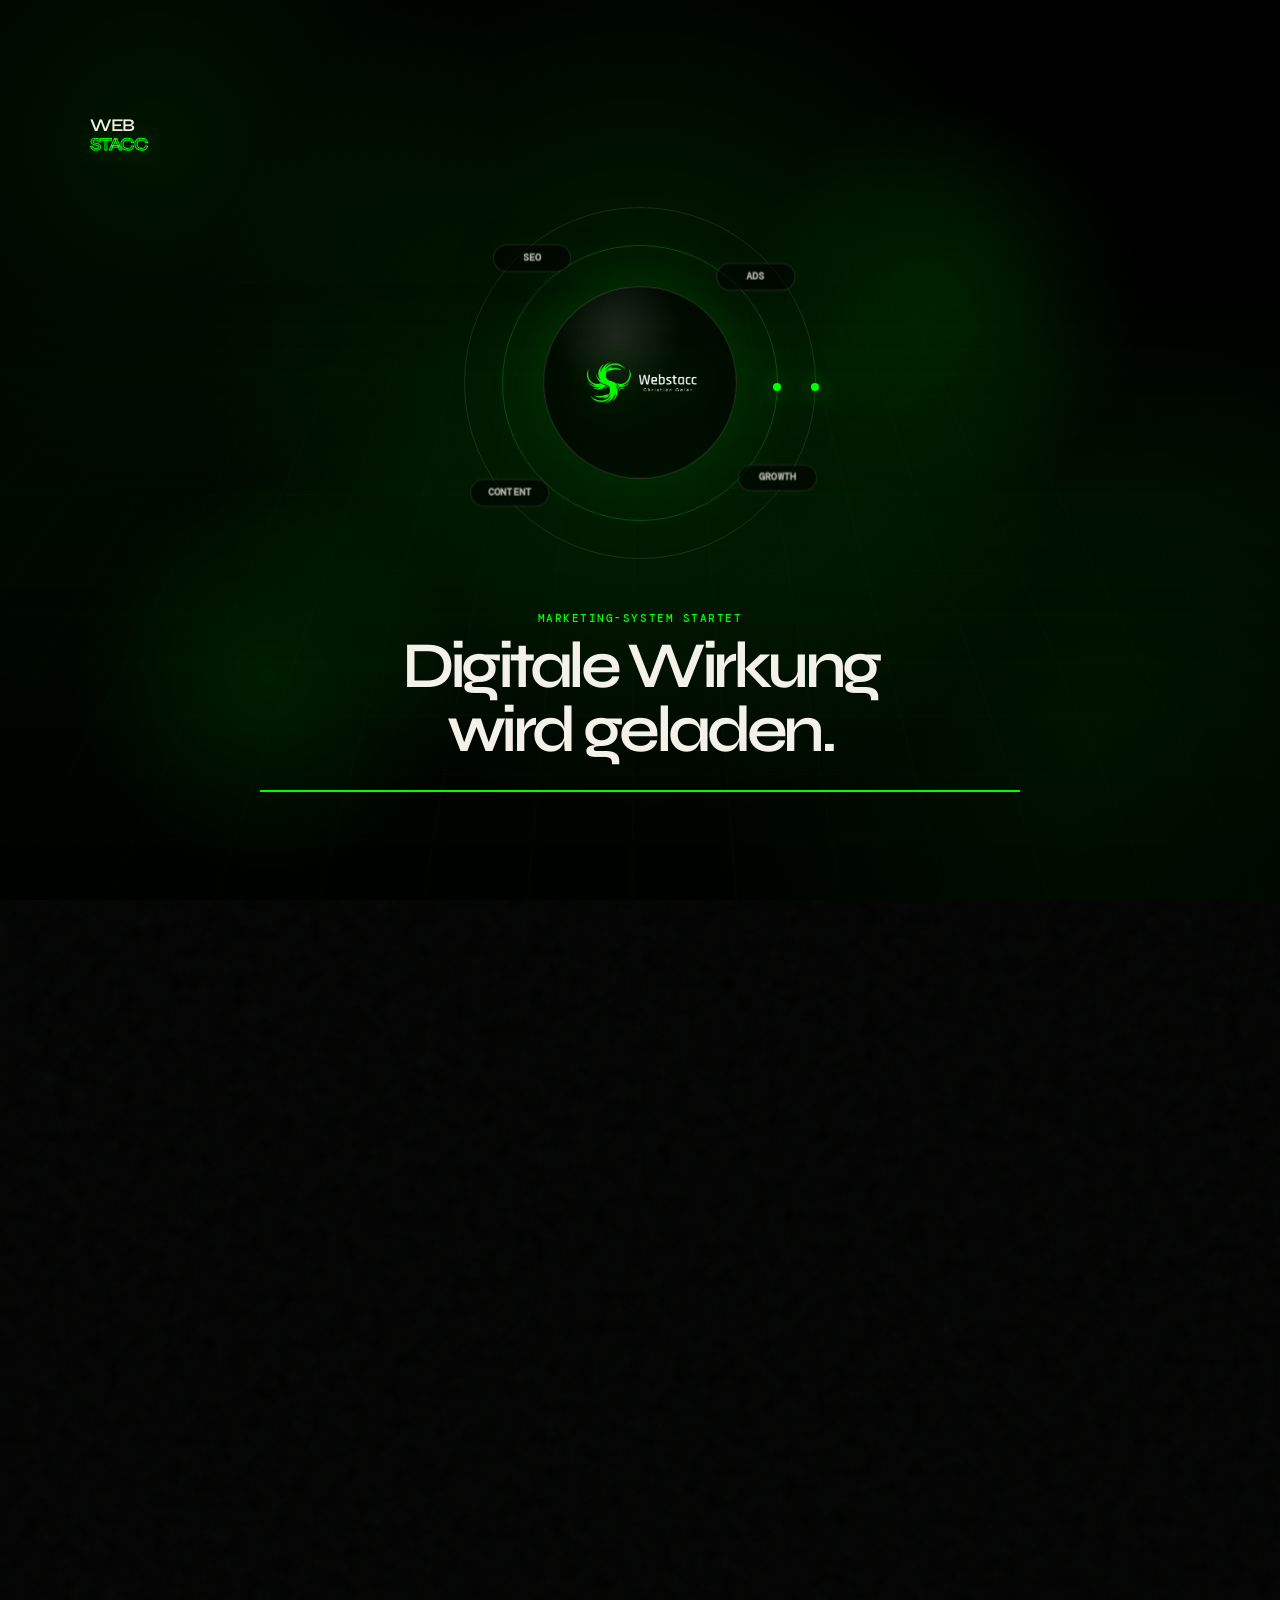
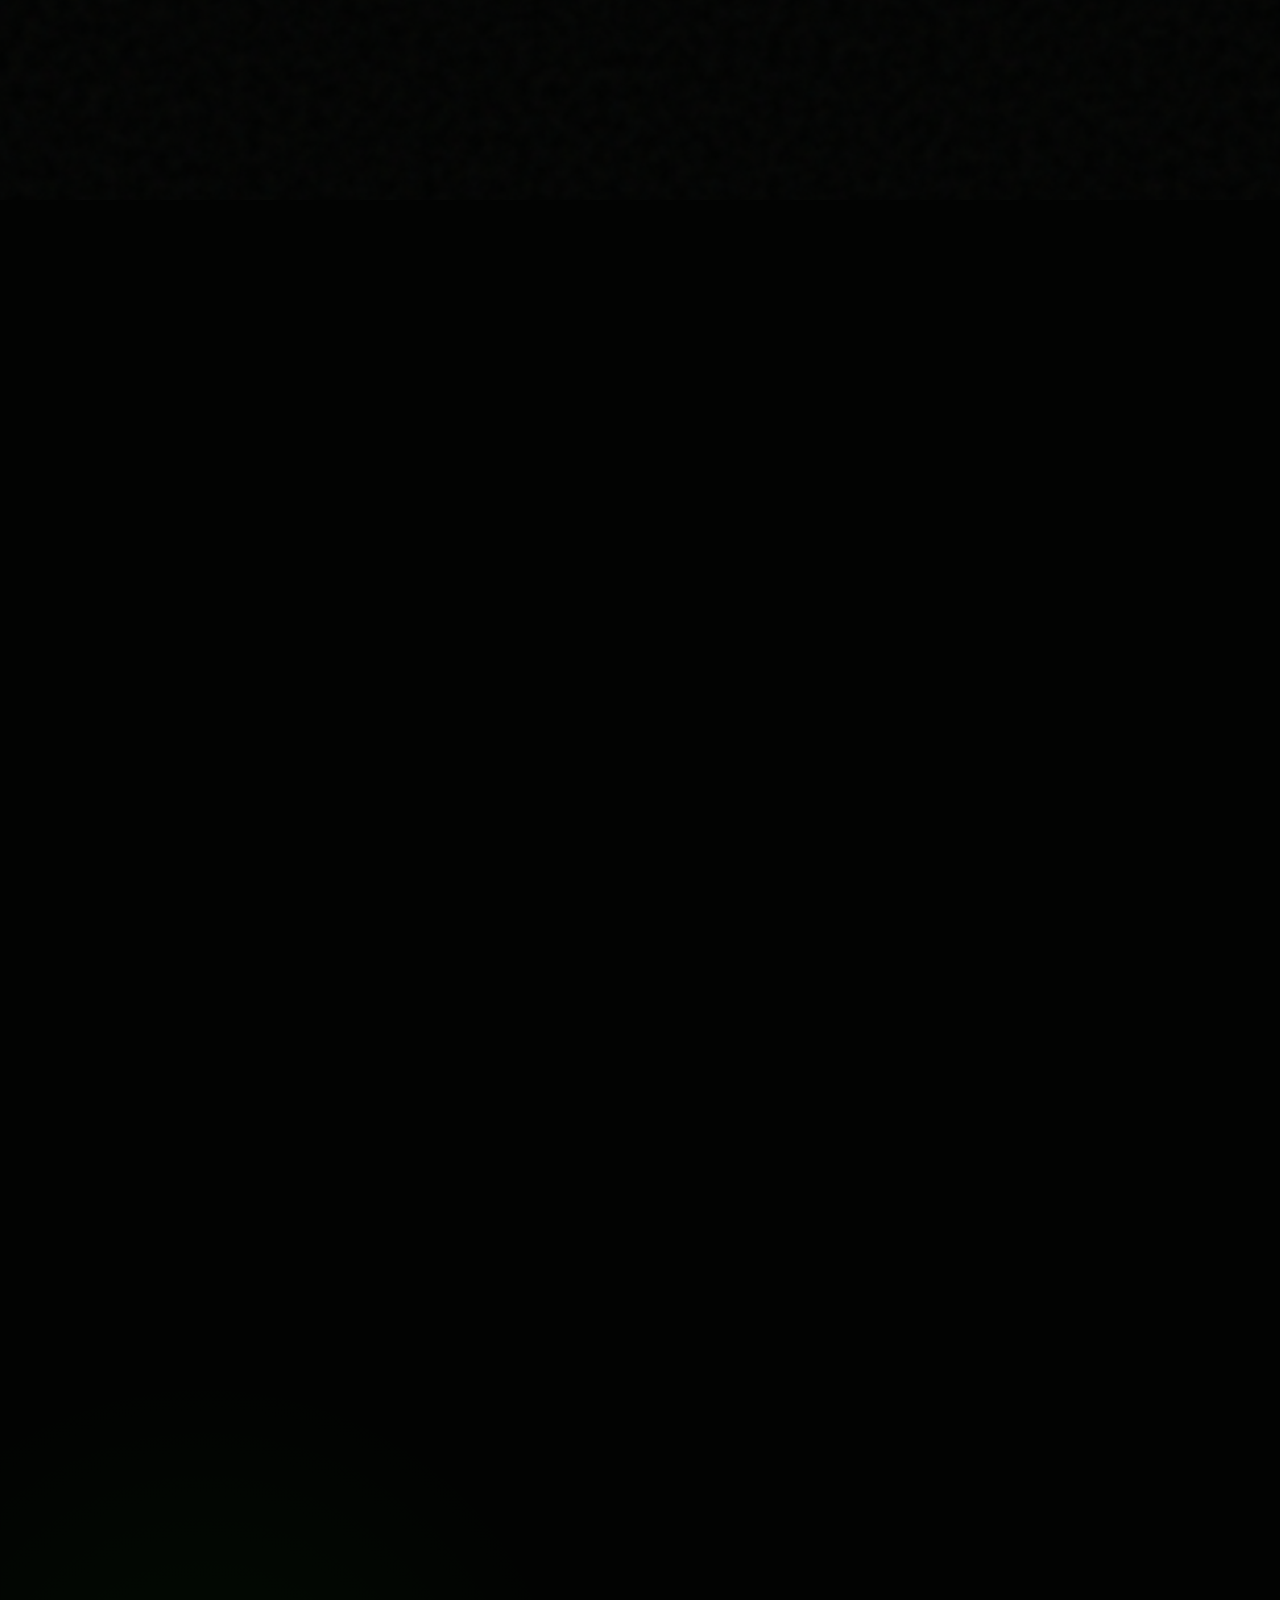
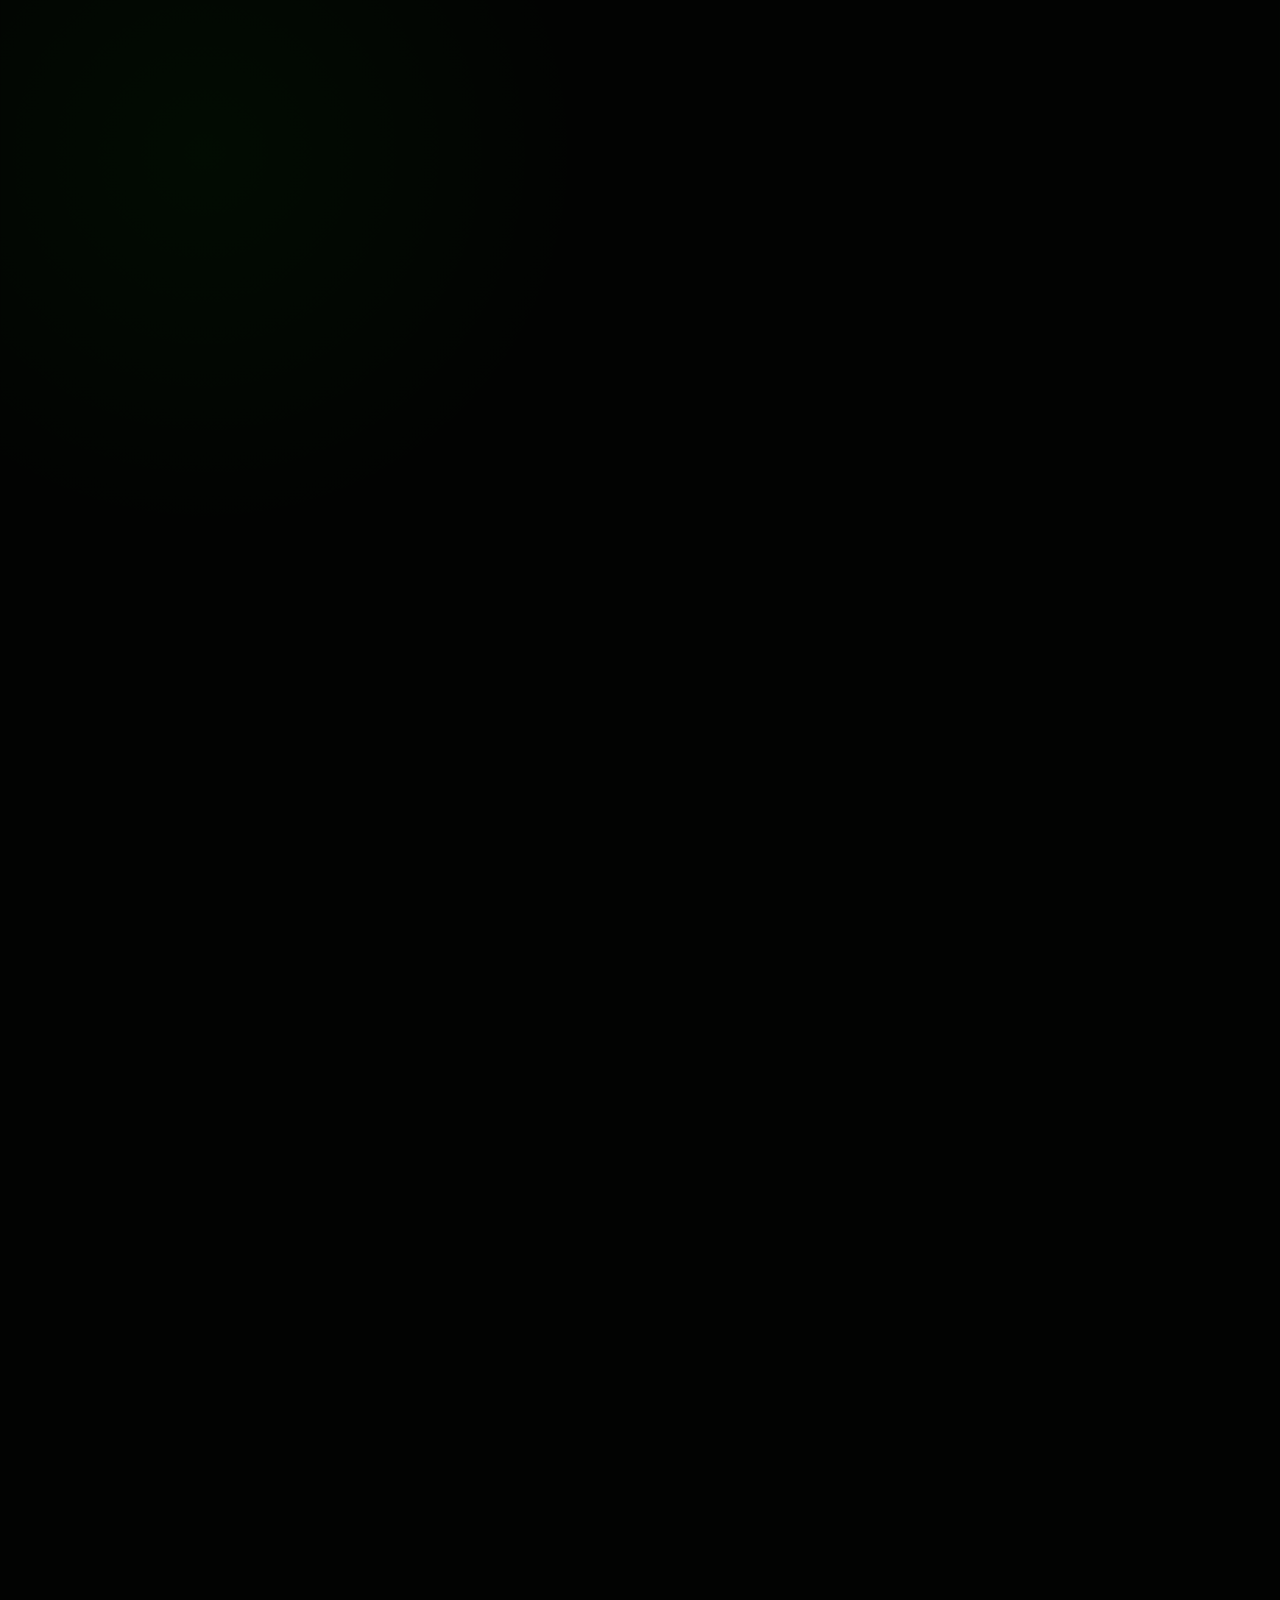
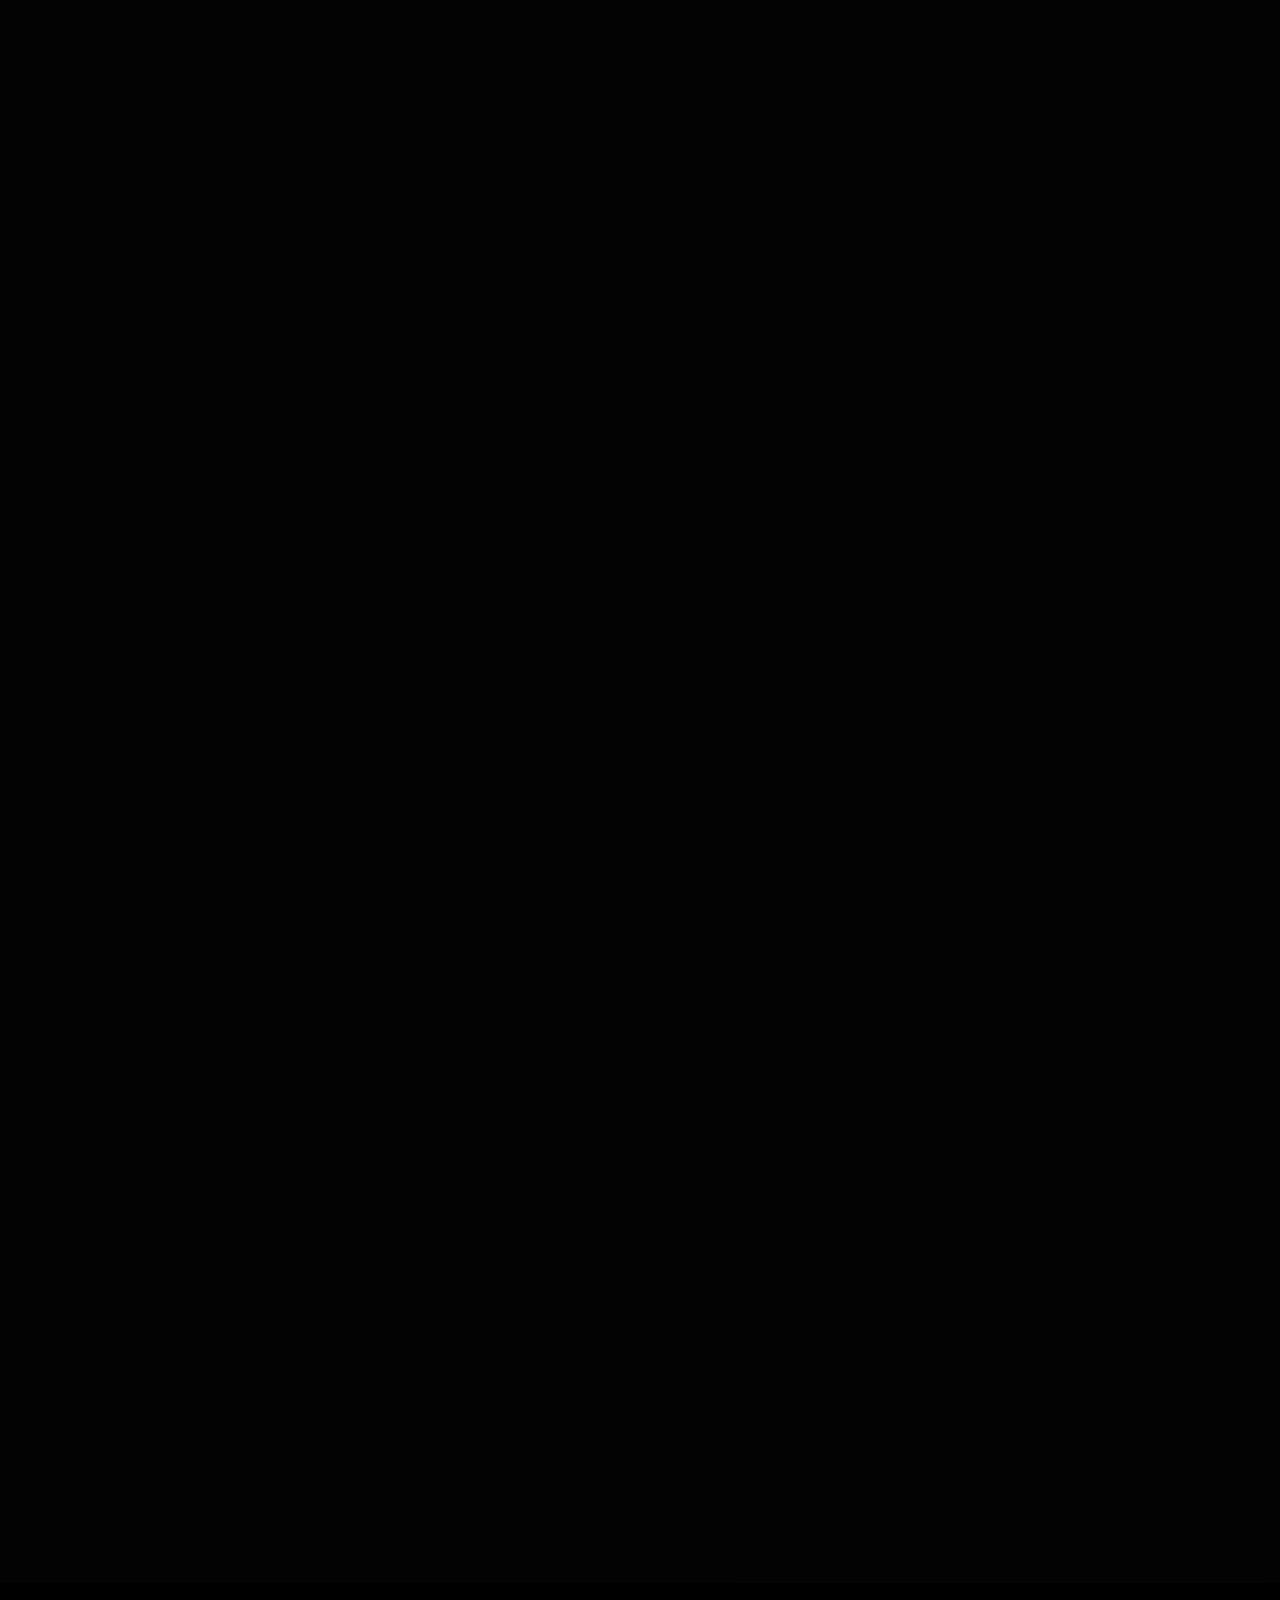
==== commit e3acc418: "Add projects subpage" ====
--- a/index.html
+++ b/index.html
@@ -170,6 +170,7 @@
         <a href="#projekt-check">Projekt-Check</a>
         <a href="#expertise">Expertise</a>
         <a href="#arbeiten">Arbeiten</a>
+        <a href="projekte.html">Projekte</a>
         <a href="#agentur">Agentur</a>
       </nav>
 
@@ -188,8 +189,9 @@
         <a href="#projekt-check"><b>01</b>Projekt-Check</a>
         <a href="#expertise"><b>02</b>Expertise</a>
         <a href="#arbeiten"><b>03</b>Arbeiten</a>
-        <a href="#agentur"><b>04</b>Agentur</a>
-        <a href="#kontakt"><b>05</b>Kontakt</a>
+        <a href="projekte.html"><b>04</b>Projekte</a>
+        <a href="#agentur"><b>05</b>Agentur</a>
+        <a href="#kontakt"><b>06</b>Kontakt</a>
         <small>Augsburg, Germany<br />48.3705° N / 10.8978° E</small>
       </nav>
     </header>
--- a/styles.css
+++ b/styles.css
@@ -7097,3 +7097,747 @@
     line-height: 1;
   }
 }
+
+/* Projekte-Unterseite */
+.desktop-nav a[aria-current="page"],
+.mobile-nav a[aria-current="page"] {
+  color: var(--ink);
+}
+
+.desktop-nav a[aria-current="page"]::after {
+  right: 0;
+}
+
+.projects-subpage {
+  position: relative;
+  overflow: clip;
+  background:
+    radial-gradient(circle at 82% 9%, rgba(0, 255, 0, 0.105), transparent 28rem),
+    radial-gradient(circle at 12% 34%, rgba(244, 241, 232, 0.045), transparent 30rem),
+    linear-gradient(180deg, #000 0%, #030503 44%, #000 100%);
+}
+
+.projects-subpage::before {
+  content: "";
+  position: fixed;
+  inset: 0;
+  pointer-events: none;
+  opacity: 0.18;
+  background-image:
+    linear-gradient(rgba(242, 244, 234, 0.045) 1px, transparent 1px),
+    linear-gradient(90deg, rgba(242, 244, 234, 0.045) 1px, transparent 1px);
+  background-size: clamp(72px, 8vw, 140px) clamp(72px, 8vw, 140px);
+  mask-image: radial-gradient(circle at 50% 28%, black, transparent 76%);
+}
+
+.portfolio-hero {
+  min-height: 100svh;
+  position: relative;
+  display: grid;
+  align-content: start;
+  gap: clamp(2.2rem, 5vw, 5rem);
+  padding-block: clamp(8.4rem, 13vh, 11rem) clamp(4.5rem, 8vw, 7rem);
+  isolation: isolate;
+}
+
+.portfolio-hero::after,
+.project-cases::before,
+.portfolio-contact::before {
+  content: "";
+  position: absolute;
+  pointer-events: none;
+  border: 1px solid rgba(0, 255, 0, 0.13);
+  filter: drop-shadow(0 0 34px rgba(0, 255, 0, 0.08));
+}
+
+.portfolio-hero::after {
+  right: clamp(-12rem, -4vw, -4rem);
+  bottom: clamp(2rem, 7vw, 7rem);
+  width: clamp(19rem, 43vw, 46rem);
+  aspect-ratio: 1;
+  border-radius: 50%;
+  animation: portfolio-orbit-slow 18s linear infinite;
+  opacity: 0.72;
+  z-index: -1;
+}
+
+.portfolio-orbit {
+  position: absolute;
+  pointer-events: none;
+  border-radius: 999px;
+  background: rgba(0, 255, 0, 0.12);
+  filter: blur(34px);
+  transform: translate3d(0, 0, 0);
+  z-index: -2;
+}
+
+.portfolio-orbit-one {
+  top: 13%;
+  right: 0;
+  width: clamp(15rem, 30vw, 34rem);
+  aspect-ratio: 1;
+  animation: portfolio-float 9s ease-in-out infinite alternate;
+}
+
+.portfolio-orbit-two {
+  left: 7%;
+  bottom: 12%;
+  width: clamp(9rem, 18vw, 22rem);
+  aspect-ratio: 1;
+  opacity: 0.45;
+  animation: portfolio-float 12s ease-in-out infinite alternate-reverse;
+}
+
+.portfolio-topline {
+  display: flex;
+  align-items: center;
+  justify-content: space-between;
+  gap: 1.5rem;
+  padding-right: clamp(0rem, 5vw, 6rem);
+  padding-bottom: clamp(1.4rem, 3vw, 2.4rem);
+  border-bottom: 1px solid var(--line);
+  font: 500 0.72rem/1.3 var(--mono);
+  text-transform: uppercase;
+  letter-spacing: 0.08em;
+  color: var(--ink-dim);
+}
+
+.portfolio-topline p {
+  margin: 0;
+}
+
+.portfolio-topline span {
+  display: inline-block;
+  width: 0.46rem;
+  height: 0.46rem;
+  margin-right: 0.7rem;
+  border-radius: 50%;
+  background: var(--acid);
+  box-shadow: 0 0 24px rgba(0, 255, 0, 0.55);
+}
+
+.portfolio-hero-grid {
+  display: grid;
+  grid-template-columns: minmax(0, 1.12fr) minmax(19rem, 0.48fr);
+  align-items: end;
+  gap: clamp(2.5rem, 8vw, 8rem);
+}
+
+.portfolio-hero-copy h1,
+.portfolio-statement h2,
+.project-cases .section-head h2,
+.portfolio-process .section-head h2,
+.portfolio-contact h2 {
+  margin: 0;
+  font-family: var(--display);
+  letter-spacing: -0.085em;
+  line-height: 0.88;
+  text-wrap: balance;
+}
+
+.portfolio-hero-copy h1 {
+  max-width: 11ch;
+  margin-top: clamp(1rem, 2vw, 1.5rem);
+  font-size: clamp(3.85rem, 8.6vw, 9.6rem);
+  line-height: 0.9;
+}
+
+.portfolio-hero-copy em,
+.portfolio-statement em,
+.project-cases .section-head em,
+.portfolio-process .section-head em,
+.portfolio-contact em {
+  color: var(--acid);
+  font-style: normal;
+  text-shadow: 0 0 28px rgba(0, 255, 0, 0.22);
+}
+
+.portfolio-hero-copy em {
+  position: relative;
+  display: inline-block;
+  color: var(--ink);
+  text-shadow: none;
+}
+
+.portfolio-hero-copy em::after {
+  content: "";
+  position: absolute;
+  left: 0.05em;
+  right: 0.05em;
+  bottom: 0.04em;
+  height: 0.09em;
+  z-index: -1;
+  border-radius: 999px;
+  background: var(--acid);
+  box-shadow: 0 0 34px rgba(0, 255, 0, 0.35);
+}
+
+.portfolio-hero-side {
+  display: grid;
+  justify-items: start;
+  gap: clamp(1.7rem, 4vw, 3rem);
+  justify-self: end;
+  max-width: 27rem;
+  margin-right: clamp(3.5rem, 6vw, 6.5rem);
+}
+
+.portfolio-hero-side p {
+  margin: 0;
+  color: var(--ink-dim);
+  font-size: clamp(1rem, 1.35vw, 1.38rem);
+}
+
+.portfolio-round-link {
+  width: clamp(8rem, 13vw, 11rem);
+  aspect-ratio: 1;
+  display: grid;
+  place-items: center;
+  position: relative;
+  border-radius: 50%;
+  color: var(--ink);
+  border: 1px solid rgba(242, 244, 234, 0.22);
+  background:
+    radial-gradient(circle at 35% 20%, rgba(255, 255, 255, 0.13), transparent 35%),
+    rgba(255, 255, 255, 0.035);
+  box-shadow:
+    inset 0 0 38px rgba(255, 255, 255, 0.045),
+    0 28px 80px rgba(0, 0, 0, 0.42);
+  font: 600 0.84rem/1.08 var(--display);
+  letter-spacing: -0.04em;
+  transform-style: preserve-3d;
+}
+
+.portfolio-round-link::before {
+  content: "";
+  position: absolute;
+  inset: -0.5rem;
+  border: 1px solid rgba(0, 255, 0, 0.2);
+  border-radius: inherit;
+  animation: portfolio-pulse 2.8s ease-in-out infinite;
+}
+
+.portfolio-round-link i {
+  position: absolute;
+  right: 1.25rem;
+  bottom: 1.1rem;
+  color: var(--acid);
+  font-style: normal;
+}
+
+.portfolio-index {
+  position: absolute;
+  right: 0;
+  bottom: clamp(2rem, 6vw, 6rem);
+  color: rgba(242, 244, 234, 0.22);
+  font: 500 clamp(2rem, 5vw, 5rem)/1 var(--mono);
+  letter-spacing: -0.08em;
+}
+
+.portfolio-statement,
+.project-cases,
+.portfolio-services,
+.portfolio-process,
+.portfolio-contact {
+  position: relative;
+  padding-block: clamp(5rem, 10vw, 9rem);
+  border-top: 1px solid var(--line);
+}
+
+.portfolio-statement h2 {
+  max-width: 13ch;
+  margin-top: 1.1rem;
+  font-size: clamp(3.2rem, 8vw, 8.2rem);
+}
+
+.portfolio-statement-grid {
+  display: grid;
+  grid-template-columns: minmax(0, 0.9fr) minmax(18rem, 0.55fr);
+  gap: clamp(2rem, 8vw, 8rem);
+  max-width: 1050px;
+  margin-top: clamp(2rem, 6vw, 5rem);
+  margin-left: auto;
+}
+
+.portfolio-statement-grid p {
+  margin: 0;
+  color: var(--ink-dim);
+  font-size: clamp(1rem, 1.18vw, 1.22rem);
+}
+
+.portfolio-statement-grid b {
+  display: block;
+  margin-bottom: 0.85rem;
+  color: var(--ink);
+  font-family: var(--mono);
+  font-size: 0.75rem;
+  text-transform: uppercase;
+  letter-spacing: 0.1em;
+}
+
+.project-cases::before {
+  top: 12%;
+  left: clamp(-10rem, -5vw, -5rem);
+  width: clamp(18rem, 42vw, 43rem);
+  aspect-ratio: 1;
+  border-radius: 50%;
+  opacity: 0.42;
+}
+
+.project-cases .section-head {
+  margin-bottom: clamp(2.5rem, 7vw, 6rem);
+}
+
+.case-card {
+  --tilt-x: 0deg;
+  --tilt-y: 0deg;
+  --glare-opacity: 0;
+  position: relative;
+  display: grid;
+  grid-template-columns: minmax(19rem, 0.45fr) minmax(0, 0.9fr);
+  gap: clamp(1.5rem, 5vw, 5rem);
+  align-items: stretch;
+  margin-top: clamp(1.2rem, 3vw, 2.5rem);
+  padding: clamp(1rem, 2.4vw, 2rem);
+  border: 1px solid rgba(242, 244, 234, 0.14);
+  border-radius: clamp(1.4rem, 3vw, 2.5rem);
+  background:
+    linear-gradient(135deg, rgba(255, 255, 255, 0.06), rgba(255, 255, 255, 0.015)),
+    rgba(5, 8, 5, 0.62);
+  box-shadow:
+    inset 0 1px 0 rgba(255, 255, 255, 0.08),
+    0 34px 110px rgba(0, 0, 0, 0.5);
+  transform: perspective(1400px) rotateX(var(--tilt-x)) rotateY(var(--tilt-y));
+  transform-style: preserve-3d;
+  transition:
+    border-color 220ms ease,
+    box-shadow 220ms ease,
+    transform 220ms ease;
+  overflow: hidden;
+}
+
+.case-card::before {
+  content: "";
+  position: absolute;
+  inset: 0;
+  pointer-events: none;
+  opacity: var(--glare-opacity);
+  background:
+    radial-gradient(circle at var(--glare-x, 50%) var(--glare-y, 50%), rgba(255, 255, 255, 0.16), transparent 24rem),
+    radial-gradient(circle at var(--glare-x, 50%) var(--glare-y, 50%), rgba(0, 255, 0, 0.11), transparent 18rem);
+  transition: opacity 180ms ease;
+}
+
+.case-card:hover {
+  border-color: rgba(0, 255, 0, 0.26);
+  box-shadow:
+    inset 0 1px 0 rgba(255, 255, 255, 0.1),
+    0 36px 120px rgba(0, 0, 0, 0.56),
+    0 0 42px rgba(0, 255, 0, 0.08);
+}
+
+.case-meta {
+  position: relative;
+  z-index: 1;
+  display: flex;
+  flex-direction: column;
+  min-height: clamp(24rem, 38vw, 34rem);
+  padding: clamp(1rem, 2vw, 1.6rem);
+}
+
+.case-meta > span {
+  color: var(--acid);
+  font: 500 0.8rem/1 var(--mono);
+  text-shadow: 0 0 20px rgba(0, 255, 0, 0.42);
+}
+
+.case-meta > p:first-of-type {
+  margin: 1.2rem 0 auto;
+  color: var(--ink-dim);
+  font: 500 0.72rem/1.4 var(--mono);
+  text-transform: uppercase;
+  letter-spacing: 0.08em;
+}
+
+.case-meta h3 {
+  margin: clamp(2rem, 7vw, 5rem) 0 1.4rem;
+  font-family: var(--display);
+  font-size: clamp(2.4rem, 5.8vw, 6rem);
+  line-height: 0.9;
+  letter-spacing: -0.08em;
+}
+
+.case-meta h3 em {
+  color: var(--acid);
+  font-style: normal;
+}
+
+.case-meta > p:last-of-type {
+  max-width: 32rem;
+  margin: 0 0 1.6rem;
+  color: var(--ink-dim);
+}
+
+.case-meta a {
+  width: max-content;
+  margin-top: auto;
+  padding: 0.86rem 1.15rem;
+  border: 1px solid rgba(242, 244, 234, 0.18);
+  border-radius: 999px;
+  color: var(--ink);
+  background: rgba(255, 255, 255, 0.04);
+  font: 600 0.78rem/1 var(--mono);
+  text-transform: uppercase;
+  letter-spacing: 0.06em;
+  transition: color 180ms ease, border-color 180ms ease, background 180ms ease;
+}
+
+.case-meta a:hover,
+.case-meta a:focus-visible {
+  color: var(--black);
+  border-color: var(--acid);
+  background: var(--acid);
+}
+
+.case-preview {
+  position: relative;
+  z-index: 1;
+  min-height: clamp(22rem, 39vw, 36rem);
+  overflow: hidden;
+  border: 1px solid rgba(242, 244, 234, 0.14);
+  border-radius: clamp(1rem, 2vw, 1.8rem);
+  background: #060806;
+  box-shadow:
+    inset 0 1px 0 rgba(255, 255, 255, 0.08),
+    0 26px 70px rgba(0, 0, 0, 0.38);
+  transform: translateZ(56px);
+}
+
+.case-preview::after {
+  content: "Live-Vorschau";
+  position: absolute;
+  right: 1rem;
+  bottom: 1rem;
+  z-index: 2;
+  padding: 0.5rem 0.72rem;
+  border: 1px solid rgba(0, 255, 0, 0.2);
+  border-radius: 999px;
+  color: var(--ink);
+  background: rgba(0, 0, 0, 0.62);
+  backdrop-filter: blur(18px);
+  font: 500 0.64rem/1 var(--mono);
+  text-transform: uppercase;
+  letter-spacing: 0.09em;
+}
+
+.case-preview img {
+  width: 100%;
+  height: calc(100% - 3.15rem);
+  display: block;
+  object-fit: cover;
+  object-position: top center;
+  opacity: 0.88;
+  filter: saturate(0.9) contrast(1.04);
+  transform: scale(1.02);
+  transition: transform 620ms cubic-bezier(0.16, 1, 0.3, 1), opacity 220ms ease;
+}
+
+.case-card:hover .case-preview img {
+  opacity: 1;
+  transform: scale(1.06);
+}
+
+.case-browser {
+  height: 3.15rem;
+  display: flex;
+  align-items: center;
+  gap: 1rem;
+  padding: 0 1rem;
+  border-bottom: 1px solid rgba(242, 244, 234, 0.1);
+  color: var(--ink-dim);
+  background:
+    linear-gradient(90deg, rgba(0, 255, 0, 0.08), transparent 38%),
+    rgba(255, 255, 255, 0.035);
+  font: 500 0.7rem/1 var(--mono);
+}
+
+.case-browser span {
+  display: inline-flex;
+  gap: 0.38rem;
+}
+
+.case-browser i {
+  width: 0.45rem;
+  height: 0.45rem;
+  border-radius: 50%;
+  border: 1px solid rgba(242, 244, 234, 0.34);
+}
+
+.case-browser b {
+  overflow: hidden;
+  text-overflow: ellipsis;
+  white-space: nowrap;
+  font-weight: 500;
+}
+
+.case-browser small {
+  margin-left: auto;
+  color: var(--acid);
+}
+
+.portfolio-services .services-intro {
+  max-width: 760px;
+}
+
+.portfolio-services .services-intro h2 {
+  margin: 1rem 0 1.1rem;
+  font-family: var(--display);
+  font-size: clamp(2.6rem, 5.4vw, 5.6rem);
+  line-height: 0.92;
+  letter-spacing: -0.08em;
+}
+
+.portfolio-services .services-intro p {
+  color: var(--ink-dim);
+  font-size: clamp(1rem, 1.2vw, 1.22rem);
+}
+
+.portfolio-service-list,
+.portfolio-process-grid {
+  display: grid;
+  grid-template-columns: repeat(4, minmax(0, 1fr));
+  gap: 1px;
+  margin-top: clamp(2.2rem, 5vw, 4rem);
+  border: 1px solid var(--line);
+  border-radius: clamp(1.2rem, 2.5vw, 2rem);
+  overflow: hidden;
+  background: var(--line);
+}
+
+.portfolio-service-list article,
+.portfolio-process-grid article {
+  position: relative;
+  min-height: 19rem;
+  padding: clamp(1.2rem, 2.4vw, 2rem);
+  background:
+    radial-gradient(circle at 80% 10%, rgba(0, 255, 0, 0.07), transparent 13rem),
+    #030503;
+  overflow: hidden;
+}
+
+.portfolio-service-list article::after,
+.portfolio-process-grid article::after {
+  content: "";
+  position: absolute;
+  inset: auto 1.2rem 1.2rem auto;
+  width: 3.2rem;
+  aspect-ratio: 1;
+  border: 1px solid rgba(0, 255, 0, 0.18);
+  border-radius: 50%;
+  opacity: 0.55;
+}
+
+.portfolio-service-list span,
+.portfolio-process-grid span {
+  color: var(--acid);
+  font: 500 0.75rem/1 var(--mono);
+}
+
+.portfolio-service-list h3,
+.portfolio-process-grid h3 {
+  margin: clamp(3rem, 7vw, 6rem) 0 0.9rem;
+  font-family: var(--display);
+  font-size: clamp(1.65rem, 2.2vw, 2.5rem);
+  line-height: 0.96;
+  letter-spacing: -0.06em;
+}
+
+.portfolio-service-list p,
+.portfolio-process-grid p,
+.portfolio-process .section-head p,
+.portfolio-contact > p:not(.section-index) {
+  color: var(--ink-dim);
+}
+
+.portfolio-process-grid small {
+  display: block;
+  margin-top: 1rem;
+  color: var(--muted);
+  font: 500 0.68rem/1 var(--mono);
+  text-transform: uppercase;
+  letter-spacing: 0.1em;
+}
+
+.portfolio-contact {
+  min-height: min(84svh, 760px);
+  display: grid;
+  align-content: center;
+  justify-items: start;
+  overflow: hidden;
+}
+
+.portfolio-contact::before {
+  right: -9rem;
+  top: 50%;
+  width: clamp(18rem, 42vw, 42rem);
+  aspect-ratio: 1;
+  border-radius: 50%;
+  transform: translateY(-50%);
+}
+
+.portfolio-contact-shape {
+  position: absolute;
+  right: clamp(1rem, 8vw, 8rem);
+  top: 50%;
+  width: clamp(9rem, 24vw, 24rem);
+  aspect-ratio: 1;
+  display: grid;
+  place-items: center;
+  border-radius: 50%;
+  color: rgba(0, 255, 0, 0.12);
+  border: 1px solid rgba(0, 255, 0, 0.15);
+  font: 700 clamp(5rem, 18vw, 18rem)/1 var(--display);
+  transform: translateY(-50%);
+}
+
+.portfolio-contact h2 {
+  max-width: 12ch;
+  margin: 1rem 0 1.4rem;
+  font-size: clamp(3.5rem, 9vw, 9rem);
+}
+
+.portfolio-contact > p:not(.section-index) {
+  max-width: 48rem;
+  margin: 0 0 2rem;
+  font-size: clamp(1rem, 1.3vw, 1.3rem);
+}
+
+@keyframes portfolio-float {
+  from {
+    transform: translate3d(-2%, -2%, 0) scale(0.96);
+  }
+  to {
+    transform: translate3d(3%, 3%, 0) scale(1.04);
+  }
+}
+
+@keyframes portfolio-orbit-slow {
+  to {
+    transform: rotate(360deg);
+  }
+}
+
+@keyframes portfolio-pulse {
+  0%,
+  100% {
+    opacity: 0.44;
+    transform: scale(0.95);
+  }
+  50% {
+    opacity: 1;
+    transform: scale(1.04);
+  }
+}
+
+@media (max-width: 1180px) {
+  .portfolio-hero-grid,
+  .case-card {
+    grid-template-columns: 1fr;
+  }
+
+  .portfolio-hero-side {
+    max-width: none;
+    margin-right: 0;
+    grid-template-columns: minmax(0, 1fr) auto;
+    align-items: center;
+  }
+
+  .case-meta {
+    min-height: 0;
+  }
+
+  .case-meta > p:first-of-type,
+  .case-meta a {
+    margin-top: 1rem;
+  }
+
+  .case-meta h3 {
+    margin-top: 2.5rem;
+  }
+}
+
+@media (max-width: 960px) {
+  .portfolio-hero {
+    min-height: auto;
+    padding-top: 8.5rem;
+  }
+
+  .portfolio-statement-grid,
+  .portfolio-service-list,
+  .portfolio-process-grid {
+    grid-template-columns: 1fr 1fr;
+  }
+
+  .portfolio-contact-shape {
+    opacity: 0.36;
+  }
+}
+
+@media (max-width: 700px) {
+  .portfolio-topline,
+  .portfolio-hero-side {
+    display: grid;
+    grid-template-columns: 1fr;
+  }
+
+  .portfolio-round-link {
+    width: 8rem;
+  }
+
+  .portfolio-hero-copy h1 {
+    font-size: clamp(4rem, 19vw, 7rem);
+  }
+
+  .portfolio-statement,
+  .project-cases,
+  .portfolio-services,
+  .portfolio-process,
+  .portfolio-contact {
+    padding-block: 4rem;
+  }
+
+  .portfolio-statement-grid,
+  .portfolio-service-list,
+  .portfolio-process-grid {
+    grid-template-columns: 1fr;
+  }
+
+  .case-card {
+    padding: 0.75rem;
+  }
+
+  .case-meta {
+    padding: 1rem;
+  }
+
+  .case-preview {
+    min-height: 19rem;
+    transform: translateZ(0);
+  }
+
+  .case-browser b {
+    max-width: 14rem;
+  }
+
+  .portfolio-service-list article,
+  .portfolio-process-grid article {
+    min-height: 15rem;
+  }
+}
+
+@media (prefers-reduced-motion: reduce) {
+  .portfolio-orbit,
+  .portfolio-hero::after,
+  .portfolio-round-link::before {
+    animation: none !important;
+  }
+}
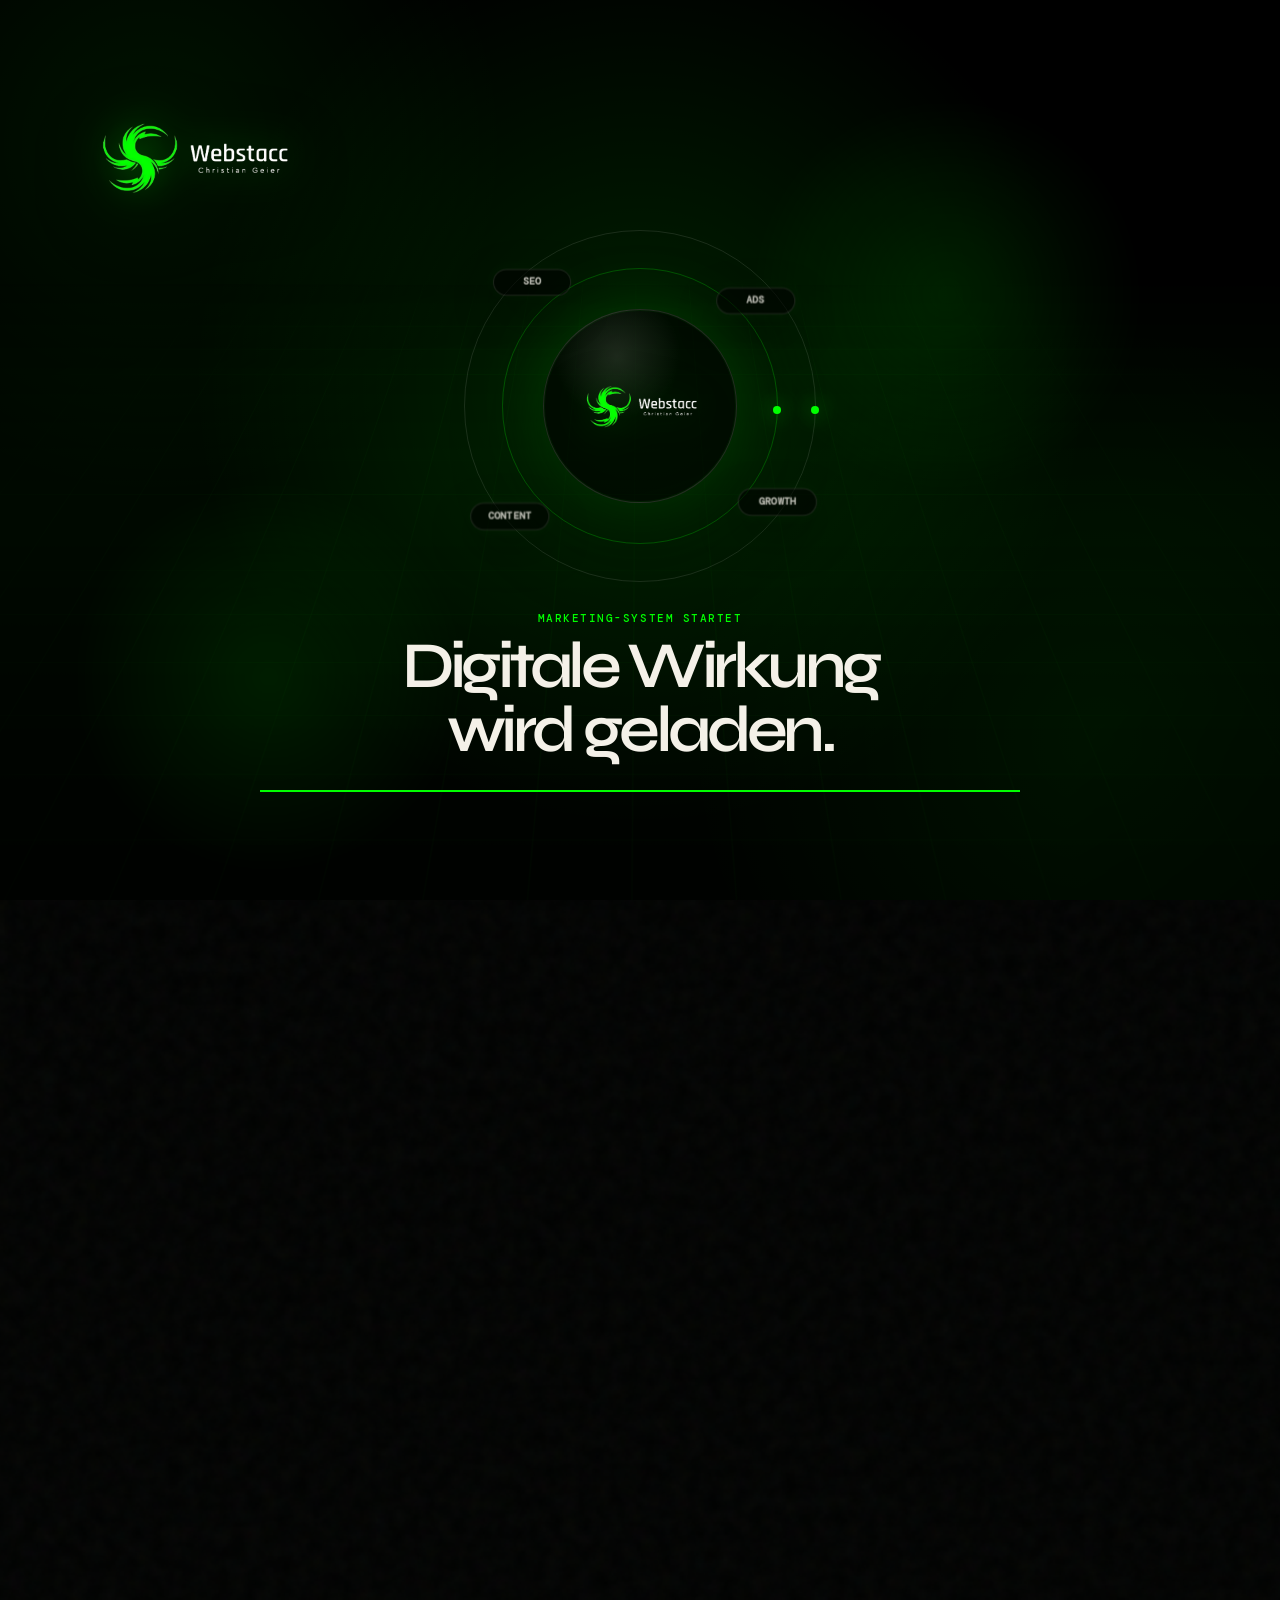
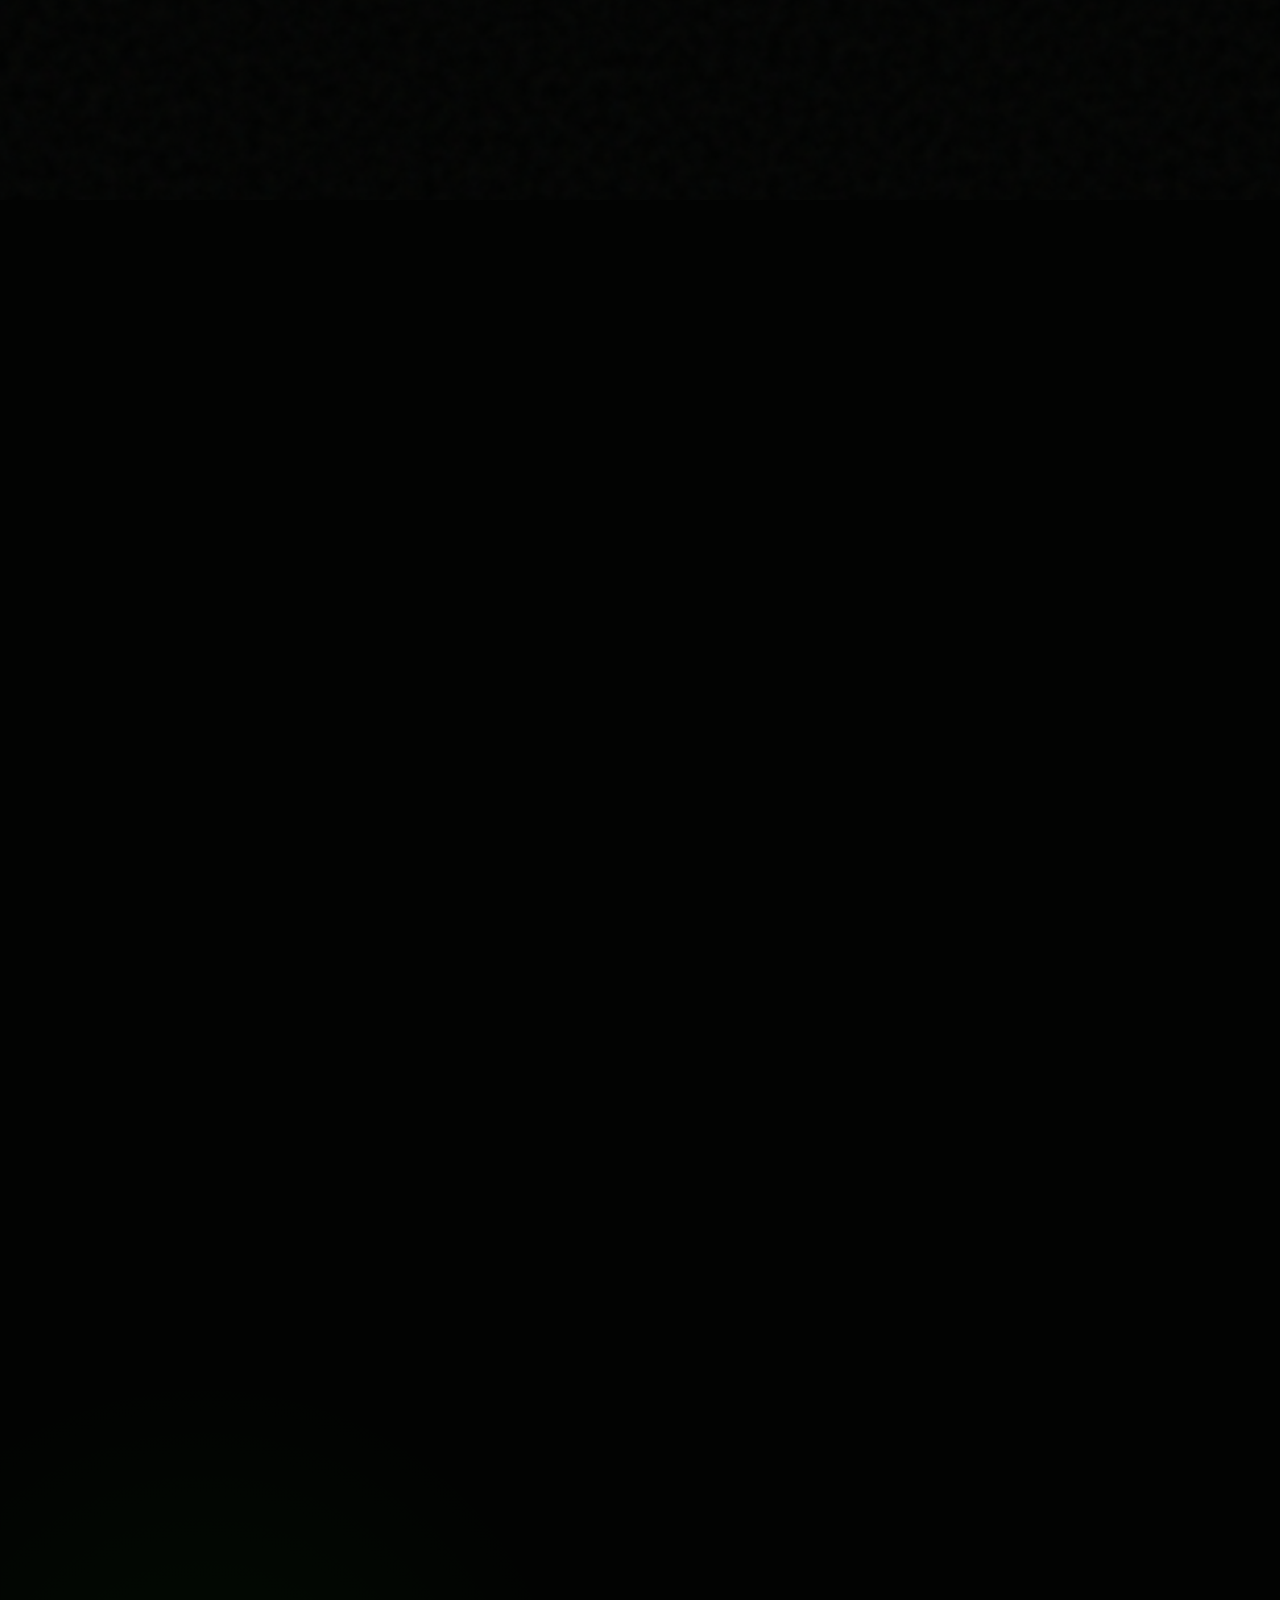
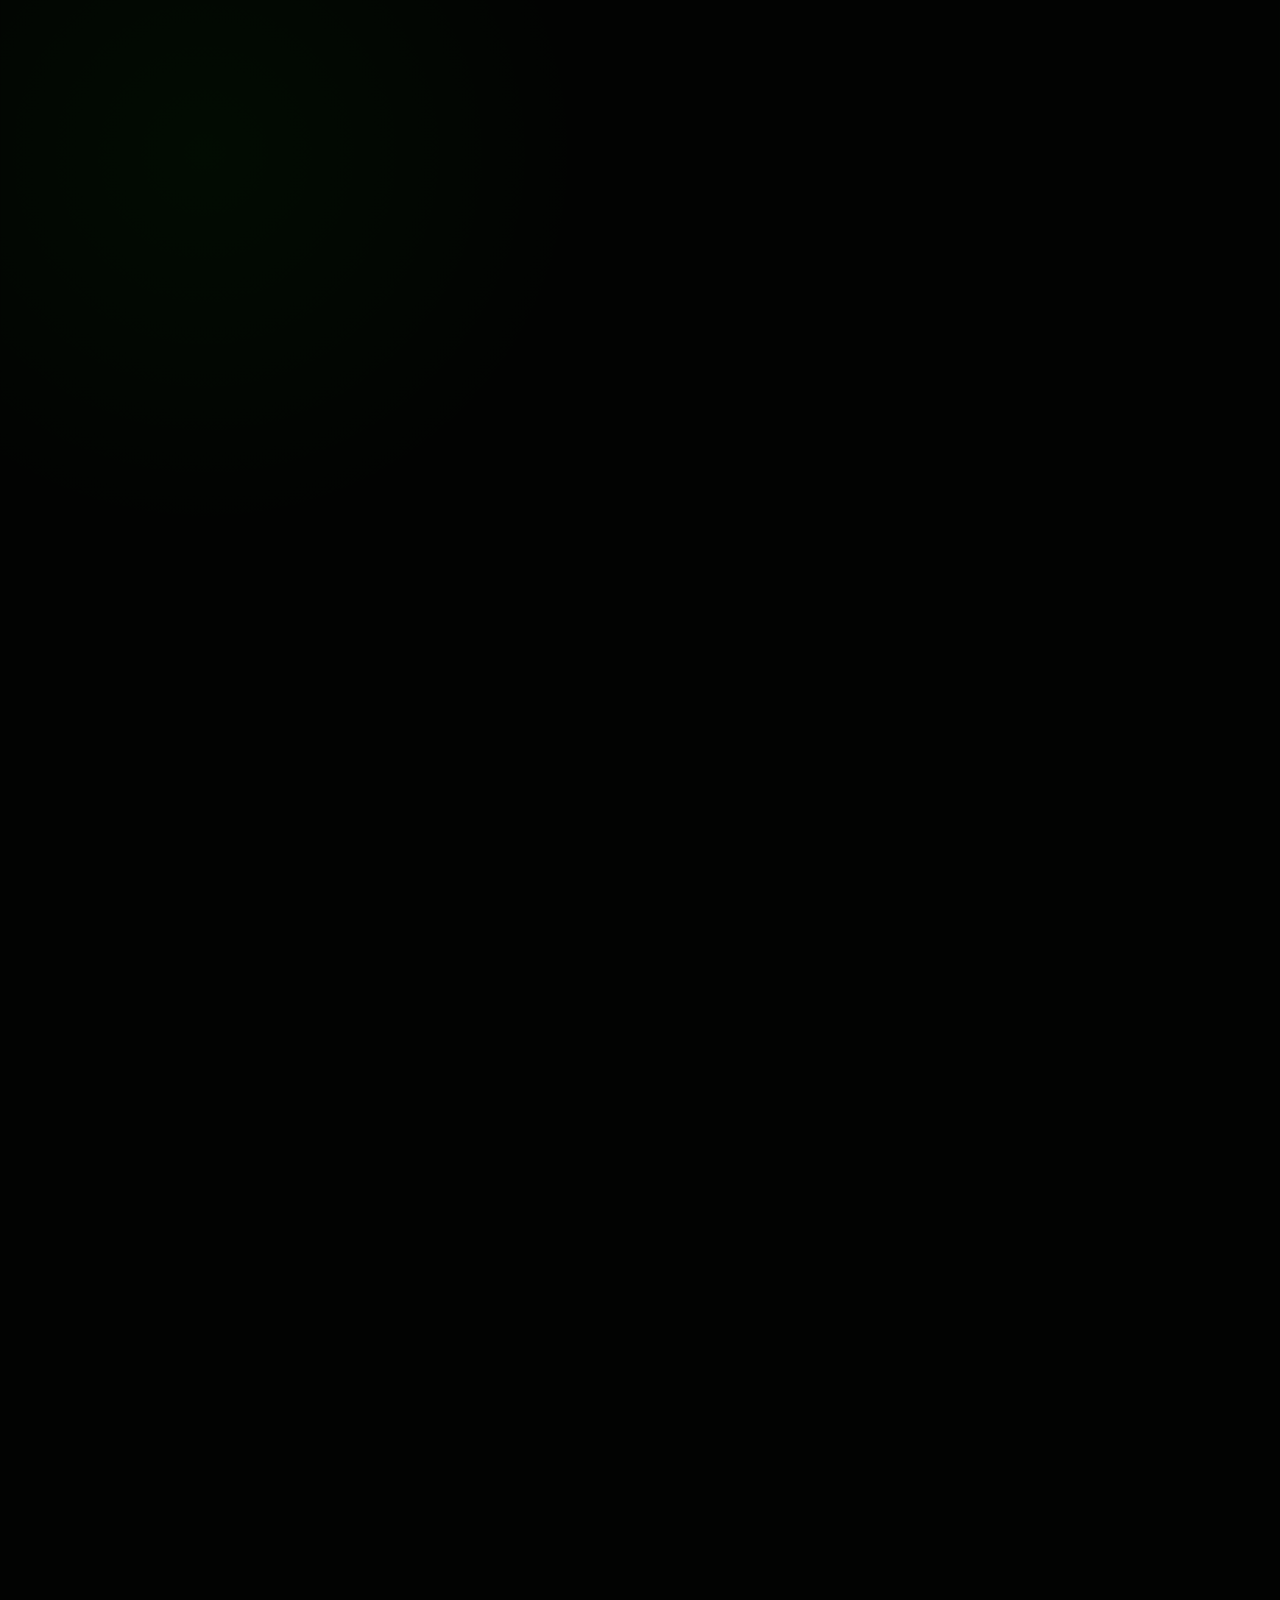
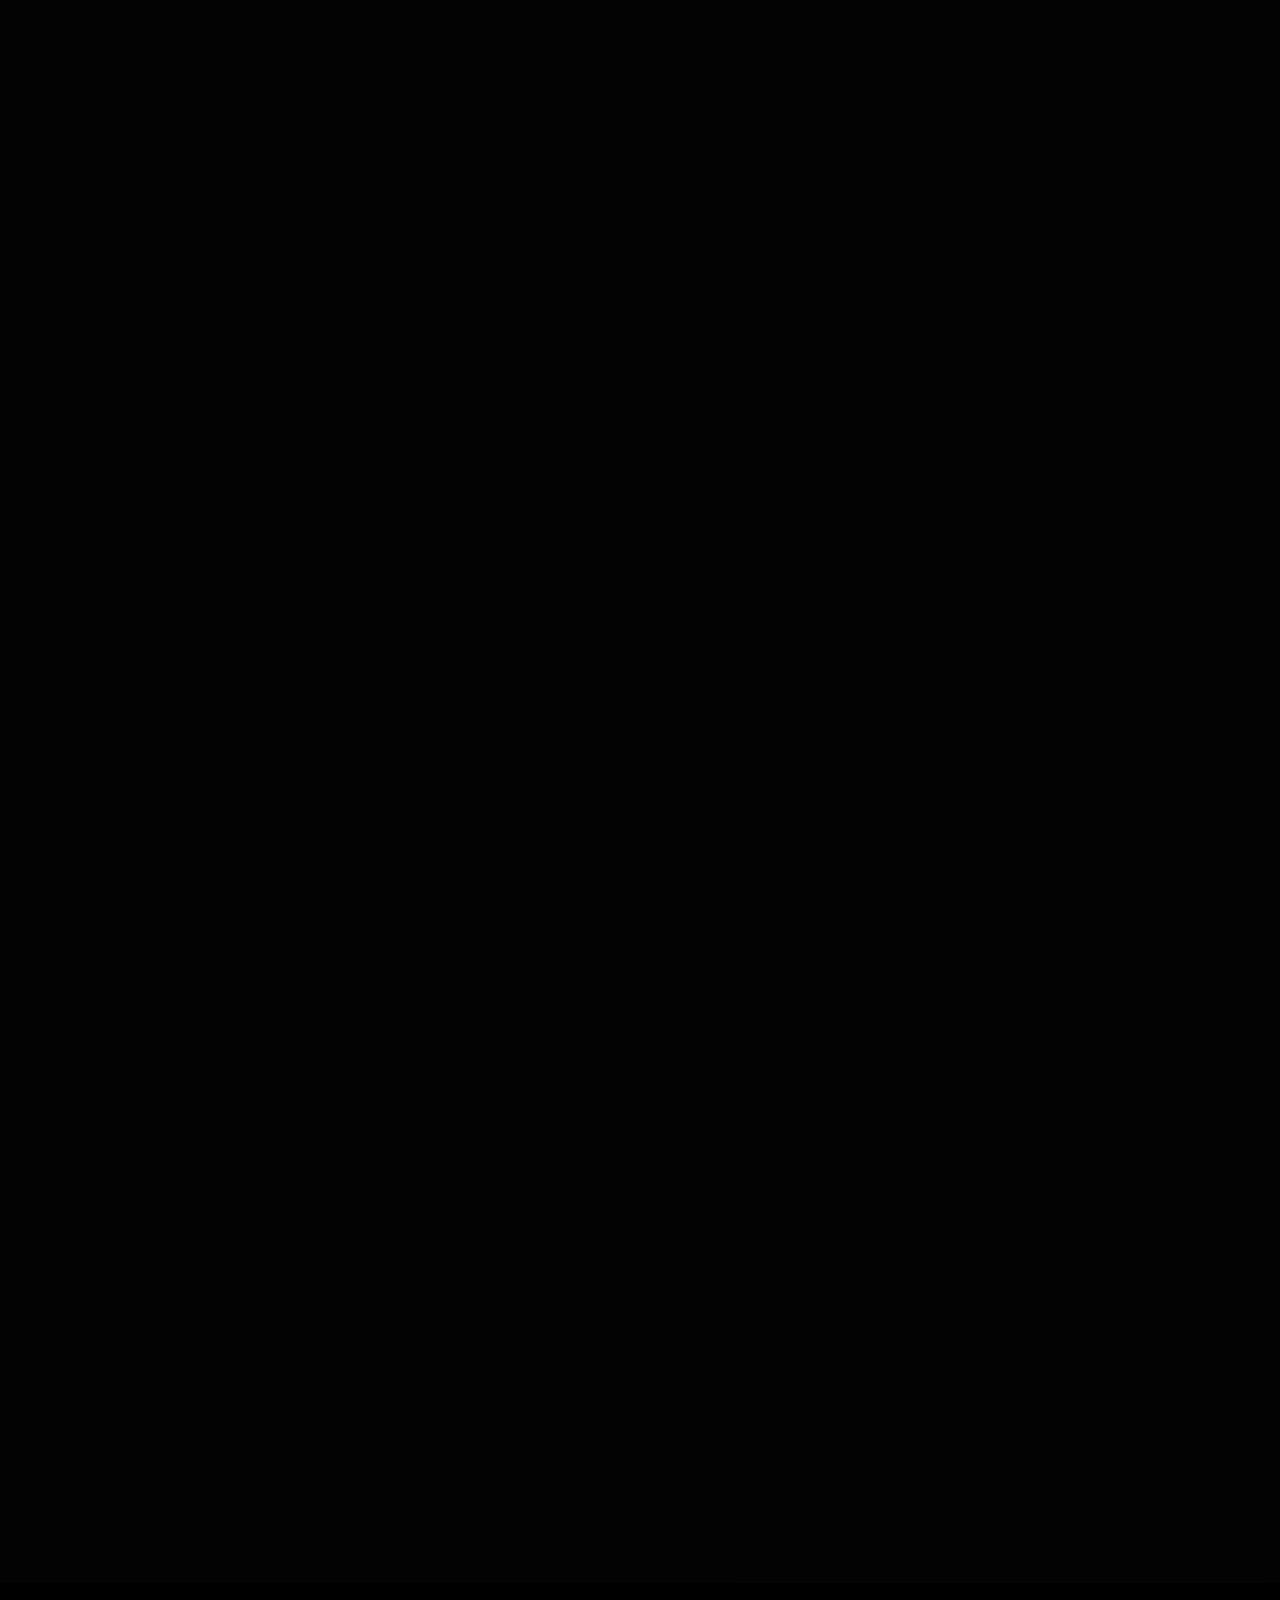
==== commit 78a57dc3: "Update legal privacy details and preloader logo" ====
--- a/index.html
+++ b/index.html
@@ -15,7 +15,8 @@
       href="https://fonts.googleapis.com/css2?family=DM+Mono:wght@400;500&family=Manrope:wght@400;500;600;700&family=Syne:wght@500;600;700&display=swap"
       rel="stylesheet"
     />
-    <link rel="stylesheet" href="styles.css?v=20260714-preloader-readable" />
+    <link rel="preload" as="image" href="assets/webstacc-logo-original.webp" fetchpriority="high" />
+    <link rel="stylesheet" href="styles.css?v=20260802-privacy-logo" />
     <script src="script.js?v=20260714-preloader-readable" defer></script>
     <noscript>
       <style>
@@ -38,8 +39,15 @@
       <div class="preloader-orb preloader-orb-two" aria-hidden="true"></div>
       <div class="preloader-inner">
         <div class="preloader-mark">
-          <span>WEB</span>
-          <span>STACC</span>
+          <img
+            class="preloader-brand-logo"
+            src="assets/webstacc-logo-original.webp"
+            alt="Webstacc — Christian Geier"
+            width="1222"
+            height="492"
+            fetchpriority="high"
+            decoding="async"
+          />
         </div>
         <div class="preloader-marketing" aria-hidden="true">
           <div class="preloader-logo-orbit">
--- a/styles.css
+++ b/styles.css
@@ -184,11 +184,22 @@
   position: absolute;
   top: clamp(1rem, 4vw, 2rem);
   left: clamp(0.5rem, 3vw, 1.8rem);
-  display: grid;
-  gap: 0.2rem;
+  display: block;
+  width: clamp(8rem, 16vw, 14rem);
   font: 600 clamp(0.82rem, 1.4vw, 1.2rem)/0.9 var(--display);
   letter-spacing: -0.07em;
   text-transform: uppercase;
+}
+
+.preloader-brand-logo {
+  display: block;
+  width: 100%;
+  height: auto;
+  filter:
+    drop-shadow(0 0 18px rgba(0, 255, 0, 0.32))
+    drop-shadow(0 16px 34px rgba(0, 0, 0, 0.55));
+  transform: translateZ(72px);
+  animation: preloader-logo-presence 2200ms cubic-bezier(0.16, 1, 0.3, 1) both;
 }
 
 .preloader-mark span:last-child {
@@ -6864,6 +6875,18 @@
   }
   70% {
     transform: rotateY(-10deg) rotateZ(-1deg) scale(1.01);
+  }
+}
+
+@keyframes preloader-logo-presence {
+  0% {
+    opacity: 0;
+    transform: translate3d(-0.7rem, -0.45rem, 72px) scale(0.94);
+  }
+
+  100% {
+    opacity: 1;
+    transform: translate3d(0, 0, 72px) scale(1);
   }
 }
 
